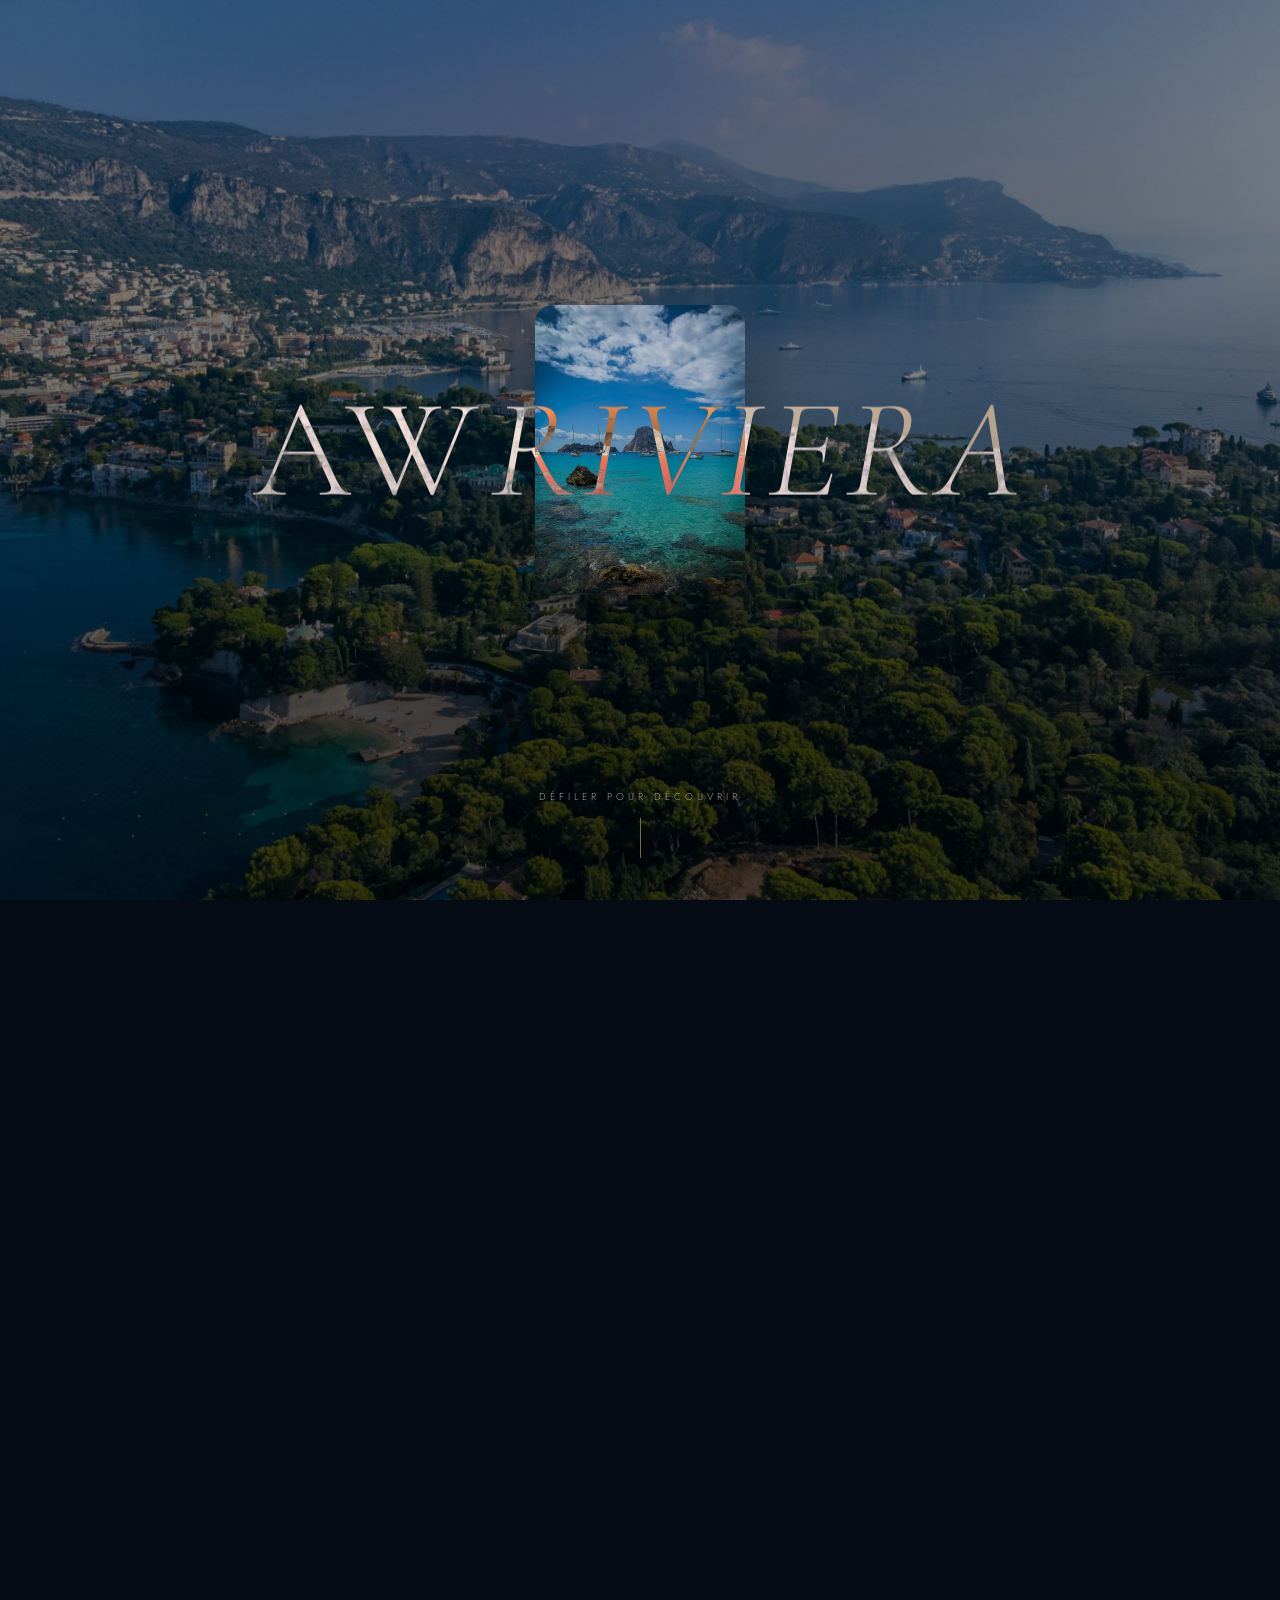
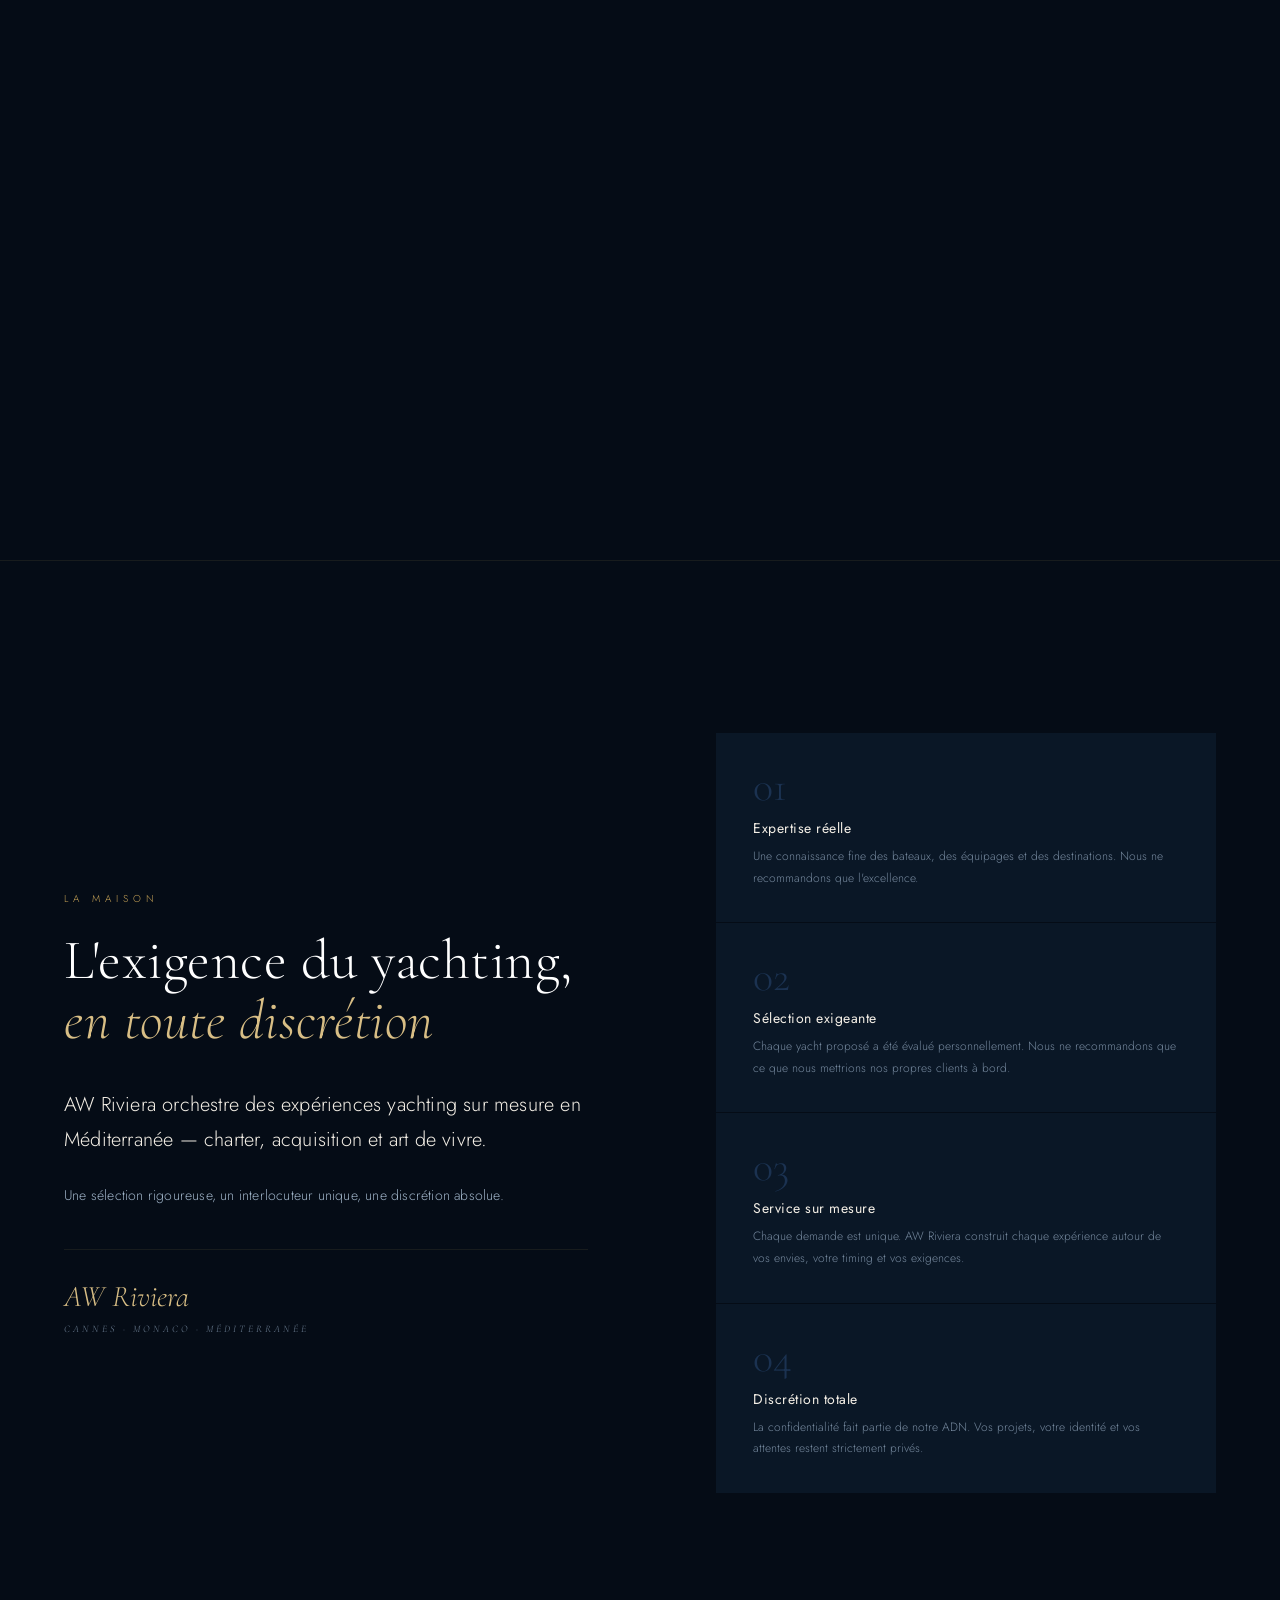
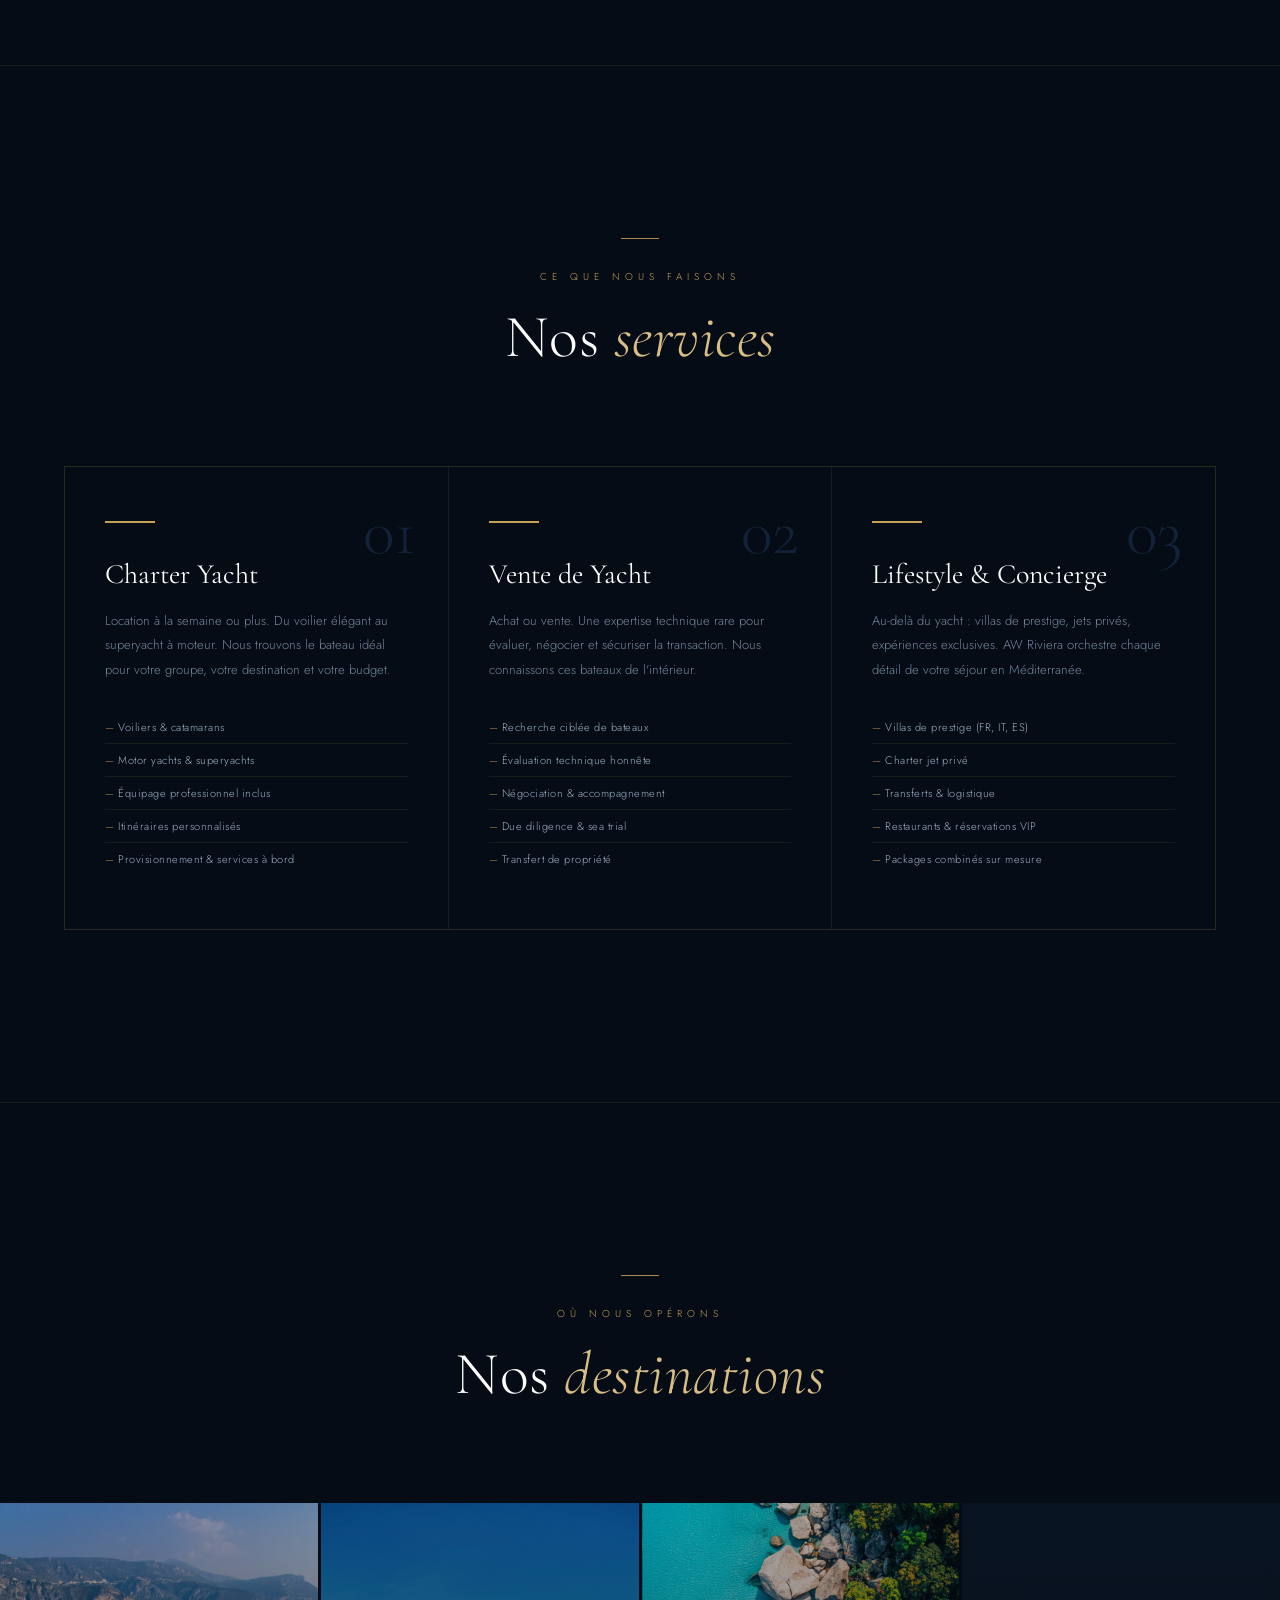
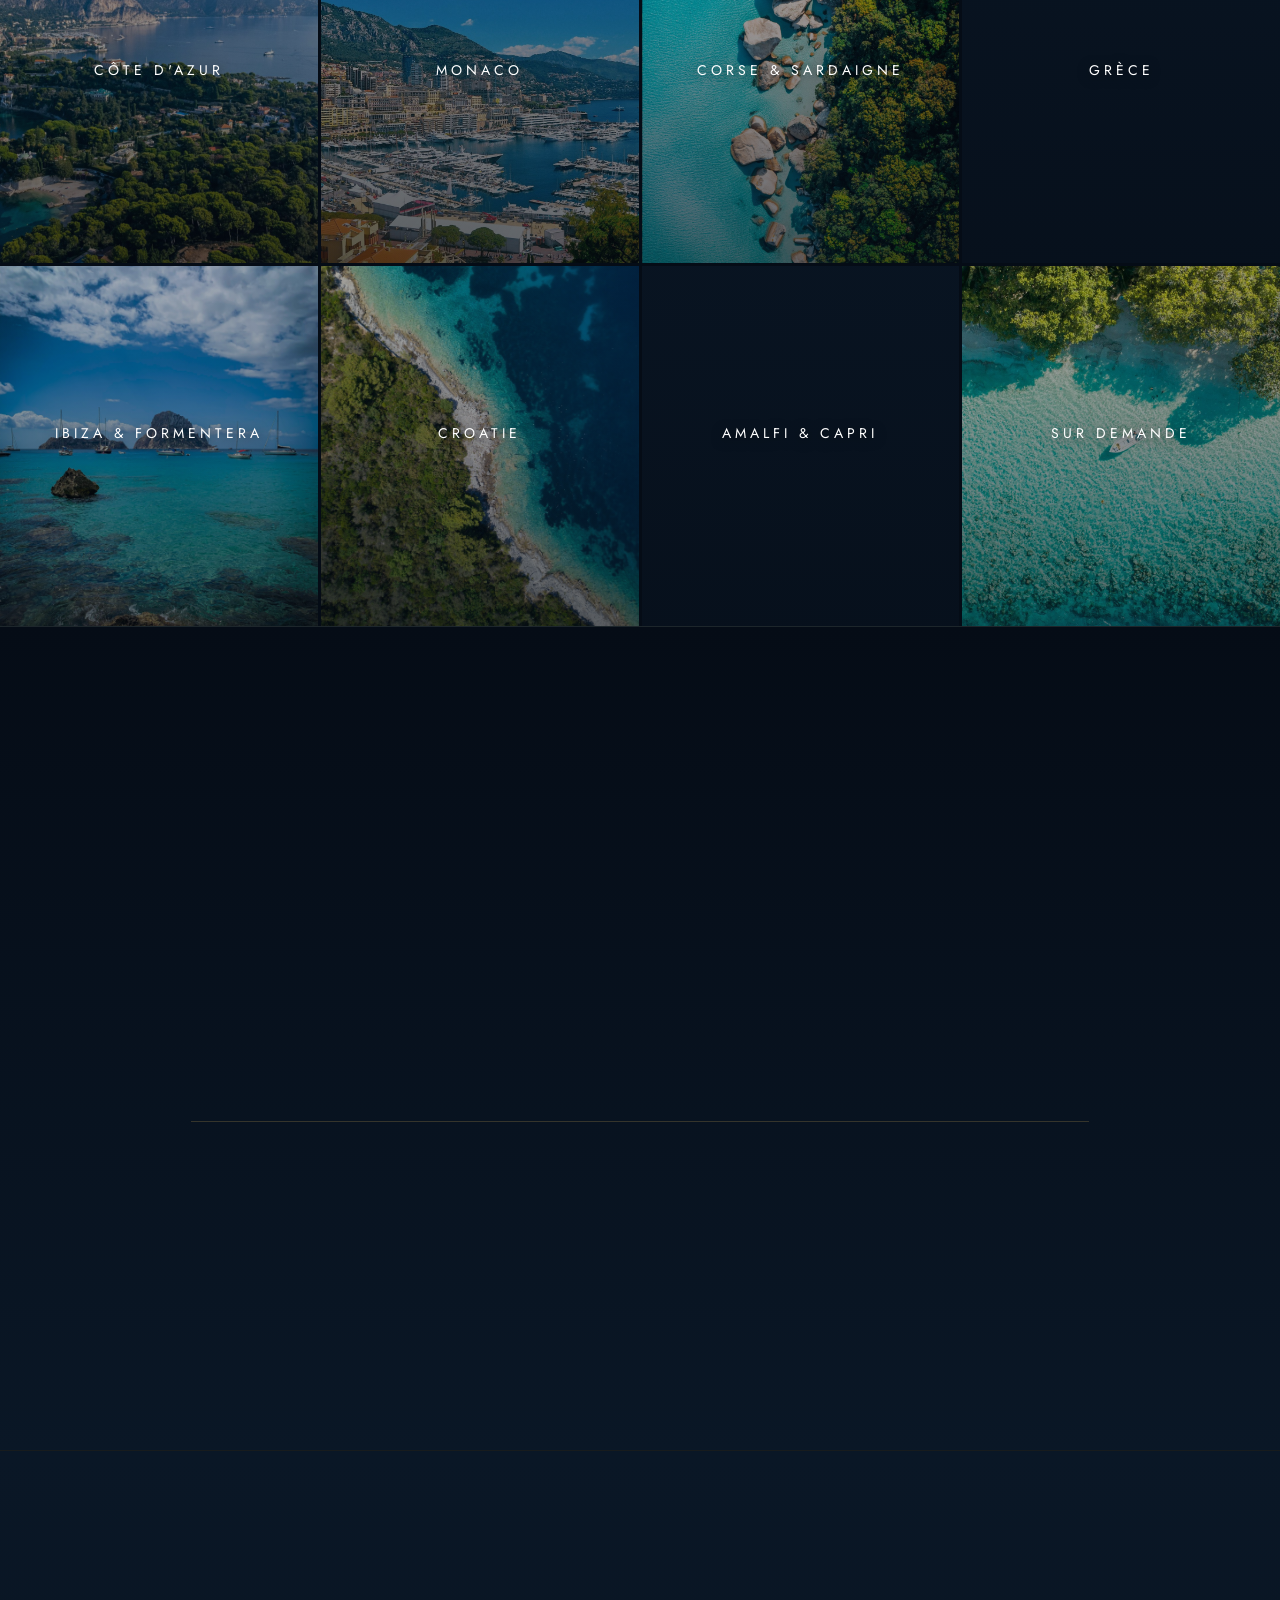
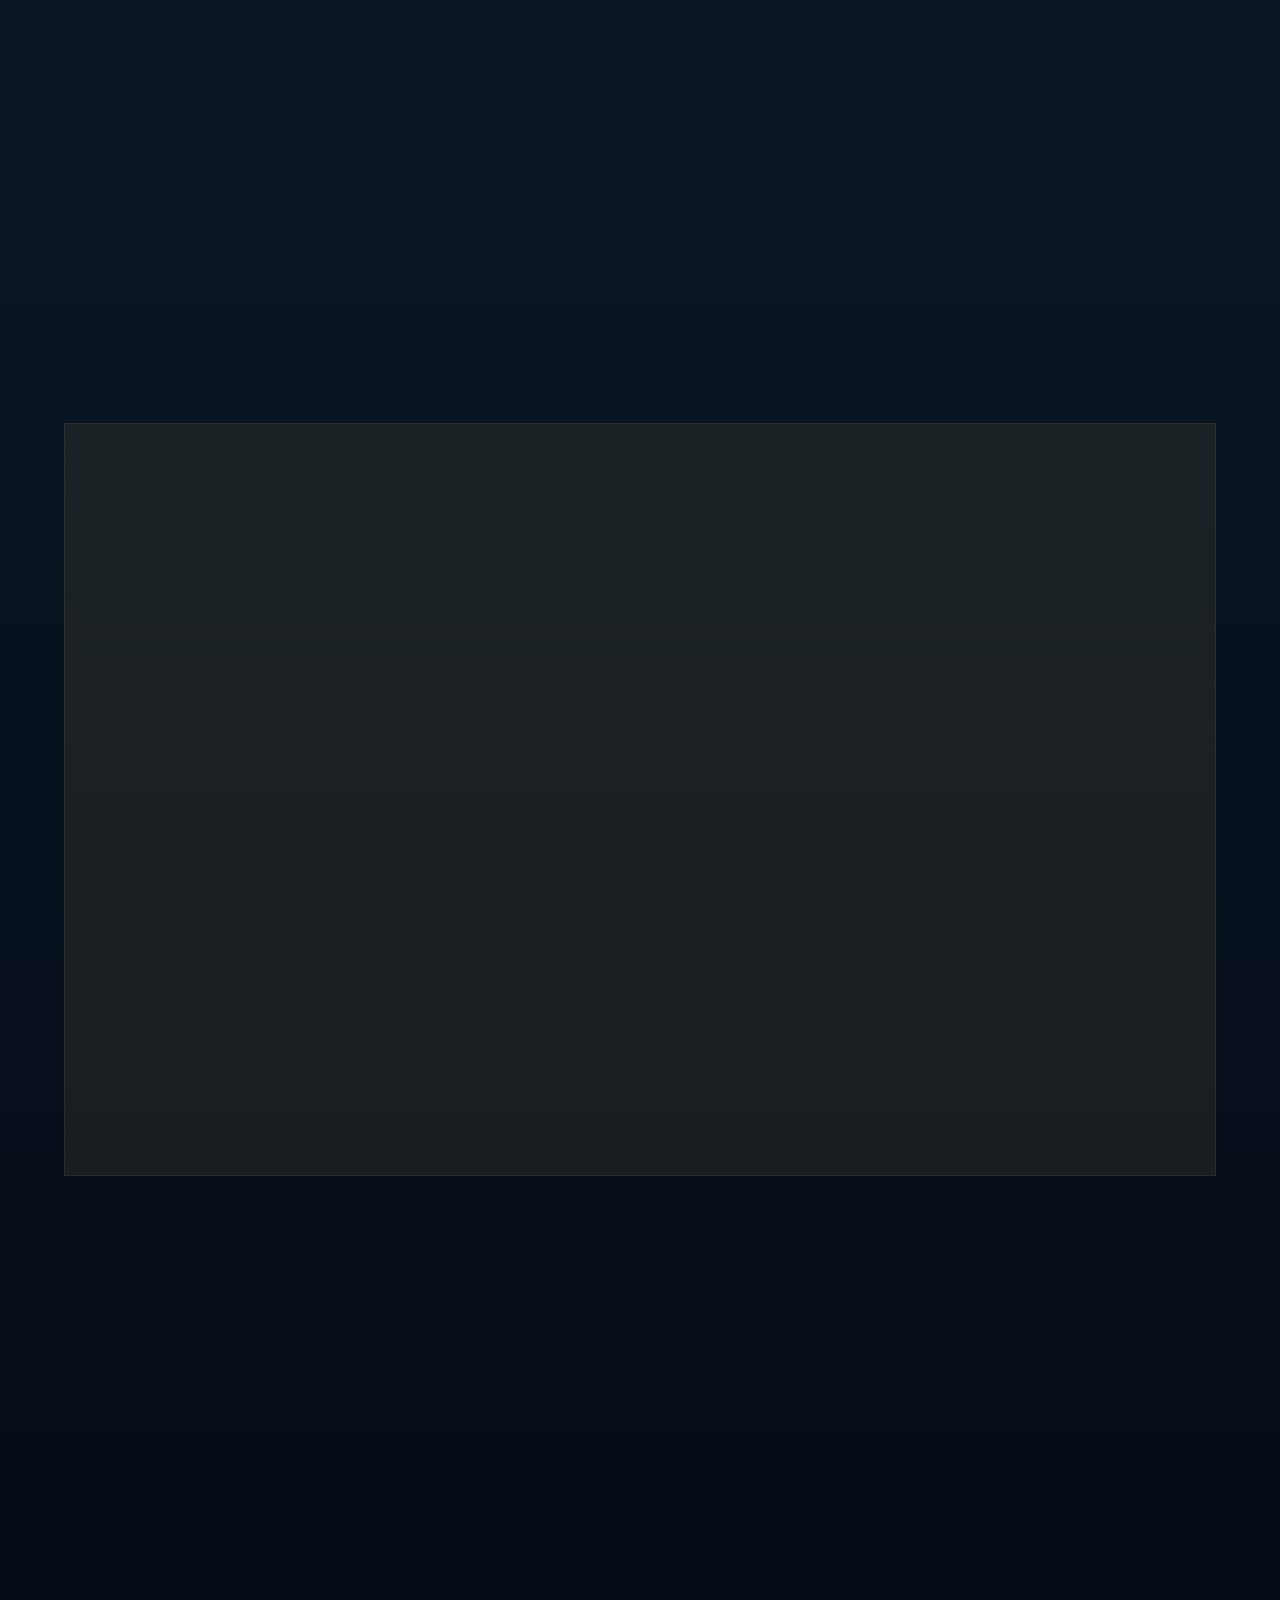
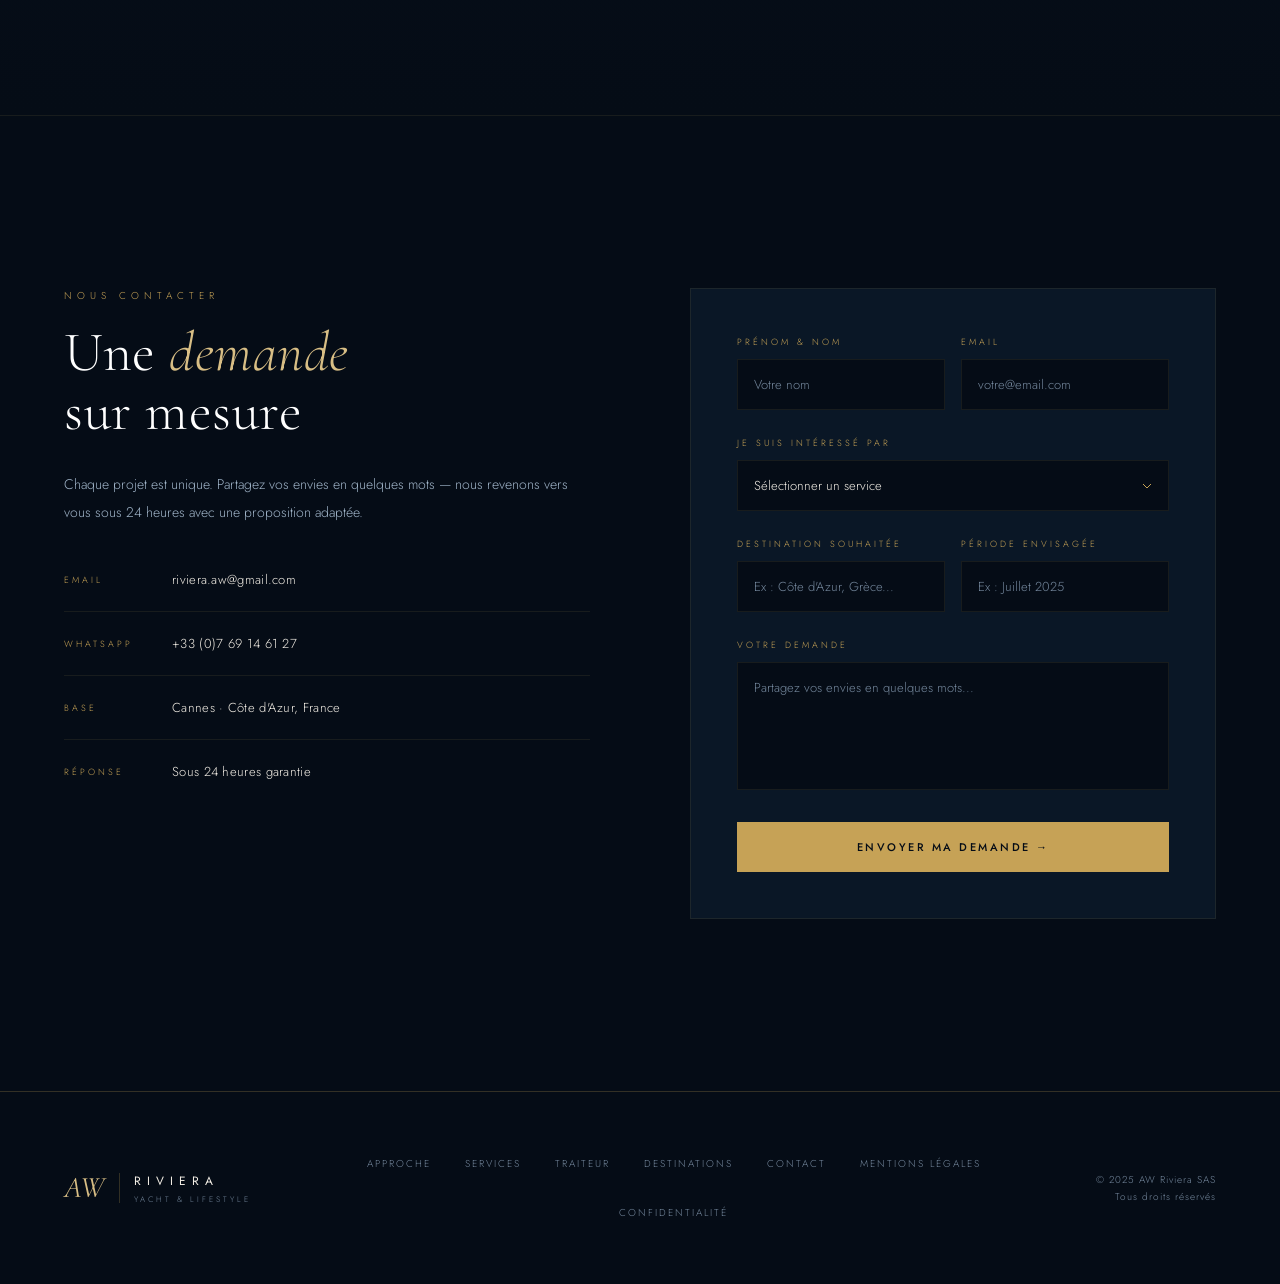
==== index.html @ b030236d "Intro : restaure l'animation du titre (écartement doux), garde le départ plus petit Le titre revient" ====
<!DOCTYPE html>
<html lang="fr">
<head>
<meta charset="UTF-8">
<meta name="viewport" content="width=device-width, initial-scale=1.0">
<meta name="google-site-verification" content="mkjD1HhRoHBJejcRZ4yfyB81dFIK0hQQwd6D2wPzvDU" />
<title>AW Riviera — Yacht Brokerage &amp; Luxury Charter</title>
<link rel="icon" type="image/svg+xml" href="data:image/svg+xml,%3Csvg xmlns='http://www.w3.org/2000/svg' viewBox='0 0 64 64'%3E%3Crect width='64' height='64' rx='12' fill='%23050C16'/%3E%3Ctext x='32' y='44' font-family='Georgia,serif' font-style='italic' font-size='32' fill='%23D8BE85' text-anchor='middle'%3EAW%3C/text%3E%3C/svg%3E">
<meta name="description" content="AW Riviera — sélection de yachts, villas et expériences d'exception en Méditerranée. Yacht brokerage, charter de luxe, traiteur à bord. Une recommandation de marin, pas de commercial.">
<meta name="keywords" content="AW Riviera, yacht charter, location yacht, yacht brokerage, charter de luxe, Côte d'Azur, Monaco, Cannes, Méditerranée, villa de prestige, traiteur yacht">
<meta name="author" content="AW Riviera">
<meta name="robots" content="index, follow">
<link rel="canonical" href="https://awriviera.com/">
<meta name="theme-color" content="#050C16">

<!-- Open Graph / réseaux sociaux -->
<meta property="og:type" content="website">
<meta property="og:locale" content="fr_FR">
<meta property="og:site_name" content="AW Riviera">
<meta property="og:title" content="AW Riviera — Yacht Brokerage &amp; Luxury Charter">
<meta property="og:description" content="Sélection de yachts, villas et expériences d'exception en Méditerranée. Une recommandation de marin, pas de commercial.">
<meta property="og:url" content="https://awriviera.com/">
<meta property="og:image" content="https://awriviera.com/images/cote-azur.jpg">
<meta name="twitter:card" content="summary_large_image">
<meta name="twitter:title" content="AW Riviera — Yacht Brokerage &amp; Luxury Charter">
<meta name="twitter:description" content="Sélection de yachts, villas et expériences d'exception en Méditerranée.">
<meta name="twitter:image" content="https://awriviera.com/images/cote-azur.jpg">

<!-- Données structurées (Google) -->
<script type="application/ld+json">
{
  "@context": "https://schema.org",
  "@type": "LocalBusiness",
  "name": "AW Riviera",
  "description": "Yacht brokerage, charter de luxe, villas de prestige et traiteur à bord en Méditerranée.",
  "url": "https://awriviera.com/",
  "email": "riviera.aw@gmail.com",
  "telephone": "+33769146127",
  "image": "https://awriviera.com/images/cote-azur.jpg",
  "priceRange": "€€€€",
  "areaServed": ["Côte d'Azur", "Monaco", "Corse", "Sardaigne", "Grèce", "Ibiza", "Croatie", "Amalfi", "Méditerranée"],
  "address": {
    "@type": "PostalAddress",
    "addressLocality": "Cannes",
    "addressRegion": "Côte d'Azur",
    "addressCountry": "FR"
  },
  "knowsLanguage": ["fr", "en"]
}
</script>

<!-- Fonts -->
<link rel="preconnect" href="https://fonts.googleapis.com">
<link rel="preconnect" href="https://fonts.gstatic.com" crossorigin>
<link href="https://fonts.googleapis.com/css2?family=Cormorant+Garamond:ital,wght@0,300;0,400;0,500;1,300;1,400;1,500&family=Jost:wght@200;300;400;500&family=Montserrat:wght@300;400;500&display=swap" rel="stylesheet">

<style>
:root{
  /* Marine plus profond, plus dense */
  --navy:#050C16;--navy2:#0A1726;--navy3:#122339;--navy4:#1B3251;
  /* Or champagne, plus raffiné et moins orangé */
  --gold:#C6A256;--gold2:#D8BE85;--gold3:#EAD6A6;--gold-pale:#F3E6C6;
  --cream:#F4EFE6;--white:#FFFFFF;
  --muted:#74879C;--muted2:#9FB3C7;
  --border:rgba(198,162,86,0.24);--border2:rgba(198,162,86,0.10);
  --ease:cubic-bezier(.22,.61,.36,1);
}
*{margin:0;padding:0;box-sizing:border-box;}
html{scroll-behavior:smooth;}
body{
  background:var(--navy);color:var(--cream);
  font-family:'Jost',sans-serif;font-weight:300;
  overflow-x:hidden;-webkit-font-smoothing:antialiased;
  text-rendering:optimizeLegibility;
}
::selection{background:var(--gold);color:var(--navy);}

/* Subtle grain / vignette to add depth — épuré but warm */
body::after{
  content:'';position:fixed;inset:0;pointer-events:none;z-index:1;
  background:radial-gradient(ellipse 120% 80% at 50% 0%,transparent 55%,rgba(0,0,0,0.35) 100%);
}

/* ── REVEAL ── */
.reveal{opacity:0;transform:translateY(30px);
  transition:opacity 1.1s var(--ease),transform 1.1s var(--ease);}
.reveal.in{opacity:1;transform:none;}
.reveal-d1{transition-delay:.08s;}
.reveal-d2{transition-delay:.16s;}
.reveal-d3{transition-delay:.24s;}

/* ── INTRO (média à expansion au scroll) ── */
.intro{position:relative;height:240vh;background:var(--navy);}
.intro-sticky{
  position:sticky;top:0;height:100vh;height:100dvh;overflow:hidden;
  display:flex;align-items:center;justify-content:center;background:var(--navy);
}
.intro-bg{position:absolute;inset:0;z-index:0;will-change:opacity;}
.intro-bg img{width:100%;height:100%;object-fit:cover;object-position:center;}
.intro-bg-overlay{position:absolute;inset:0;background:rgba(5,12,22,.5);}
.intro-media{
  position:absolute;top:50%;left:50%;z-index:2;
  transform:translate(-50%,-50%);
  width:210px;height:290px;max-width:92vw;
  overflow:hidden;border-radius:14px;
  box-shadow:0 40px 90px -25px rgba(0,0,0,.7);
  will-change:width,height,border-radius;
}
.intro-media img{width:100%;height:100%;object-fit:cover;object-position:center;display:block;}
.intro-media-shade{position:absolute;inset:0;background:rgba(5,12,22,.22);}
.intro-title{
  position:absolute;left:0;right:0;top:50%;transform:translateY(-50%);z-index:4;
  display:flex;align-items:center;justify-content:center;gap:.35em;
  mix-blend-mode:difference;color:#fff;pointer-events:none;
  font-family:'Cormorant Garamond',serif;font-weight:300;
  text-transform:uppercase;letter-spacing:6px;
  will-change:opacity;
}
.intro-word{font-size:clamp(46px,11vw,150px);line-height:1;display:inline-block;will-change:transform;}
.intro-word#introWordR{font-style:italic;}
.intro-hint{
  position:absolute;bottom:42px;left:0;right:0;z-index:4;text-align:center;
  font-size:10px;letter-spacing:4px;text-transform:uppercase;color:var(--cream);
  display:flex;flex-direction:column;align-items:center;gap:14px;will-change:opacity;
}
.intro-hint::after{content:'';width:1px;height:40px;background:var(--gold);animation:introPulse 2s ease-in-out infinite;}
@keyframes introPulse{0%,100%{opacity:.3;transform:scaleY(.6);}50%{opacity:1;transform:scaleY(1);}}
/* masque l'en-tête et le bouton WhatsApp pendant l'intro */
header.intro-hide,.wa-float.intro-hide{opacity:0;pointer-events:none;transition:opacity .4s var(--ease);}
@media(prefers-reduced-motion:reduce){
  .intro{height:100vh;}
  .intro-hint::after{animation:none;}
}

/* ── HEADER ── */
header{
  position:fixed;top:0;left:0;right:0;z-index:1000;
  padding:28px 64px;
  display:flex;align-items:center;justify-content:space-between;
  transition:padding .5s var(--ease),background .5s var(--ease),border-color .5s var(--ease);
  border-bottom:1px solid transparent;
}
header.scrolled{
  background:rgba(5,12,22,0.82);
  border-bottom:1px solid var(--border2);
  padding:16px 64px;
  backdrop-filter:blur(16px);-webkit-backdrop-filter:blur(16px);
}
.logo{display:flex;align-items:center;gap:14px;text-decoration:none;}
.logo-aw{font-family:'Cormorant Garamond',serif;font-size:34px;font-style:italic;font-weight:400;color:var(--gold2);line-height:1;}
.logo-sep{width:1px;height:30px;background:var(--border);}
.logo-right{display:flex;flex-direction:column;gap:3px;}
.logo-riviera{font-size:12px;letter-spacing:6px;color:var(--cream);font-weight:400;text-transform:uppercase;}
.logo-tag{font-size:8px;letter-spacing:3px;color:var(--muted);text-transform:uppercase;}
.logo-wave{margin-top:4px;}
.logo-wave svg{display:block;}

.header-right{display:flex;align-items:center;gap:30px;}
nav{display:flex;gap:40px;align-items:center;}
nav a{
  font-size:11px;letter-spacing:2.5px;text-transform:uppercase;
  color:var(--muted2);text-decoration:none;transition:color .3s var(--ease);
  font-weight:400;position:relative;
}
nav a:not(.nav-cta)::after{
  content:'';position:absolute;left:0;bottom:-6px;width:0;height:1px;
  background:var(--gold2);transition:width .35s var(--ease);
}
nav a:not(.nav-cta):hover{color:var(--gold2);}
nav a:not(.nav-cta):hover::after{width:100%;}
.nav-cta{
  font-size:10px;letter-spacing:2px;text-transform:uppercase;
  border:1px solid var(--border);color:var(--gold2);
  padding:10px 22px;text-decoration:none;transition:all .3s var(--ease);
  font-weight:400;
}
.nav-cta:hover{background:var(--gold);color:var(--navy);border-color:var(--gold);}

/* ── HERO ── */
.hero{
  min-height:100vh;
  display:flex;flex-direction:column;justify-content:center;
  padding:0 64px;
  position:relative;overflow:hidden;
}
.hero-bg{
  position:absolute;inset:0;
  background:
    radial-gradient(ellipse 80% 60% at 72% 38%, rgba(27,50,81,0.55) 0%, transparent 60%),
    radial-gradient(ellipse 60% 40% at 18% 82%, rgba(198,162,86,0.07) 0%, transparent 50%),
    linear-gradient(165deg, var(--navy) 0%, #071321 50%, #0A1A2E 100%);
}
.hero-grid{
  position:absolute;inset:0;opacity:.6;
  background-image:
    linear-gradient(rgba(198,162,86,0.025) 1px,transparent 1px),
    linear-gradient(90deg,rgba(198,162,86,0.025) 1px,transparent 1px);
  background-size:88px 88px;
  -webkit-mask-image:radial-gradient(ellipse 90% 90% at 50% 50%,#000 30%,transparent 80%);
          mask-image:radial-gradient(ellipse 90% 90% at 50% 50%,#000 30%,transparent 80%);
}
/* Oversized watermark — refined luxury touch */
.hero-watermark{
  position:absolute;right:-2%;bottom:-8%;z-index:0;
  font-family:'Cormorant Garamond',serif;font-style:italic;
  font-size:34vw;line-height:.7;color:rgba(255,255,255,0.018);
  pointer-events:none;user-select:none;
}
.hero-content{position:relative;z-index:2;max-width:760px;}
.hero-eyebrow{
  font-size:10px;letter-spacing:5px;color:var(--gold);text-transform:uppercase;
  margin-bottom:36px;display:flex;align-items:center;gap:18px;
}
.hero-eyebrow::after{content:'';flex:1;height:1px;background:var(--border);max-width:90px;}
.hero-h1{
  font-family:'Cormorant Garamond',serif;
  font-size:84px;font-weight:300;line-height:1.02;
  color:var(--white);margin-bottom:32px;letter-spacing:.5px;
}
.hero-h1 em{font-style:italic;color:var(--gold2);}
.hero-h1 span{display:block;}
.hero-sub{
  font-size:15px;color:var(--muted2);max-width:500px;
  line-height:2;margin-bottom:56px;font-weight:300;letter-spacing:.3px;
}
.hero-actions{display:flex;gap:24px;align-items:center;}
.btn-primary{
  background:var(--gold);color:var(--navy);
  font-size:11px;letter-spacing:2.5px;text-transform:uppercase;
  padding:17px 38px;text-decoration:none;font-weight:500;
  transition:all .3s var(--ease);border:1px solid var(--gold);
  position:relative;overflow:hidden;
}
.btn-primary:hover{background:var(--gold2);border-color:var(--gold2);transform:translateY(-2px);box-shadow:0 14px 34px -16px rgba(198,162,86,.7);}
.btn-ghost{
  color:var(--muted2);font-size:11px;letter-spacing:2px;text-transform:uppercase;
  text-decoration:none;display:flex;align-items:center;gap:12px;
  transition:color .3s var(--ease);font-weight:300;
}
.btn-ghost:hover{color:var(--cream);}
.btn-ghost::before{content:'';width:34px;height:1px;background:currentColor;transition:width .3s var(--ease);}
.btn-ghost:hover::before{width:50px;}
.hero-scroll{
  position:absolute;bottom:44px;left:64px;z-index:2;
  font-size:9px;letter-spacing:3px;color:var(--muted);text-transform:uppercase;
  display:flex;align-items:center;gap:14px;
}
.hero-scroll::before{content:'';width:1px;height:52px;background:var(--border);position:relative;}
.hero-line{
  position:absolute;right:0;top:0;bottom:0;width:1px;
  background:linear-gradient(180deg,transparent,var(--border) 30%,var(--border) 70%,transparent);
}
.hero-stats{
  position:absolute;right:84px;top:50%;transform:translateY(-50%);
  z-index:2;display:flex;flex-direction:column;gap:44px;
}
.hero-stat{text-align:right;}
.hero-stat-num{
  font-family:'Cormorant Garamond',serif;
  font-size:46px;font-weight:300;color:var(--white);line-height:1;
}
.hero-stat-num sup{font-size:18px;color:var(--gold);}
.hero-stat-label{font-size:9px;letter-spacing:3px;color:var(--muted);text-transform:uppercase;margin-top:6px;}

/* ── SECTION SHELL ── */
.section-header{text-align:center;margin-bottom:96px;}
.section-header::before{content:'';display:block;width:38px;height:1px;background:var(--gold);margin:0 auto 30px;opacity:.85;}
.section-eyebrow{font-size:10px;letter-spacing:5px;color:var(--gold);text-transform:uppercase;margin-bottom:20px;}
.section-title{
  font-family:'Cormorant Garamond',serif;
  font-size:60px;font-weight:300;color:var(--white);line-height:1.1;letter-spacing:.5px;
}
.section-title em{font-style:italic;color:var(--gold2);}

/* ── ABOUT ── */
.about{
  padding:172px 64px;
  display:grid;grid-template-columns:1.05fr 1fr;gap:128px;
  align-items:center;border-top:1px solid var(--border2);
}
.about-eyebrow{font-size:10px;letter-spacing:5px;color:var(--gold);text-transform:uppercase;margin-bottom:24px;}
.about-title{
  font-family:'Cormorant Garamond',serif;
  font-size:56px;font-weight:300;color:var(--white);
  line-height:1.08;margin-bottom:36px;letter-spacing:.5px;
}
.about-title em{font-style:italic;color:var(--gold2);}
.about-text{font-size:14px;color:var(--muted2);line-height:2;margin-bottom:22px;letter-spacing:.2px;}
.about-lead{font-size:20px;line-height:1.75;color:var(--cream);font-weight:300;margin-bottom:24px;}
.about-signature{
  font-family:'Cormorant Garamond',serif;
  font-size:30px;font-style:italic;color:var(--gold2);
  margin-top:40px;border-top:1px solid var(--border2);padding-top:28px;
}
.about-sign-sub{font-size:10px;letter-spacing:3px;color:var(--muted);text-transform:uppercase;margin-top:8px;}
.about-right{display:flex;flex-direction:column;gap:1px;}
.about-pillar{
  padding:32px 36px;background:var(--navy2);
  border:1px solid transparent;
  transition:border-color .4s var(--ease),background .4s var(--ease),transform .4s var(--ease);
  cursor:default;
}
.about-pillar:hover{border-color:var(--border);background:var(--navy3);transform:translateX(6px);}
.about-pillar-num{font-family:'Cormorant Garamond',serif;font-size:42px;color:var(--navy4);font-weight:300;line-height:1;margin-bottom:10px;transition:color .4s var(--ease);}
.about-pillar:hover .about-pillar-num{color:var(--gold);}
.about-pillar-title{font-size:14px;color:var(--cream);margin-bottom:8px;font-weight:400;letter-spacing:.5px;}
.about-pillar-text{font-size:12px;color:var(--muted);line-height:1.8;}

/* ── SERVICES ── */
.services{padding:172px 64px;border-top:1px solid var(--border2);}
.services-grid{display:grid;grid-template-columns:repeat(3,1fr);gap:1px;background:var(--border2);border:1px solid var(--border2);}
.service{
  background:var(--navy);padding:54px 40px;
  position:relative;overflow:hidden;transition:background .4s var(--ease);
}
.service:hover{background:var(--navy2);}
.service-num{
  position:absolute;top:32px;right:32px;
  font-family:'Cormorant Garamond',serif;font-size:66px;
  color:var(--navy3);font-weight:300;line-height:1;transition:color .4s var(--ease);
}
.service:hover .service-num{color:var(--navy4);}
.service-icon{width:50px;height:2px;background:var(--gold);margin-bottom:34px;transition:width .4s var(--ease);}
.service:hover .service-icon{width:74px;}
.service-title{font-family:'Cormorant Garamond',serif;font-size:28px;color:var(--white);margin-bottom:18px;font-weight:400;}
.service-text{font-size:13px;color:var(--muted);line-height:1.9;margin-bottom:28px;}
.service-items{list-style:none;}
.service-items li{
  font-size:11px;color:var(--muted2);padding:8px 0;
  border-bottom:1px solid var(--border2);letter-spacing:.5px;
}
.service-items li:last-child{border-bottom:none;}
.service-items li::before{content:'—  ';color:var(--gold);font-size:10px;}

/* ── DESTINATIONS ── */
.destinations{padding:172px 0 0;border-top:1px solid var(--border2);}
.destinations .section-header{padding:0 64px;}
.dest-grid{display:grid;grid-template-columns:repeat(4,1fr);grid-template-rows:repeat(2,360px);gap:3px;}
.dest{position:relative;overflow:hidden;cursor:pointer;background:var(--navy2);}
.dest-photo{
  position:absolute;inset:0;background-image:var(--dest-img);
  background-size:cover;background-position:center;
  transition:transform .9s var(--ease);
}
.dest-overlay{
  position:absolute;inset:0;
  background:linear-gradient(180deg,rgba(5,12,22,.30) 0%,rgba(5,12,22,.62) 100%);
  transition:background .6s var(--ease);z-index:1;
}
.dest:hover .dest-overlay{background:linear-gradient(180deg,rgba(5,12,22,.12) 0%,rgba(5,12,22,.40) 100%);}
.dest:hover .dest-photo{transform:scale(1.07);}
.dest-content{
  position:absolute;inset:0;display:flex;flex-direction:column;
  align-items:center;justify-content:center;z-index:2;padding:24px;text-align:center;
}
.dest-label{
  font-size:14px;letter-spacing:4px;text-transform:uppercase;color:var(--white);
  font-weight:400;line-height:1.5;text-shadow:0 2px 12px rgba(0,0,0,.6);
  transition:letter-spacing .5s var(--ease);
}
.dest:hover .dest-label{letter-spacing:6px;}
.dest-sub{
  font-size:9px;letter-spacing:2px;text-transform:uppercase;
  color:rgba(216,190,133,0);margin-top:12px;
  transition:color .5s var(--ease) .05s,margin .5s var(--ease);
}
.dest:hover .dest-sub{color:var(--gold2);}
.dest-photo-replace{
  position:absolute;top:12px;right:12px;z-index:10;width:30px;height:30px;
  background:rgba(5,12,22,.7);border:1px solid var(--border);
  display:flex;align-items:center;justify-content:center;
  color:var(--muted2);cursor:pointer;opacity:0;transition:opacity .25s,background .25s,color .25s;
  backdrop-filter:blur(4px);
}
.dest:hover .dest-photo-replace{opacity:1;}
.dest-photo-replace:hover{background:var(--gold);color:var(--navy);border-color:var(--gold);}

/* ── PROCESS ── */
.process{padding:172px 64px;border-top:1px solid var(--border2);background:linear-gradient(180deg,var(--navy) 0%,var(--navy2) 100%);}
.process-steps{display:grid;grid-template-columns:repeat(4,1fr);gap:0;margin-top:80px;position:relative;}
.process-steps::before{content:'';position:absolute;top:28px;left:11%;right:11%;height:1px;background:var(--border);z-index:0;}
.process-step{text-align:center;padding:0 22px;position:relative;z-index:1;}
.process-dot{
  width:58px;height:58px;border:1px solid var(--border);
  display:flex;align-items:center;justify-content:center;margin:0 auto 30px;
  background:var(--navy2);font-family:'Cormorant Garamond',serif;font-size:21px;color:var(--gold2);
  transition:border-color .4s var(--ease),background .4s var(--ease);
}
.process-step:hover .process-dot{border-color:var(--gold);background:var(--navy3);}
.process-title{font-size:14px;color:var(--white);margin-bottom:12px;font-weight:400;letter-spacing:.5px;}
.process-text{font-size:12px;color:var(--muted);line-height:1.8;}

/* ── CATERING ── */
.catering{padding:172px 64px;border-top:1px solid var(--border2);background:linear-gradient(180deg,var(--navy2) 0%,var(--navy) 100%);}
.catering-intro{max-width:640px;margin:0 auto 88px;text-align:center;}
.catering-intro p{font-size:14px;color:var(--muted2);line-height:2;}
.catering-grid{display:grid;grid-template-columns:repeat(3,1fr);gap:1px;background:var(--border2);border:1px solid var(--border2);margin-bottom:88px;}
.catering-card{background:var(--navy);padding:0 0 52px;position:relative;overflow:hidden;transition:background .4s var(--ease);display:flex;flex-direction:column;}
.catering-card:hover{background:var(--navy2);}
.catering-card-photo-wrap{position:relative;width:100%;height:200px;overflow:hidden;margin-bottom:34px;flex-shrink:0;}
.catering-card-photo{width:100%;height:100%;background-size:cover;background-position:center;transition:transform .7s var(--ease);}
.catering-card:hover .catering-card-photo{transform:scale(1.06);}
.catering-photo-replace{
  position:absolute;top:12px;right:12px;width:30px;height:30px;
  background:rgba(5,12,22,.7);border:1px solid var(--border);
  display:flex;align-items:center;justify-content:center;
  color:var(--muted2);cursor:pointer;opacity:0;transition:opacity .25s,background .25s,color .25s;backdrop-filter:blur(4px);
}
.catering-card:hover .catering-photo-replace{opacity:1;}
.catering-photo-replace:hover{background:var(--gold);color:var(--navy);border-color:var(--gold);}
.catering-card-num{
  position:absolute;top:212px;right:32px;
  font-family:'Cormorant Garamond',serif;font-size:74px;color:var(--navy3);font-weight:300;line-height:1;
  transition:color .4s var(--ease);pointer-events:none;
}
.catering-card:hover .catering-card-num{color:var(--navy4);}
.catering-card-bar{width:42px;height:1px;background:var(--gold);margin:0 40px 28px;}
.catering-card-title{font-family:'Cormorant Garamond',serif;font-size:32px;color:var(--white);margin:0 40px 8px;font-weight:400;}
.catering-card-subtitle{font-size:10px;letter-spacing:3px;color:var(--gold);text-transform:uppercase;margin:0 40px 22px;}
.catering-card-text{font-size:13px;color:var(--muted);line-height:1.9;margin:0 40px 30px;}
.catering-card-items{list-style:none;margin:0 40px 38px;flex:1;}
.catering-card-items li{font-size:11px;color:var(--muted2);padding:8px 0;border-bottom:1px solid var(--border2);letter-spacing:.5px;}
.catering-card-items li:last-child{border-bottom:none;}
.catering-card-items li::before{content:'—  ';color:var(--gold);font-size:10px;}
.pdf-zone{margin:0 40px;}
.catering-menu-btn{
  display:inline-flex;align-items:center;justify-content:center;gap:12px;width:100%;
  border:1px solid var(--border);color:var(--gold2);background:transparent;cursor:pointer;
  font-family:'Jost',sans-serif;font-size:10px;letter-spacing:2px;text-transform:uppercase;
  padding:14px 20px;transition:all .3s var(--ease);font-weight:400;
}
.catering-menu-btn:hover{background:var(--gold);color:var(--navy);border-color:var(--gold);}
.catering-menu-btn svg{flex-shrink:0;}

/* ── PDF MENU MODAL (lightbox) ── */
.menu-modal{
  position:fixed;inset:0;z-index:2000;display:flex;flex-direction:column;
  align-items:center;justify-content:center;padding:32px;
  background:rgba(5,12,22,0.88);backdrop-filter:blur(8px);-webkit-backdrop-filter:blur(8px);
  opacity:0;visibility:hidden;transition:opacity .35s var(--ease),visibility .35s var(--ease);
}
.menu-modal.open{opacity:1;visibility:visible;}
.menu-modal-bar{width:100%;max-width:920px;display:flex;align-items:center;justify-content:space-between;margin-bottom:14px;gap:20px;}
.menu-modal-title{font-family:'Cormorant Garamond',serif;font-size:25px;color:var(--cream);font-weight:400;letter-spacing:.5px;}
.menu-modal-close{
  width:42px;height:42px;flex-shrink:0;
  border:1px solid var(--border);background:transparent;color:var(--gold2);
  display:flex;align-items:center;justify-content:center;cursor:pointer;transition:all .25s var(--ease);
}
.menu-modal-close:hover{background:var(--gold);color:var(--navy);border-color:var(--gold);}
.menu-modal-frame{
  width:100%;max-width:920px;flex:1;max-height:82vh;background:#fff;
  border:1px solid var(--border);box-shadow:0 30px 80px -30px rgba(0,0,0,.8);
  transform:translateY(18px) scale(.985);transition:transform .35s var(--ease);
}
.menu-modal.open .menu-modal-frame{transform:none;}
.menu-modal-frame iframe{width:100%;height:100%;border:none;display:block;}
.menu-modal-hint{margin-top:14px;font-size:10px;letter-spacing:2px;text-transform:uppercase;color:var(--muted);}
@media(max-width:640px){
  .menu-modal{padding:14px;}
  .menu-modal-frame{max-height:80vh;}
  .menu-modal-title{font-size:19px;}
}
.catering-note{text-align:center;border:1px solid var(--border2);padding:52px 60px;background:var(--navy2);}
.catering-note-title{font-family:'Cormorant Garamond',serif;font-size:30px;color:var(--white);margin-bottom:14px;font-weight:300;}
.catering-note-title em{font-style:italic;color:var(--gold2);}
.catering-note-text{font-size:13px;color:var(--muted2);line-height:1.9;max-width:560px;margin:0 auto 28px;}
.catering-note-cta{
  display:inline-flex;align-items:center;gap:10px;background:var(--gold);color:var(--navy);
  font-size:10px;letter-spacing:2.5px;text-transform:uppercase;
  padding:15px 34px;text-decoration:none;font-weight:500;transition:all .3s var(--ease);
}
.catering-note-cta:hover{background:var(--gold2);transform:translateY(-2px);box-shadow:0 14px 34px -16px rgba(198,162,86,.7);}

/* ── CONTACT ── */
.contact{padding:172px 64px;border-top:1px solid var(--border2);display:grid;grid-template-columns:1fr 1fr;gap:100px;align-items:start;}
.contact-title{font-family:'Cormorant Garamond',serif;font-size:56px;font-weight:300;color:var(--white);line-height:1.06;margin-bottom:28px;letter-spacing:.5px;}
.contact-title em{font-style:italic;color:var(--gold2);}
.contact-text{font-size:14px;color:var(--muted2);line-height:2;margin-bottom:44px;}
.contact-info{display:flex;flex-direction:column;gap:22px;}
.contact-item{display:flex;gap:22px;align-items:flex-start;padding-bottom:22px;border-bottom:1px solid var(--border2);}
.contact-item:last-child{border-bottom:none;}
.contact-item-label{font-size:9px;letter-spacing:3px;color:var(--gold);text-transform:uppercase;min-width:86px;padding-top:3px;}
.contact-item-val{font-size:13px;color:var(--cream);letter-spacing:.3px;}
.contact-item-val a{color:var(--cream);text-decoration:none;transition:color .25s var(--ease);border-bottom:1px solid transparent;}
.contact-item-val a:hover{color:var(--gold2);border-bottom-color:var(--border);}

/* ── WHATSAPP FLOTTANT ── */
.wa-float{
  position:fixed;right:28px;bottom:28px;z-index:1500;
  width:56px;height:56px;border-radius:50%;
  background:#25D366;display:flex;align-items:center;justify-content:center;
  box-shadow:0 12px 30px -8px rgba(0,0,0,.55);
  transition:transform .25s var(--ease),box-shadow .25s var(--ease);
}
.wa-float:hover{transform:translateY(-3px) scale(1.05);box-shadow:0 18px 38px -10px rgba(37,211,102,.6);}
.wa-float svg{width:30px;height:30px;display:block;}
@media(max-width:640px){.wa-float{right:18px;bottom:18px;width:52px;height:52px;}.wa-float svg{width:28px;height:28px;}}
.contact-form{background:var(--navy2);border:1px solid var(--border2);padding:46px;}
.form-group{margin-bottom:26px;}
.form-label{font-size:9px;letter-spacing:3px;color:var(--gold);text-transform:uppercase;display:block;margin-bottom:11px;}
.form-input,.form-select,.form-textarea{
  width:100%;background:var(--navy);border:1px solid var(--border2);
  color:var(--cream);font-family:'Jost',sans-serif;font-size:13px;
  padding:15px 16px;outline:none;transition:border-color .3s var(--ease);font-weight:300;
}
.form-input::placeholder,.form-textarea::placeholder{color:var(--muted);}
.form-input:focus,.form-select:focus,.form-textarea:focus{border-color:var(--gold);}
.form-textarea{height:128px;resize:none;}
.form-select{appearance:none;cursor:pointer;background-image:url("data:image/svg+xml,%3Csvg xmlns='http://www.w3.org/2000/svg' width='10' height='6' viewBox='0 0 10 6'%3E%3Cpath d='M1 1l4 4 4-4' stroke='%23C6A256' fill='none'/%3E%3C/svg%3E");background-repeat:no-repeat;background-position:right 16px center;}
.form-select option{background:var(--navy);color:var(--cream);}
.form-row{display:grid;grid-template-columns:1fr 1fr;gap:16px;}
.form-submit{
  width:100%;background:var(--gold);border:none;color:var(--navy);
  font-family:'Jost',sans-serif;font-size:11px;letter-spacing:2.5px;text-transform:uppercase;
  padding:17px;cursor:pointer;font-weight:500;transition:background .3s var(--ease);
}
.form-submit:hover{background:var(--gold2);}

/* ── FOOTER ── */
footer{padding:64px;border-top:1px solid var(--border);display:grid;grid-template-columns:auto 1fr auto;gap:64px;align-items:center;}
.footer-logo .logo-aw{font-size:30px;}
.footer-links{display:flex;gap:34px;justify-content:center;flex-wrap:wrap;}
.footer-links a{font-size:10px;letter-spacing:2px;color:var(--muted);text-decoration:none;text-transform:uppercase;transition:color .3s var(--ease);}
.footer-links a:hover{color:var(--gold2);}
.footer-copy{font-size:10px;letter-spacing:1px;color:var(--muted);text-align:right;line-height:1.7;}

/* ── LANGUAGE TOGGLE ── */
#lang-toggle{
  display:flex;align-items:center;background:transparent;
  border:1px solid var(--border);overflow:hidden;flex-shrink:0;
  font-family:'Montserrat',sans-serif;font-size:10px;letter-spacing:2px;text-transform:uppercase;
}
#lang-toggle button{
  background:transparent;border:none;color:var(--gold2);
  padding:7px 13px;cursor:pointer;font-family:inherit;font-size:inherit;letter-spacing:inherit;text-transform:inherit;
  transition:background .25s var(--ease),color .25s var(--ease);
}
#lang-toggle button.active{background:var(--gold);color:var(--navy);}
#lang-toggle button:hover:not(.active){background:rgba(198,162,86,.15);}

/* ── RESPONSIVE ── */
@media(max-width:1024px){
  header,footer{padding:18px 30px;}
  header.scrolled{padding:14px 30px;}
  .hero,.about,.services,.process,.catering,.contact{padding-left:30px;padding-right:30px;}
  .destinations .section-header{padding:0 30px;}
  .hero-scroll{left:30px;}
  .hero-stats{display:none;}
  .hero-h1{font-size:58px;}
  .about{grid-template-columns:1fr;gap:64px;}
  .services-grid{grid-template-columns:1fr;}
  .dest-grid{grid-template-columns:repeat(2,1fr);grid-template-rows:repeat(4,300px);}
  .process-steps{grid-template-columns:1fr 1fr;gap:48px;}
  .process-steps::before{display:none;}
  .catering-grid{grid-template-columns:1fr;}
  .catering-note{padding:44px 30px;}
  .contact{grid-template-columns:1fr;gap:52px;}
  footer{grid-template-columns:1fr;text-align:center;gap:32px;}
  .footer-copy{text-align:center;}
}
@media(max-width:640px){
  .hero-h1{font-size:42px;}
  .section-title{font-size:38px;}
  .contact-title{font-size:42px;}
  .hero-actions{flex-direction:column;align-items:flex-start;gap:20px;}
  nav{display:none;}
  .form-row{grid-template-columns:1fr;}
  .dest-grid{grid-template-columns:1fr 1fr;grid-template-rows:repeat(4,230px);}
  .process-steps{grid-template-columns:1fr;}
}
</style>
</head>
<body>

<!-- HEADER -->
<header id="header">
  <a href="#intro" class="logo">
    <span class="logo-aw">AW</span>
    <div class="logo-sep"></div>
    <div class="logo-right">
      <span class="logo-riviera">Riviera</span>
      <span class="logo-tag">Yacht &amp; Lifestyle</span>
      <div class="logo-wave">
        <svg width="72" height="6" viewBox="0 0 72 6" fill="none">
          <path d="M0 3 Q9 0 18 3 Q27 6 36 3 Q45 0 54 3 Q63 6 72 3" stroke="#C6A256" stroke-width="0.7" fill="none"></path>
        </svg>
      </div>
    </div>
  </a>
  <div class="header-right">
    <nav>
      <a href="#about">Approche</a>
      <a href="#services">Services</a>
      <a href="#catering">Traiteur</a>
      <a href="#destinations">Destinations</a>
      <a href="#contact">Contact</a>
      <a href="#contact" class="nav-cta">Demande privée</a>
    </nav>
    <div id="lang-toggle">
      <button id="btn-fr" class="active" onclick="setLang('fr')">FR</button>
      <button id="btn-en" onclick="setLang('en')">EN</button>
    </div>
  </div>
</header>

<!-- INTRO — MÉDIA À EXPANSION AU SCROLL -->
<section class="intro" id="intro">
  <div class="intro-sticky">
    <div class="intro-bg" id="introBg">
      <img src="images/cote-azur.jpg" alt="" aria-hidden="true">
      <div class="intro-bg-overlay"></div>
    </div>

    <div class="intro-media" id="introMedia">
      <!-- PLACEHOLDER yacht — à remplacer par votre photo/vidéo -->
      <img src="images/ibiza.jpg" alt="Yacht en navigation">
      <div class="intro-media-shade"></div>
    </div>

    <div class="intro-title" id="introTitle">
      <span class="intro-word" id="introWordL">AW</span>
      <span class="intro-word" id="introWordR">Riviera</span>
    </div>

    <div class="intro-hint" id="introHint">Défiler pour découvrir</div>
  </div>
</section>

<!-- ABOUT -->
<section class="about" id="about">
  <div class="about-left reveal">
    <div class="about-eyebrow">La Maison</div>
    <h2 class="about-title">L'exigence du yachting,<br><em>en toute discrétion</em></h2>
    <p class="about-text about-lead">AW Riviera orchestre des expériences yachting sur mesure en Méditerranée — charter, acquisition et art de vivre.</p>
    <p class="about-text">Une sélection rigoureuse, un interlocuteur unique, une discrétion absolue.</p>
    <div class="about-signature">
      AW Riviera
      <div class="about-sign-sub">Cannes · Monaco · Méditerranée</div>
    </div>
  </div>
  <div class="about-right">
    <div class="about-pillar reveal">
      <div class="about-pillar-num">01</div>
      <div class="about-pillar-title">Expertise réelle</div>
      <div class="about-pillar-text">Une connaissance fine des bateaux, des équipages et des destinations. Nous ne recommandons que l'excellence.</div>
    </div>
    <div class="about-pillar reveal reveal-d1">
      <div class="about-pillar-num">02</div>
      <div class="about-pillar-title">Sélection exigeante</div>
      <div class="about-pillar-text">Chaque yacht proposé a été évalué personnellement. Nous ne recommandons que ce que nous mettrions nos propres clients à bord.</div>
    </div>
    <div class="about-pillar reveal reveal-d2">
      <div class="about-pillar-num">03</div>
      <div class="about-pillar-title">Service sur mesure</div>
      <div class="about-pillar-text">Chaque demande est unique. AW Riviera construit chaque expérience autour de vos envies, votre timing et vos exigences.</div>
    </div>
    <div class="about-pillar reveal reveal-d3">
      <div class="about-pillar-num">04</div>
      <div class="about-pillar-title">Discrétion totale</div>
      <div class="about-pillar-text">La confidentialité fait partie de notre ADN. Vos projets, votre identité et vos attentes restent strictement privés.</div>
    </div>
  </div>
</section>

<!-- SERVICES -->
<section class="services" id="services">
  <div class="section-header reveal">
    <div class="section-eyebrow">Ce que nous faisons</div>
    <h2 class="section-title">Nos <em>services</em></h2>
  </div>
  <div class="services-grid">
    <div class="service reveal">
      <div class="service-num">01</div>
      <div class="service-icon"></div>
      <h3 class="service-title">Charter Yacht</h3>
      <p class="service-text">Location à la semaine ou plus. Du voilier élégant au superyacht à moteur. Nous trouvons le bateau idéal pour votre groupe, votre destination et votre budget.</p>
      <ul class="service-items">
        <li>Voiliers &amp; catamarans</li>
        <li>Motor yachts &amp; superyachts</li>
        <li>Équipage professionnel inclus</li>
        <li>Itinéraires personnalisés</li>
        <li>Provisionnement &amp; services à bord</li>
      </ul>
    </div>
    <div class="service reveal reveal-d1">
      <div class="service-num">02</div>
      <div class="service-icon"></div>
      <h3 class="service-title">Vente de Yacht</h3>
      <p class="service-text">Achat ou vente. Une expertise technique rare pour évaluer, négocier et sécuriser la transaction. Nous connaissons ces bateaux de l'intérieur.</p>
      <ul class="service-items">
        <li>Recherche ciblée de bateaux</li>
        <li>Évaluation technique honnête</li>
        <li>Négociation &amp; accompagnement</li>
        <li>Due diligence &amp; sea trial</li>
        <li>Transfert de propriété</li>
      </ul>
    </div>
    <div class="service reveal reveal-d2">
      <div class="service-num">03</div>
      <div class="service-icon"></div>
      <h3 class="service-title">Lifestyle &amp; Concierge</h3>
      <p class="service-text">Au-delà du yacht : villas de prestige, jets privés, expériences exclusives. AW Riviera orchestre chaque détail de votre séjour en Méditerranée.</p>
      <ul class="service-items">
        <li>Villas de prestige (FR, IT, ES)</li>
        <li>Charter jet privé</li>
        <li>Transferts &amp; logistique</li>
        <li>Restaurants &amp; réservations VIP</li>
        <li>Packages combinés sur mesure</li>
      </ul>
    </div>
  </div>
</section>

<!-- DESTINATIONS -->
<section class="destinations" id="destinations">
  <div class="section-header reveal">
    <div class="section-eyebrow">Où nous opérons</div>
    <h2 class="section-title">Nos <em>destinations</em></h2>
  </div>
  <div class="dest-grid">

    <div class="dest reveal" style="--dest-img:url('images/cote-azur.jpg')">
      <div class="dest-photo"></div>
      <div class="dest-overlay"></div>
      <div class="dest-content">
        <div class="dest-label">Côte d'Azur</div>
        <div class="dest-sub">France · Mai – Octobre</div>
      </div>
      <label class="dest-photo-replace" title="Remplacer la photo">
        <input type="file" accept="image/*" onchange="replaceDestPhoto(this,0)" style="display:none">
        <svg width="13" height="13" viewBox="0 0 14 14" fill="none"><path d="M7 1v8M3 5l4-4 4 4" stroke="currentColor" stroke-width="1.3"></path><rect x="1" y="11" width="12" height="2" rx="0.5" fill="currentColor" opacity=".4"></rect></svg>
      </label>
    </div>

    <div class="dest reveal reveal-d1" style="--dest-img:url('images/monaco.jpg')">
      <div class="dest-photo"></div>
      <div class="dest-overlay"></div>
      <div class="dest-content">
        <div class="dest-label">Monaco</div>
        <div class="dest-sub">Principauté · Année entière</div>
      </div>
      <label class="dest-photo-replace" title="Remplacer la photo">
        <input type="file" accept="image/*" onchange="replaceDestPhoto(this,1)" style="display:none">
        <svg width="13" height="13" viewBox="0 0 14 14" fill="none"><path d="M7 1v8M3 5l4-4 4 4" stroke="currentColor" stroke-width="1.3"></path><rect x="1" y="11" width="12" height="2" rx="0.5" fill="currentColor" opacity=".4"></rect></svg>
      </label>
    </div>

    <div class="dest reveal reveal-d2" style="--dest-img:url('images/corse.jpg')">
      <div class="dest-photo"></div>
      <div class="dest-overlay"></div>
      <div class="dest-content">
        <div class="dest-label">Corse &amp; Sardaigne</div>
        <div class="dest-sub">France · Italie · Mai – Septembre</div>
      </div>
      <label class="dest-photo-replace" title="Remplacer la photo">
        <input type="file" accept="image/*" onchange="replaceDestPhoto(this,2)" style="display:none">
        <svg width="13" height="13" viewBox="0 0 14 14" fill="none"><path d="M7 1v8M3 5l4-4 4 4" stroke="currentColor" stroke-width="1.3"></path><rect x="1" y="11" width="12" height="2" rx="0.5" fill="currentColor" opacity=".4"></rect></svg>
      </label>
    </div>

    <div class="dest reveal reveal-d3" style="--dest-img:url('https://images.unsplash.com/photo-1533105079780-92b9be482077?w=1600&q=90')">
      <div class="dest-photo"></div>
      <div class="dest-overlay"></div>
      <div class="dest-content">
        <div class="dest-label">Grèce</div>
        <div class="dest-sub">Cyclades · Ioniennes · Avril – Novembre</div>
      </div>
      <label class="dest-photo-replace" title="Remplacer la photo">
        <input type="file" accept="image/*" onchange="replaceDestPhoto(this,3)" style="display:none">
        <svg width="13" height="13" viewBox="0 0 14 14" fill="none"><path d="M7 1v8M3 5l4-4 4 4" stroke="currentColor" stroke-width="1.3"></path><rect x="1" y="11" width="12" height="2" rx="0.5" fill="currentColor" opacity=".4"></rect></svg>
      </label>
    </div>

    <div class="dest reveal" style="--dest-img:url('images/ibiza.jpg')">
      <div class="dest-photo"></div>
      <div class="dest-overlay"></div>
      <div class="dest-content">
        <div class="dest-label">Ibiza &amp; Formentera</div>
        <div class="dest-sub">Espagne · Juin – Septembre</div>
      </div>
      <label class="dest-photo-replace" title="Remplacer la photo">
        <input type="file" accept="image/*" onchange="replaceDestPhoto(this,4)" style="display:none">
        <svg width="13" height="13" viewBox="0 0 14 14" fill="none"><path d="M7 1v8M3 5l4-4 4 4" stroke="currentColor" stroke-width="1.3"></path><rect x="1" y="11" width="12" height="2" rx="0.5" fill="currentColor" opacity=".4"></rect></svg>
      </label>
    </div>

    <div class="dest reveal reveal-d1" style="--dest-img:url('images/croatie.jpg')">
      <div class="dest-photo"></div>
      <div class="dest-overlay"></div>
      <div class="dest-content">
        <div class="dest-label">Croatie</div>
        <div class="dest-sub">Adriatique · Mai – Octobre</div>
      </div>
      <label class="dest-photo-replace" title="Remplacer la photo">
        <input type="file" accept="image/*" onchange="replaceDestPhoto(this,5)" style="display:none">
        <svg width="13" height="13" viewBox="0 0 14 14" fill="none"><path d="M7 1v8M3 5l4-4 4 4" stroke="currentColor" stroke-width="1.3"></path><rect x="1" y="11" width="12" height="2" rx="0.5" fill="currentColor" opacity=".4"></rect></svg>
      </label>
    </div>

    <div class="dest reveal reveal-d2" style="--dest-img:url('images/amalfi.jpg')">
      <div class="dest-photo"></div>
      <div class="dest-overlay"></div>
      <div class="dest-content">
        <div class="dest-label">Amalfi &amp; Capri</div>
        <div class="dest-sub">Italie · Mai – Octobre</div>
      </div>
      <label class="dest-photo-replace" title="Remplacer la photo">
        <input type="file" accept="image/*" onchange="replaceDestPhoto(this,6)" style="display:none">
        <svg width="13" height="13" viewBox="0 0 14 14" fill="none"><path d="M7 1v8M3 5l4-4 4 4" stroke="currentColor" stroke-width="1.3"></path><rect x="1" y="11" width="12" height="2" rx="0.5" fill="currentColor" opacity=".4"></rect></svg>
      </label>
    </div>

    <div class="dest reveal reveal-d3" style="--dest-img:url('images/maldives.jpg')">
      <div class="dest-photo"></div>
      <div class="dest-overlay"></div>
      <div class="dest-content">
        <div class="dest-label">Sur demande</div>
        <div class="dest-sub">Caraïbes · Maldives · Dubai</div>
      </div>
      <label class="dest-photo-replace" title="Remplacer la photo">
        <input type="file" accept="image/*" onchange="replaceDestPhoto(this,7)" style="display:none">
        <svg width="13" height="13" viewBox="0 0 14 14" fill="none"><path d="M7 1v8M3 5l4-4 4 4" stroke="currentColor" stroke-width="1.3"></path><rect x="1" y="11" width="12" height="2" rx="0.5" fill="currentColor" opacity=".4"></rect></svg>
      </label>
    </div>

  </div>
</section>

<!-- PROCESS -->
<section class="process" id="process">
  <div class="section-header reveal">
    <div class="section-eyebrow">Comment ça fonctionne</div>
    <h2 class="section-title">De votre envie<br>à votre <em>expérience</em></h2>
  </div>
  <div class="process-steps">
    <div class="process-step reveal">
      <div class="process-dot">01</div>
      <div class="process-title">Votre demande</div>
      <div class="process-text">Contactez-nous par formulaire ou directement. Nous écoutons vos envies sans engagement, en toute discrétion.</div>
    </div>
    <div class="process-step reveal reveal-d1">
      <div class="process-dot">02</div>
      <div class="process-title">Notre sélection</div>
      <div class="process-text">Sous 24h, nous vous proposons une sélection personnalisée basée sur notre connaissance terrain réelle des bateaux.</div>
    </div>
    <div class="process-step reveal reveal-d2">
      <div class="process-dot">03</div>
      <div class="process-title">Votre validation</div>
      <div class="process-text">Nous affinons ensemble jusqu'à ce que la proposition soit parfaite. Aucune pression, aucun compromis.</div>
    </div>
    <div class="process-step reveal reveal-d3">
      <div class="process-dot">04</div>
      <div class="process-title">À bord</div>
      <div class="process-text">Nous restons disponibles pendant votre expérience. AW Riviera gère chaque détail logistique pour vous.</div>
    </div>
  </div>
</section>

<!-- CATERING -->
<section class="catering" id="catering">
  <div class="section-header reveal">
    <div class="section-eyebrow">Gastronomie à bord</div>
    <h2 class="section-title">Traiteur <em>sur mesure</em></h2>
  </div>
  <div class="catering-intro reveal">
    <p>AW Riviera orchestre chaque repas comme une expérience à part entière. Déjeuners légers en mer, dîners gastronomiques au coucher du soleil — nos menus sont conçus pour le cadre unique d'un yacht en Méditerranée.</p>
  </div>

  <div class="catering-grid">
    <!-- LUNCH -->
    <div class="catering-card reveal">
      <div class="catering-card-photo-wrap">
        <div class="catering-card-photo" id="photo-lunch" style="background-image:url('images/dejeuner.jpg')"></div>
        <label class="catering-photo-replace" title="Remplacer la photo">
          <input type="file" accept="image/*" onchange="replaceCateringPhoto(this,'lunch')" style="display:none">
          <svg width="14" height="14" viewBox="0 0 14 14" fill="none"><path d="M7 1v8M3 5l4-4 4 4" stroke="currentColor" stroke-width="1.3"></path><rect x="1" y="11" width="12" height="2" rx="0.5" fill="currentColor" opacity=".4"></rect></svg>
        </label>
      </div>
      <div class="catering-card-num">01</div>
      <div class="catering-card-bar"></div>
      <h3 class="catering-card-title">Déjeuner</h3>
      <div class="catering-card-subtitle">Lunch · À bord</div>
      <p class="catering-card-text">Des formules fraîches et légères pensées pour profiter pleinement de la journée en mer. Produits locaux, préparations soignées.</p>
      <ul class="catering-card-items">
        <li>Plateaux méditerranéens</li>
        <li>Salades &amp; carpaccios</li>
        <li>Tartares &amp; sashimis</li>
        <li>Sandwichs gastronomiques</li>
        <li>Desserts &amp; fruits de saison</li>
      </ul>
      <div class="pdf-zone">
        <button type="button" class="catering-menu-btn" onclick="openMenu('menus/menu-dejeuner.pdf','Menu Déjeuner')">
          <svg width="14" height="16" viewBox="0 0 14 16" fill="none"><path d="M1 1h8l4 4v10H1V1z" stroke="currentColor" stroke-width="1" fill="none"></path><path d="M9 1v4h4" stroke="currentColor" stroke-width="1" fill="none"></path><path d="M4 9h6M7 7v4" stroke="currentColor" stroke-width="1"></path></svg>
          <span>Voir le menu</span>
        </button>
      </div>
    </div>

    <!-- BEVERAGES -->
    <div class="catering-card reveal reveal-d1">
      <div class="catering-card-photo-wrap">
        <div class="catering-card-photo" id="photo-beverages" style="background-image:url('https://images.unsplash.com/photo-1510812431401-41d2bd2722f3?w=800&q=80')"></div>
        <label class="catering-photo-replace" title="Remplacer la photo">
          <input type="file" accept="image/*" onchange="replaceCateringPhoto(this,'beverages')" style="display:none">
          <svg width="14" height="14" viewBox="0 0 14 14" fill="none"><path d="M7 1v8M3 5l4-4 4 4" stroke="currentColor" stroke-width="1.3"></path><rect x="1" y="11" width="12" height="2" rx="0.5" fill="currentColor" opacity=".4"></rect></svg>
        </label>
      </div>
      <div class="catering-card-num">02</div>
      <div class="catering-card-bar"></div>
      <h3 class="catering-card-title">Boissons</h3>
      <div class="catering-card-subtitle">Beverages · Bar à bord</div>
      <p class="catering-card-text">Une sélection de vins, champagnes, cocktails et softs adaptée à chaque moment de la journée. Du rosé de Provence au champagne millésimé.</p>
      <ul class="catering-card-items">
        <li>Champagnes &amp; pétillants</li>
        <li>Vins blancs &amp; rosés de Provence</li>
        <li>Cocktails signature &amp; mocktails</li>
        <li>Eaux premium &amp; softs</li>
        <li>Sélection spiritueux</li>
      </ul>
      <div class="pdf-zone">
        <button type="button" class="catering-menu-btn" onclick="openMenu('menus/menu-boissons.pdf','Carte Boissons')">
          <svg width="14" height="16" viewBox="0 0 14 16" fill="none"><path d="M1 1h8l4 4v10H1V1z" stroke="currentColor" stroke-width="1" fill="none"></path><path d="M9 1v4h4" stroke="currentColor" stroke-width="1" fill="none"></path><path d="M4 9h6M7 7v4" stroke="currentColor" stroke-width="1"></path></svg>
          <span>Voir la carte</span>
        </button>
      </div>
    </div>

    <!-- DINNER -->
    <div class="catering-card reveal reveal-d2">
      <div class="catering-card-photo-wrap">
        <div class="catering-card-photo" id="photo-dinner" style="background-image:url('https://images.unsplash.com/photo-1414235077428-338989a2e8c0?w=800&q=80')"></div>
        <label class="catering-photo-replace" title="Remplacer la photo">
          <input type="file" accept="image/*" onchange="replaceCateringPhoto(this,'dinner')" style="display:none">
          <svg width="14" height="14" viewBox="0 0 14 14" fill="none"><path d="M7 1v8M3 5l4-4 4 4" stroke="currentColor" stroke-width="1.3"></path><rect x="1" y="11" width="12" height="2" rx="0.5" fill="currentColor" opacity=".4"></rect></svg>
        </label>
      </div>
      <div class="catering-card-num">03</div>
      <div class="catering-card-bar"></div>
      <h3 class="catering-card-title">Dîner</h3>
      <div class="catering-card-subtitle">Dinner · Gastronomique</div>
      <p class="catering-card-text">L'expérience gastronomique complète au fil de l'eau. Des menus élaborés pour les soirées d'exception, à l'ancre ou au ponton.</p>
      <ul class="catering-card-items">
        <li>Menus dégustation 4 ou 6 services</li>
        <li>Accord mets &amp; vins sur demande</li>
        <li>Poissons &amp; fruits de mer du jour</li>
        <li>Viandes &amp; spécialités régionales</li>
        <li>Finitions &amp; mignardises</li>
      </ul>
      <div class="pdf-zone">
        <button type="button" class="catering-menu-btn" onclick="openMenu('menus/menu-diner.pdf','Menu Dîner')">
          <svg width="14" height="16" viewBox="0 0 14 16" fill="none"><path d="M1 1h8l4 4v10H1V1z" stroke="currentColor" stroke-width="1" fill="none"></path><path d="M9 1v4h4" stroke="currentColor" stroke-width="1" fill="none"></path><path d="M4 9h6M7 7v4" stroke="currentColor" stroke-width="1"></path></svg>
          <span>Voir le menu</span>
        </button>
      </div>
    </div>
  </div>

  <!-- Note sur mesure -->
  <div class="catering-note reveal">
    <h3 class="catering-note-title">Une demande <em>spécifique</em> ?</h3>
    <p class="catering-note-text">Allergies, régimes particuliers, menu thématique, anniversaire en mer — chaque détail compte. Contactez-nous pour un service entièrement personnalisé.</p>
    <a href="#contact" class="catering-note-cta">Faire une demande traiteur →</a>
  </div>
</section>

<!-- CONTACT -->
<section class="contact" id="contact">
  <div class="contact-left reveal">
    <div class="section-eyebrow">Nous contacter</div>
    <h2 class="contact-title">Une <em>demande</em><br>sur mesure</h2>
    <p class="contact-text">Chaque projet est unique. Partagez vos envies en quelques mots — nous revenons vers vous sous 24 heures avec une proposition adaptée.</p>
    <div class="contact-info">
      <div class="contact-item">
        <span class="contact-item-label">Email</span>
        <span class="contact-item-val"><a href="mailto:riviera.aw@gmail.com">riviera.aw@gmail.com</a></span>
      </div>
      <div class="contact-item">
        <span class="contact-item-label">WhatsApp</span>
        <span class="contact-item-val"><a href="https://wa.me/33769146127" target="_blank" rel="noopener">+33 (0)7 69 14 61 27</a></span>
      </div>
      <div class="contact-item">
        <span class="contact-item-label">Base</span>
        <span class="contact-item-val">Cannes · Côte d'Azur, France</span>
      </div>
      <div class="contact-item">
        <span class="contact-item-label">Réponse</span>
        <span class="contact-item-val">Sous 24 heures garantie</span>
      </div>
    </div>
  </div>
  <div class="contact-right reveal reveal-d1">
    <form class="contact-form" id="aw-form" method="POST" action="https://formspree.io/f/xlgywpge">
      <input type="hidden" name="_subject" value="Nouvelle demande — AW Riviera">
      <div class="form-row">
        <div class="form-group">
          <label class="form-label">Prénom &amp; Nom</label>
          <input type="text" name="nom" class="form-input" placeholder="Votre nom" required>
        </div>
        <div class="form-group">
          <label class="form-label">Email</label>
          <input type="email" name="email" class="form-input" placeholder="votre@email.com" required>
        </div>
      </div>
      <div class="form-group">
        <label class="form-label">Je suis intéressé par</label>
        <select name="service" class="form-select form-input">
          <option value="">Sélectionner un service</option>
          <option>Charter yacht — location à la semaine</option>
          <option>Achat de yacht</option>
          <option>Vente de yacht</option>
          <option>Villa de prestige</option>
          <option>Charter jet privé</option>
          <option>Package lifestyle complet</option>
        </select>
      </div>
      <div class="form-row">
        <div class="form-group">
          <label class="form-label">Destination souhaitée</label>
          <input type="text" name="destination" class="form-input" placeholder="Ex : Côte d'Azur, Grèce...">
        </div>
        <div class="form-group">
          <label class="form-label">Période envisagée</label>
          <input type="text" name="periode" class="form-input" placeholder="Ex : Juillet 2025">
        </div>
      </div>
      <div class="form-group">
        <label class="form-label">Votre demande</label>
        <textarea name="message" class="form-textarea" placeholder="Partagez vos envies en quelques mots..."></textarea>
      </div>
      <button type="submit" class="form-submit">Envoyer ma demande →</button>
    </form>
  </div>
</section>

<!-- BOUTON WHATSAPP FLOTTANT -->
<a class="wa-float" href="https://wa.me/33769146127" target="_blank" rel="noopener" aria-label="Contacter AW Riviera sur WhatsApp">
  <svg viewBox="0 0 24 24" fill="#fff"><path d="M.057 24l1.687-6.163a11.867 11.867 0 01-1.587-5.946C.16 5.335 5.495 0 12.05 0a11.817 11.817 0 018.413 3.488 11.824 11.824 0 013.48 8.414c-.003 6.557-5.338 11.892-11.893 11.892a11.9 11.9 0 01-5.688-1.448L.057 24zm6.597-3.807c1.676.995 3.276 1.591 5.392 1.592 5.448 0 9.886-4.434 9.889-9.885.002-5.462-4.415-9.89-9.881-9.892-5.452 0-9.887 4.434-9.889 9.884a9.86 9.86 0 001.51 5.26l-.999 3.648 3.978-1.115zm11.387-5.464c-.074-.124-.272-.198-.57-.347-.297-.149-1.758-.868-2.031-.967-.272-.099-.47-.149-.669.149-.198.297-.768.967-.941 1.165-.173.198-.347.223-.644.074-.297-.149-1.255-.462-2.39-1.475-.883-.788-1.48-1.761-1.653-2.059-.173-.297-.018-.458.13-.606.134-.133.297-.347.446-.521.151-.172.2-.296.3-.495.099-.198.05-.372-.025-.521-.075-.148-.669-1.611-.916-2.206-.242-.579-.487-.501-.669-.51l-.57-.01c-.198 0-.52.074-.792.372s-1.04 1.016-1.04 2.479 1.065 2.876 1.213 3.074c.149.198 2.095 3.2 5.076 4.487.709.306 1.263.489 1.694.626.712.226 1.36.194 1.872.118.571-.085 1.758-.719 2.006-1.413.248-.695.248-1.29.173-1.414z"></path></svg>
</a>

<!-- PDF MENU MODAL (lightbox) -->
<div class="menu-modal" id="menu-modal" role="dialog" aria-modal="true" aria-hidden="true">
  <div class="menu-modal-bar">
    <div class="menu-modal-title" id="menu-modal-title">Menu</div>
    <button type="button" class="menu-modal-close" id="menu-modal-close" aria-label="Fermer">
      <svg width="16" height="16" viewBox="0 0 16 16" fill="none"><path d="M2 2l12 12M14 2L2 14" stroke="currentColor" stroke-width="1.4"></path></svg>
    </button>
  </div>
  <div class="menu-modal-frame"><iframe id="menu-modal-iframe" title="Menu PDF" src="about:blank"></iframe></div>
  <div class="menu-modal-hint" id="menu-modal-hint">Échap ou cliquez à l'extérieur pour fermer</div>
</div>

<!-- FOOTER -->
<footer>
  <a href="#intro" class="logo footer-logo">
    <span class="logo-aw">AW</span>
    <div class="logo-sep"></div>
    <div class="logo-right">
      <span class="logo-riviera">Riviera</span>
      <span class="logo-tag">Yacht &amp; Lifestyle</span>
    </div>
  </a>
  <div class="footer-links">
    <a href="#about">Approche</a>
    <a href="#services">Services</a>
    <a href="#catering">Traiteur</a>
    <a href="#destinations">Destinations</a>
    <a href="#contact">Contact</a>
    <a href="#">Mentions légales</a>
    <a href="#">Confidentialité</a>
  </div>
  <div class="footer-copy">© 2025 AW Riviera SAS<br>Tous droits réservés</div>
</footer>

<script>
// ── HEADER SCROLL ──
const header = document.getElementById('header');
window.addEventListener('scroll', () => {
  header.classList.toggle('scrolled', window.scrollY > 60);
});

// ── INTRO : média à expansion au scroll ──
(function(){
  const intro = document.getElementById('intro');
  if (!intro) return;
  const media = document.getElementById('introMedia');
  const bg    = document.getElementById('introBg');
  const title = document.getElementById('introTitle');
  const wordL = document.getElementById('introWordL');
  const wordR = document.getElementById('introWordR');
  const hint  = document.getElementById('introHint');
  const wa    = document.querySelector('.wa-float');
  const minW = 210, minH = 290;
  let ticking = false;

  const smoothstep = (a, b, x) => { const t = Math.min(Math.max((x - a) / (b - a), 0), 1); return t * t * (3 - 2 * t); };

  function apply(){
    ticking = false;
    const total = intro.offsetHeight - window.innerHeight;
    const scrolled = Math.min(Math.max(-intro.getBoundingClientRect().top, 0), Math.max(total, 0));
    const raw = total > 0 ? scrolled / total : 1;
    // le média atteint le plein écran à 80% du parcours, puis se maintient
    const p = Math.min(raw / 0.8, 1);

    media.style.maxWidth = 'none';
    media.style.width  = (minW + p * (window.innerWidth  - minW)) + 'px';
    media.style.height = (minH + p * (window.innerHeight - minH)) + 'px';
    media.style.borderRadius = (18 * (1 - p)) + 'px';

    bg.style.opacity = String(1 - p);

    const tx = p * 26;
    wordL.style.transform = 'translateX(-' + tx + 'vw)';
    wordR.style.transform = 'translateX('  + tx + 'vw)';
    title.style.opacity = String(1 - smoothstep(0.45, 0.9, p));
    hint.style.opacity  = String(1 - smoothstep(0, 0.12, raw));

    const hidden = p < 0.98;
    header.classList.toggle('intro-hide', hidden);
    if (wa) wa.classList.toggle('intro-hide', hidden);
  }

  function onScroll(){ if (!ticking){ ticking = true; requestAnimationFrame(apply); } }
  window.addEventListener('scroll', onScroll, { passive: true });
  window.addEventListener('resize', apply);
  apply();
})();

// ── REVEAL ON SCROLL ──
const _io = new IntersectionObserver((entries) => {
  entries.forEach(e => {
    if (e.isIntersecting) { e.target.classList.add('in'); _io.unobserve(e.target); }
  });
}, { threshold: 0.12, rootMargin: '0px 0px -8% 0px' });
document.querySelectorAll('.reveal').forEach(el => _io.observe(el));

// ── CONTACT FORM (Formspree) ──
const _awForm = document.getElementById('aw-form');
if (_awForm) {
  _awForm.addEventListener('submit', async function(e){
    e.preventDefault();
    const btn = this.querySelector('.form-submit');
    const original = btn.textContent;
    const notConfigured = this.action.includes('YOUR_FORM_ID');

    // Tant que l'ID Formspree n'est pas renseigné : démo visuelle uniquement.
    if (notConfigured) {
      btn.textContent = 'Message envoyé ✓';
      btn.style.background = '#2D6A4F'; btn.style.color = '#fff';
      setTimeout(() => { btn.textContent = original; btn.style.background = ''; btn.style.color = ''; }, 3000);
      return;
    }

    btn.disabled = true;
    btn.textContent = 'Envoi…';
    try {
      const res = await fetch(this.action, {
        method: 'POST',
        body: new FormData(this),
        headers: { 'Accept': 'application/json' }
      });
      if (res.ok) {
        btn.textContent = 'Message envoyé ✓';
        btn.style.background = '#2D6A4F'; btn.style.color = '#fff';
        this.reset();
      } else {
        throw new Error('submit failed');
      }
    } catch (err) {
      btn.textContent = 'Erreur — réessayez';
      btn.style.background = '#8A2D2D'; btn.style.color = '#fff';
    } finally {
      setTimeout(() => {
        btn.disabled = false; btn.textContent = original;
        btn.style.background = ''; btn.style.color = '';
      }, 3500);
    }
  });
}

// ── PHOTO REPLACEMENT ──
function replaceDestPhoto(input, index) {
  const file = input.files[0];
  if (!file) return;
  const reader = new FileReader();
  reader.onload = e => {
    const destCards = document.querySelectorAll('.dest');
    if (destCards[index]) {
      destCards[index].querySelector('.dest-photo').style.backgroundImage = `url('${e.target.result}')`;
    }
  };
  reader.readAsDataURL(file);
}

function replaceCateringPhoto(input, key) {
  const file = input.files[0];
  if (!file) return;
  const reader = new FileReader();
  reader.onload = e => {
    const el = document.getElementById('photo-' + key);
    if (el) el.style.backgroundImage = `url('${e.target.result}')`;
  };
  reader.readAsDataURL(file);
}

// ── PDF MENU MODAL (lightbox) ──
const MENU_TITLES = {
  'menus/menu-dejeuner.pdf': { fr: 'Menu Déjeuner', en: 'Lunch Menu' },
  'menus/menu-boissons.pdf': { fr: 'Carte Boissons', en: 'Beverage List' },
  'menus/menu-diner.pdf':    { fr: 'Menu Dîner', en: 'Dinner Menu' }
};
const _menuModal  = document.getElementById('menu-modal');
const _menuIframe = document.getElementById('menu-modal-iframe');
const _menuTitle  = document.getElementById('menu-modal-title');

function openMenu(src, fallbackTitle) {
  const lang = document.documentElement.lang === 'en' ? 'en' : 'fr';
  const t = MENU_TITLES[src];
  if (_menuTitle) _menuTitle.textContent = t ? t[lang] : (fallbackTitle || 'Menu');
  if (_menuIframe) _menuIframe.src = src + '#view=FitH';
  _menuModal.classList.add('open');
  _menuModal.setAttribute('aria-hidden', 'false');
  document.body.style.overflow = 'hidden';
}
function closeMenu() {
  _menuModal.classList.remove('open');
  _menuModal.setAttribute('aria-hidden', 'true');
  document.body.style.overflow = '';
  setTimeout(() => {
    if (!_menuModal.classList.contains('open') && _menuIframe) _menuIframe.src = 'about:blank';
  }, 360);
}
document.getElementById('menu-modal-close').addEventListener('click', closeMenu);
_menuModal.addEventListener('click', (e) => { if (e.target === _menuModal) closeMenu(); });
document.addEventListener('keydown', (e) => {
  if (e.key === 'Escape' && _menuModal.classList.contains('open')) closeMenu();
});

// ── LANGUAGE (FR / EN) ──
const _T = {
  fr: {
    nav: ['Approche','Services','Traiteur','Destinations','Contact'],
    navCta: 'Demande privée',
    introHint: 'Défiler pour découvrir',
    heroEyebrow: 'Yacht Brokerage &amp; Luxury Charter · Méditerranée',
    heroH1: ["L'expertise", '<em>maritime</em>', 'à votre service'],
    heroSub: "AW Riviera sélectionne pour vous les meilleurs yachts, villas et expériences en Méditerranée. Une recommandation de marin, pas de commercial.",
    heroBtnP: 'Votre demande sur mesure',
    heroBtnG: 'Découvrir',
    heroStats: ['Destinations','Yachts sélectionnés','Réponse garantie'],
    aboutEyebrow: 'La Maison',
    aboutTitle: "L'exigence du yachting,<br><em>en toute discrétion</em>",
    aboutTexts: [
      'AW Riviera orchestre des expériences yachting sur mesure en Méditerranée — charter, acquisition et art de vivre.',
      'Une sélection rigoureuse, un interlocuteur unique, une discrétion absolue.'
    ],
    aboutSignSub: 'Cannes · Monaco · Méditerranée',
    pillarTitles: ['Expertise réelle','Sélection exigeante','Service sur mesure','Discrétion totale'],
    pillarTexts: [
      "Une connaissance fine des bateaux, des équipages et des destinations. Nous ne recommandons que l'excellence.",
      'Chaque yacht proposé a été évalué personnellement. Nous ne recommandons que ce que nous mettrions nos propres clients à bord.',
      'Chaque demande est unique. AW Riviera construit chaque expérience autour de vos envies, votre timing et vos exigences.',
      'La confidentialité fait partie de notre ADN. Vos projets, votre identité et vos attentes restent strictement privés.'
    ],
    srvEyebrow: 'Ce que nous faisons',
    srvTitle: 'Nos <em>services</em>',
    srvTitles: ['Charter Yacht','Vente de Yacht','Lifestyle &amp; Concierge'],
    srvTexts: [
      'Location à la semaine ou plus. Du voilier élégant au superyacht à moteur. Nous trouvons le bateau idéal pour votre groupe, votre destination et votre budget.',
      "Achat ou vente. Une expertise technique rare pour évaluer, négocier et sécuriser la transaction. Nous connaissons ces bateaux de l'intérieur.",
      'Au-delà du yacht : villas de prestige, jets privés, expériences exclusives. AW Riviera orchestre chaque détail de votre séjour en Méditerranée.'
    ],
    srvItems: [
      ['Voiliers &amp; catamarans','Motor yachts &amp; superyachts','Équipage professionnel inclus','Itinéraires personnalisés','Provisionnement &amp; services à bord'],
      ['Recherche ciblée de bateaux','Évaluation technique honnête','Négociation &amp; accompagnement','Due diligence &amp; sea trial','Transfert de propriété'],
      ['Villas de prestige (FR, IT, ES)','Charter jet privé','Transferts &amp; logistique','Restaurants &amp; réservations VIP','Packages combinés sur mesure']
    ],
    destEyebrow: 'Où nous opérons',
    destTitle: 'Nos <em>destinations</em>',
    destSubs: [
      'France · Mai – Octobre',
      'Principauté · Année entière',
      'France · Italie · Mai – Septembre',
      'Cyclades · Ioniennes · Avril – Novembre',
      'Espagne · Juin – Septembre',
      'Adriatique · Mai – Octobre',
      'Italie · Mai – Octobre',
      'Caraïbes · Maldives · Dubai'
    ],
    stepsEyebrow: 'Comment ça fonctionne',
    stepsTitle: 'De votre envie<br>à votre <em>expérience</em>',
    stepTitles: ['Votre demande','Notre sélection','Votre validation','À bord'],
    stepTexts: [
      'Contactez-nous par formulaire ou directement. Nous écoutons vos envies sans engagement, en toute discrétion.',
      'Sous 24h, nous vous proposons une sélection personnalisée basée sur notre connaissance terrain réelle des bateaux.',
      "Nous affinons ensemble jusqu'à ce que la proposition soit parfaite. Aucune pression, aucun compromis.",
      'Nous restons disponibles pendant votre expérience. AW Riviera gère chaque détail logistique pour vous.'
    ],
    catEyebrow: 'Gastronomie à bord',
    catTitle: 'Traiteur <em>sur mesure</em>',
    catIntro: "AW Riviera orchestre chaque repas comme une expérience à part entière. Déjeuners légers en mer, dîners gastronomiques au coucher du soleil — nos menus sont conçus pour le cadre unique d'un yacht en Méditerranée.",
    catCardTitles: ['Déjeuner','Boissons','Dîner'],
    catCardSubs: ['Lunch · À bord','Beverages · Bar à bord','Dinner · Gastronomique'],
    catCardTexts: [
      'Des formules fraîches et légères pensées pour profiter pleinement de la journée en mer. Produits locaux, préparations soignées.',
      'Une sélection de vins, champagnes, cocktails et softs adaptée à chaque moment de la journée. Du rosé de Provence au champagne millésimé.',
      "L'expérience gastronomique complète au fil de l'eau. Des menus élaborés pour les soirées d'exception, à l'ancre ou au ponton."
    ],
    catItems: [
      ['Plateaux méditerranéens','Salades &amp; carpaccios','Tartares &amp; sashimis','Sandwichs gastronomiques','Desserts &amp; fruits de saison'],
      ['Champagnes &amp; pétillants','Vins blancs &amp; rosés de Provence','Cocktails signature &amp; mocktails','Eaux premium &amp; softs','Sélection spiritueux'],
      ['Menus dégustation 4 ou 6 services','Accord mets &amp; vins sur demande','Poissons &amp; fruits de mer du jour','Viandes &amp; spécialités régionales','Finitions &amp; mignardises']
    ],
    catNoteTitle: 'Une demande <em>spécifique</em> ?',
    catNoteText: 'Allergies, régimes particuliers, menu thématique, anniversaire en mer — chaque détail compte. Contactez-nous pour un service entièrement personnalisé.',
    catNoteCta: 'Faire une demande traiteur →',
    catMenuBtns: ['Voir le menu','Voir la carte','Voir le menu'],
    menuHint: "Échap ou cliquez à l'extérieur pour fermer",
    contactEyebrow: 'Nous contacter',
    contactTitle: 'Une <em>demande</em><br>sur mesure',
    contactText: 'Chaque projet est unique. Partagez vos envies en quelques mots — nous revenons vers vous sous 24 heures avec une proposition adaptée.',
    ciLabels: ['Email','WhatsApp','Base','Réponse'],
    ciReponseVal: 'Sous 24 heures garantie',
    formLabels: ['Prénom &amp; Nom','Email','Je suis intéressé par','Destination souhaitée','Période envisagée','Votre demande'],
    formPHs: ['Votre nom','votre@email.com',"Ex : Côte d'Azur, Grèce...",'Ex : Juillet 2025','Partagez vos envies en quelques mots...'],
    formOpts: ['Sélectionner un service','Charter yacht — location à la semaine','Achat de yacht','Vente de yacht','Villa de prestige','Charter jet privé','Package lifestyle complet'],
    formSubmit: 'Envoyer ma demande →',
    footerNav: ['Approche','Services','Traiteur','Destinations','Contact','Mentions légales','Confidentialité'],
    footerCopy: '© 2025 AW Riviera SAS<br>Tous droits réservés'
  },
  en: {
    nav: ['Approach','Services','Catering','Destinations','Contact'],
    navCta: 'Private Enquiry',
    introHint: 'Scroll to discover',
    heroEyebrow: 'Yacht Brokerage &amp; Luxury Charter · Mediterranean',
    heroH1: ['Maritime', '<em>expertise</em>', 'at your service'],
    heroSub: "AW Riviera handpicks the finest yachts, villas and experiences across the Mediterranean. A sailor's recommendation, not a salesperson's.",
    heroBtnP: 'Your bespoke enquiry',
    heroBtnG: 'Discover',
    heroStats: ['Destinations','Curated yachts','Guaranteed response'],
    aboutEyebrow: 'The House',
    aboutTitle: 'Yachting at its finest,<br><em>in absolute discretion</em>',
    aboutTexts: [
      'AW Riviera curates bespoke yachting experiences across the Mediterranean — charter, acquisition and the art of living.',
      'A rigorous selection, a single point of contact, absolute discretion.'
    ],
    aboutSignSub: 'Cannes · Monaco · Mediterranean',
    pillarTitles: ['Real Expertise','Rigorous Selection','Bespoke Service','Total Discretion'],
    pillarTexts: [
      'A keen knowledge of the boats, the crews and the destinations. We recommend only excellence.',
      'Every yacht proposed has been personally evaluated. We only recommend what we would put our own clients aboard.',
      'Every request is unique. AW Riviera builds each experience around your desires, your timing and your requirements.',
      'Confidentiality is part of our DNA. Your projects, your identity and your expectations remain strictly private.'
    ],
    srvEyebrow: 'What we do',
    srvTitle: 'Our <em>services</em>',
    srvTitles: ['Yacht Charter','Yacht Sales','Lifestyle &amp; Concierge'],
    srvTexts: [
      'Weekly charter or longer. From elegant sailing yachts to motor superyachts. We find the ideal boat for your group, destination and budget.',
      'Buying or selling. Rare technical expertise to evaluate, negotiate and secure the transaction. We know these boats from the inside.',
      'Beyond the yacht: prestige villas, private jets, exclusive experiences. AW Riviera orchestrates every detail of your Mediterranean stay.'
    ],
    srvItems: [
      ['Sailing yachts &amp; catamarans','Motor yachts &amp; superyachts','Professional crew included','Customised itineraries','Provisioning &amp; on-board services'],
      ['Targeted vessel search','Honest technical appraisal','Negotiation &amp; guidance','Due diligence &amp; sea trial','Title transfer'],
      ['Prestige villas (FR, IT, ES)','Private jet charter','Transfers &amp; logistics','Restaurants &amp; VIP reservations','Bespoke combined packages']
    ],
    destEyebrow: 'Where we operate',
    destTitle: 'Our <em>destinations</em>',
    destSubs: [
      'France · May – October',
      'Principality · Year-round',
      'France · Italy · May – September',
      'Cyclades · Ionian · April – November',
      'Spain · June – September',
      'Adriatic · May – October',
      'Italy · May – October',
      'Caribbean · Maldives · Dubai'
    ],
    stepsEyebrow: 'How it works',
    stepsTitle: 'From your wish<br>to your <em>experience</em>',
    stepTitles: ['Your request','Our selection','Your approval','On board'],
    stepTexts: [
      'Contact us via form or directly. We listen to your wishes with no commitment and in complete confidence.',
      'Within 24h, we propose a personalised selection based on our real field knowledge of the vessels.',
      'We refine together until the proposal is perfect. No pressure, no compromise.',
      'We remain available throughout your experience. AW Riviera handles every logistical detail for you.'
    ],
    catEyebrow: 'Gastronomy on board',
    catTitle: 'Bespoke <em>catering</em>',
    catIntro: 'AW Riviera orchestrates each meal as a full experience in its own right. Light lunches at sea, gastronomic dinners at sunset — our menus are designed for the unique setting of a yacht in the Mediterranean.',
    catCardTitles: ['Lunch','Beverages','Dinner'],
    catCardSubs: ['Lunch · On board','Beverages · Boat bar','Dinner · Gastronomic'],
    catCardTexts: [
      'Fresh, light menus designed to fully enjoy the day at sea. Local produce, carefully prepared.',
      'A selection of wines, champagnes, cocktails and soft drinks suited to every moment of the day. From Provence rosé to vintage champagne.',
      'The complete gastronomic experience on the water. Elaborate menus for exceptional evenings, at anchor or at the quay.'
    ],
    catItems: [
      ['Mediterranean platters','Salads &amp; carpaccios','Tartare &amp; sashimi','Gourmet sandwiches','Seasonal desserts &amp; fruits'],
      ['Champagnes &amp; sparkling wines','White wines &amp; Provence rosés','Signature cocktails &amp; mocktails','Premium waters &amp; soft drinks','Spirits selection'],
      ['4 or 6-course tasting menus','Food &amp; wine pairing on request','Daily fresh fish &amp; seafood','Meat &amp; regional specialities','Petit fours &amp; mignardises']
    ],
    catNoteTitle: 'A <em>specific</em> request?',
    catNoteText: 'Allergies, special diets, themed menu, birthday at sea — every detail matters. Contact us for a fully personalised service.',
    catNoteCta: 'Submit a catering request →',
    catMenuBtns: ['View menu','View list','View menu'],
    menuHint: 'Esc or click outside to close',
    contactEyebrow: 'Contact us',
    contactTitle: 'A bespoke <em>request</em>',
    contactText: 'Every project is unique. Share your wishes in a few words — we get back to you within 24 hours with a tailored proposal.',
    ciLabels: ['Email','WhatsApp','Base','Response'],
    ciReponseVal: 'Within 24 hours, guaranteed',
    formLabels: ['First &amp; Last name','Email','I am interested in','Desired destination','Planned period','Your request'],
    formPHs: ['Your name','your@email.com','E.g. French Riviera, Greece...','E.g. July 2025','Share your wishes in a few words...'],
    formOpts: ['Select a service','Yacht charter — weekly rental','Yacht purchase','Yacht sale','Prestige villa','Private jet charter','Full lifestyle package'],
    formSubmit: 'Send my request →',
    footerNav: ['Approach','Services','Catering','Destinations','Contact','Legal notice','Privacy'],
    footerCopy: '© 2025 AW Riviera SAS<br>All rights reserved'
  }
};

function setLang(lang) {
  const t = _T[lang];
  if (!t) return;

  document.documentElement.lang = lang;
  try { localStorage.setItem('aw_lang', lang); } catch(err) {}

  document.getElementById('btn-fr').classList.toggle('active', lang === 'fr');
  document.getElementById('btn-en').classList.toggle('active', lang === 'en');

  // NAV
  document.querySelectorAll('nav > a:not(.nav-cta)').forEach((a, i) => { if (t.nav[i]) a.textContent = t.nav[i]; });
  const navCta = document.querySelector('nav .nav-cta');
  if (navCta) navCta.textContent = t.navCta;
  const introHint = document.getElementById('introHint');
  if (introHint && t.introHint) introHint.textContent = t.introHint;

  // HERO
  const heroEyebrow = document.querySelector('.hero-eyebrow');
  if (heroEyebrow) heroEyebrow.innerHTML = t.heroEyebrow;
  document.querySelectorAll('.hero-h1 span').forEach((s, i) => { if (t.heroH1[i] !== undefined) s.innerHTML = t.heroH1[i]; });
  const heroSub = document.querySelector('.hero-sub');
  if (heroSub) heroSub.innerHTML = t.heroSub;
  const heroActions = document.querySelectorAll('.hero-actions a');
  if (heroActions[0]) heroActions[0].textContent = t.heroBtnP;
  if (heroActions[1]) heroActions[1].textContent = t.heroBtnG;
  document.querySelectorAll('.hero-stat-label').forEach((el, i) => { if (t.heroStats[i]) el.textContent = t.heroStats[i]; });

  // ABOUT
  const aboutEyebrow = document.querySelector('.about-eyebrow');
  if (aboutEyebrow) aboutEyebrow.innerHTML = t.aboutEyebrow;
  const aboutTitle = document.querySelector('.about-title');
  if (aboutTitle) aboutTitle.innerHTML = t.aboutTitle;
  document.querySelectorAll('.about-text').forEach((el, i) => { if (t.aboutTexts[i]) el.innerHTML = t.aboutTexts[i]; });
  const aboutSignSub = document.querySelector('.about-sign-sub');
  if (aboutSignSub) aboutSignSub.textContent = t.aboutSignSub;
  document.querySelectorAll('.about-pillar-title').forEach((el, i) => { if (t.pillarTitles[i]) el.textContent = t.pillarTitles[i]; });
  document.querySelectorAll('.about-pillar-text').forEach((el, i) => { if (t.pillarTexts[i]) el.innerHTML = t.pillarTexts[i]; });

  // SERVICES
  const secEyebrows = document.querySelectorAll('.section-eyebrow');
  const secTitles = document.querySelectorAll('.section-title');
  if (secEyebrows[0]) secEyebrows[0].textContent = t.srvEyebrow;
  if (secTitles[0]) secTitles[0].innerHTML = t.srvTitle;
  document.querySelectorAll('.service-title').forEach((el, i) => { if (t.srvTitles[i]) el.innerHTML = t.srvTitles[i]; });
  document.querySelectorAll('.service-text').forEach((el, i) => { if (t.srvTexts[i]) el.innerHTML = t.srvTexts[i]; });
  document.querySelectorAll('.service-items').forEach((ul, i) => {
    if (!t.srvItems[i]) return;
    ul.querySelectorAll('li').forEach((li, j) => { if (t.srvItems[i][j]) li.innerHTML = t.srvItems[i][j]; });
  });

  // DESTINATIONS
  if (secEyebrows[1]) secEyebrows[1].textContent = t.destEyebrow;
  if (secTitles[1]) secTitles[1].innerHTML = t.destTitle;
  document.querySelectorAll('.dest-sub').forEach((el, i) => { if (t.destSubs[i]) el.innerHTML = t.destSubs[i]; });

  // PROCESS
  if (secEyebrows[2]) secEyebrows[2].textContent = t.stepsEyebrow;
  if (secTitles[2]) secTitles[2].innerHTML = t.stepsTitle;
  document.querySelectorAll('.process-title').forEach((el, i) => { if (t.stepTitles[i]) el.textContent = t.stepTitles[i]; });
  document.querySelectorAll('.process-text').forEach((el, i) => { if (t.stepTexts[i]) el.innerHTML = t.stepTexts[i]; });

  // CATERING
  if (secEyebrows[3]) secEyebrows[3].textContent = t.catEyebrow;
  if (secTitles[3]) secTitles[3].innerHTML = t.catTitle;
  const catIntro = document.querySelector('.catering-intro p');
  if (catIntro) catIntro.innerHTML = t.catIntro;
  document.querySelectorAll('.catering-card-title').forEach((el, i) => { if (t.catCardTitles[i]) el.textContent = t.catCardTitles[i]; });
  document.querySelectorAll('.catering-card-subtitle').forEach((el, i) => { if (t.catCardSubs[i]) el.textContent = t.catCardSubs[i]; });
  document.querySelectorAll('.catering-card-text').forEach((el, i) => { if (t.catCardTexts[i]) el.innerHTML = t.catCardTexts[i]; });
  document.querySelectorAll('.catering-card-items').forEach((ul, i) => {
    if (!t.catItems[i]) return;
    ul.querySelectorAll('li').forEach((li, j) => { if (t.catItems[i][j]) li.innerHTML = t.catItems[i][j]; });
  });
  const catNoteTitle = document.querySelector('.catering-note-title');
  if (catNoteTitle) catNoteTitle.innerHTML = t.catNoteTitle;
  const catNoteText = document.querySelector('.catering-note-text');
  if (catNoteText) catNoteText.innerHTML = t.catNoteText;
  const catNoteCta = document.querySelector('.catering-note-cta');
  if (catNoteCta) catNoteCta.textContent = t.catNoteCta;
  document.querySelectorAll('.catering-menu-btn span').forEach((el, i) => { if (t.catMenuBtns && t.catMenuBtns[i]) el.textContent = t.catMenuBtns[i]; });
  const menuHint = document.getElementById('menu-modal-hint');
  if (menuHint && t.menuHint) menuHint.textContent = t.menuHint;

  // CONTACT
  if (secEyebrows[4]) secEyebrows[4].textContent = t.contactEyebrow;
  const contactTitle = document.querySelector('.contact-title');
  if (contactTitle) contactTitle.innerHTML = t.contactTitle;
  const contactText = document.querySelector('.contact-text');
  if (contactText) contactText.innerHTML = t.contactText;
  document.querySelectorAll('.contact-item-label').forEach((el, i) => { if (t.ciLabels[i]) el.textContent = t.ciLabels[i]; });
  const ciReponseVal = document.querySelectorAll('.contact-item-val')[3];
  if (ciReponseVal) ciReponseVal.textContent = t.ciReponseVal;
  document.querySelectorAll('.form-label').forEach((el, i) => { if (t.formLabels[i]) el.innerHTML = t.formLabels[i]; });
  document.querySelectorAll('.contact-form input[placeholder], .contact-form textarea[placeholder]').forEach((el, i) => { if (t.formPHs[i]) el.placeholder = t.formPHs[i]; });
  const formSelect = document.querySelector('.contact-form select');
  if (formSelect) formSelect.querySelectorAll('option').forEach((opt, i) => { if (t.formOpts[i]) opt.textContent = t.formOpts[i]; });
  const formSubmit = document.querySelector('.form-submit');
  if (formSubmit) formSubmit.textContent = t.formSubmit;

  // FOOTER
  document.querySelectorAll('.footer-links a').forEach((a, i) => { if (t.footerNav[i]) a.textContent = t.footerNav[i]; });
  const footerCopy = document.querySelector('.footer-copy');
  if (footerCopy) footerCopy.innerHTML = t.footerCopy;
}

// Restore saved language
window.addEventListener('DOMContentLoaded', () => {
  let saved = 'fr';
  try { saved = localStorage.getItem('aw_lang') || 'fr'; } catch(err) {}
  if (saved === 'en') setLang('en');
});
</script>

</body>
</html>
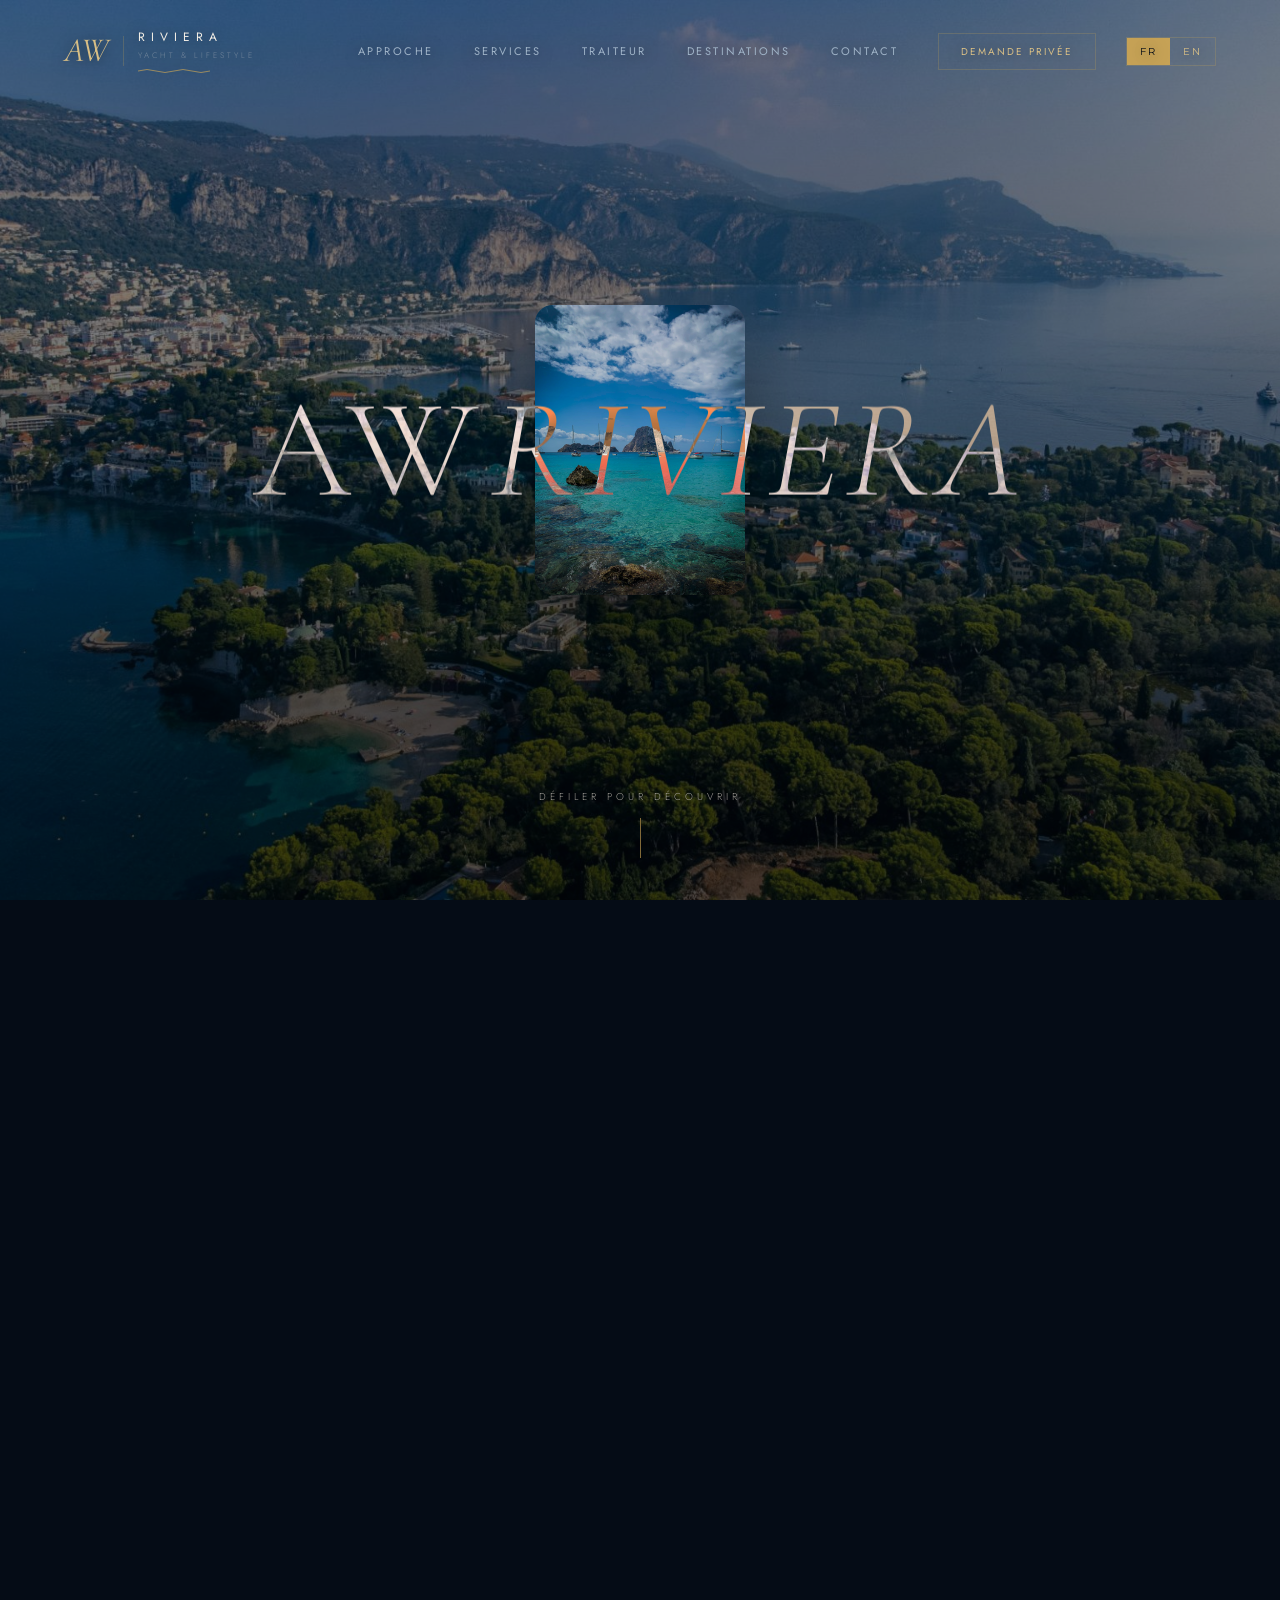
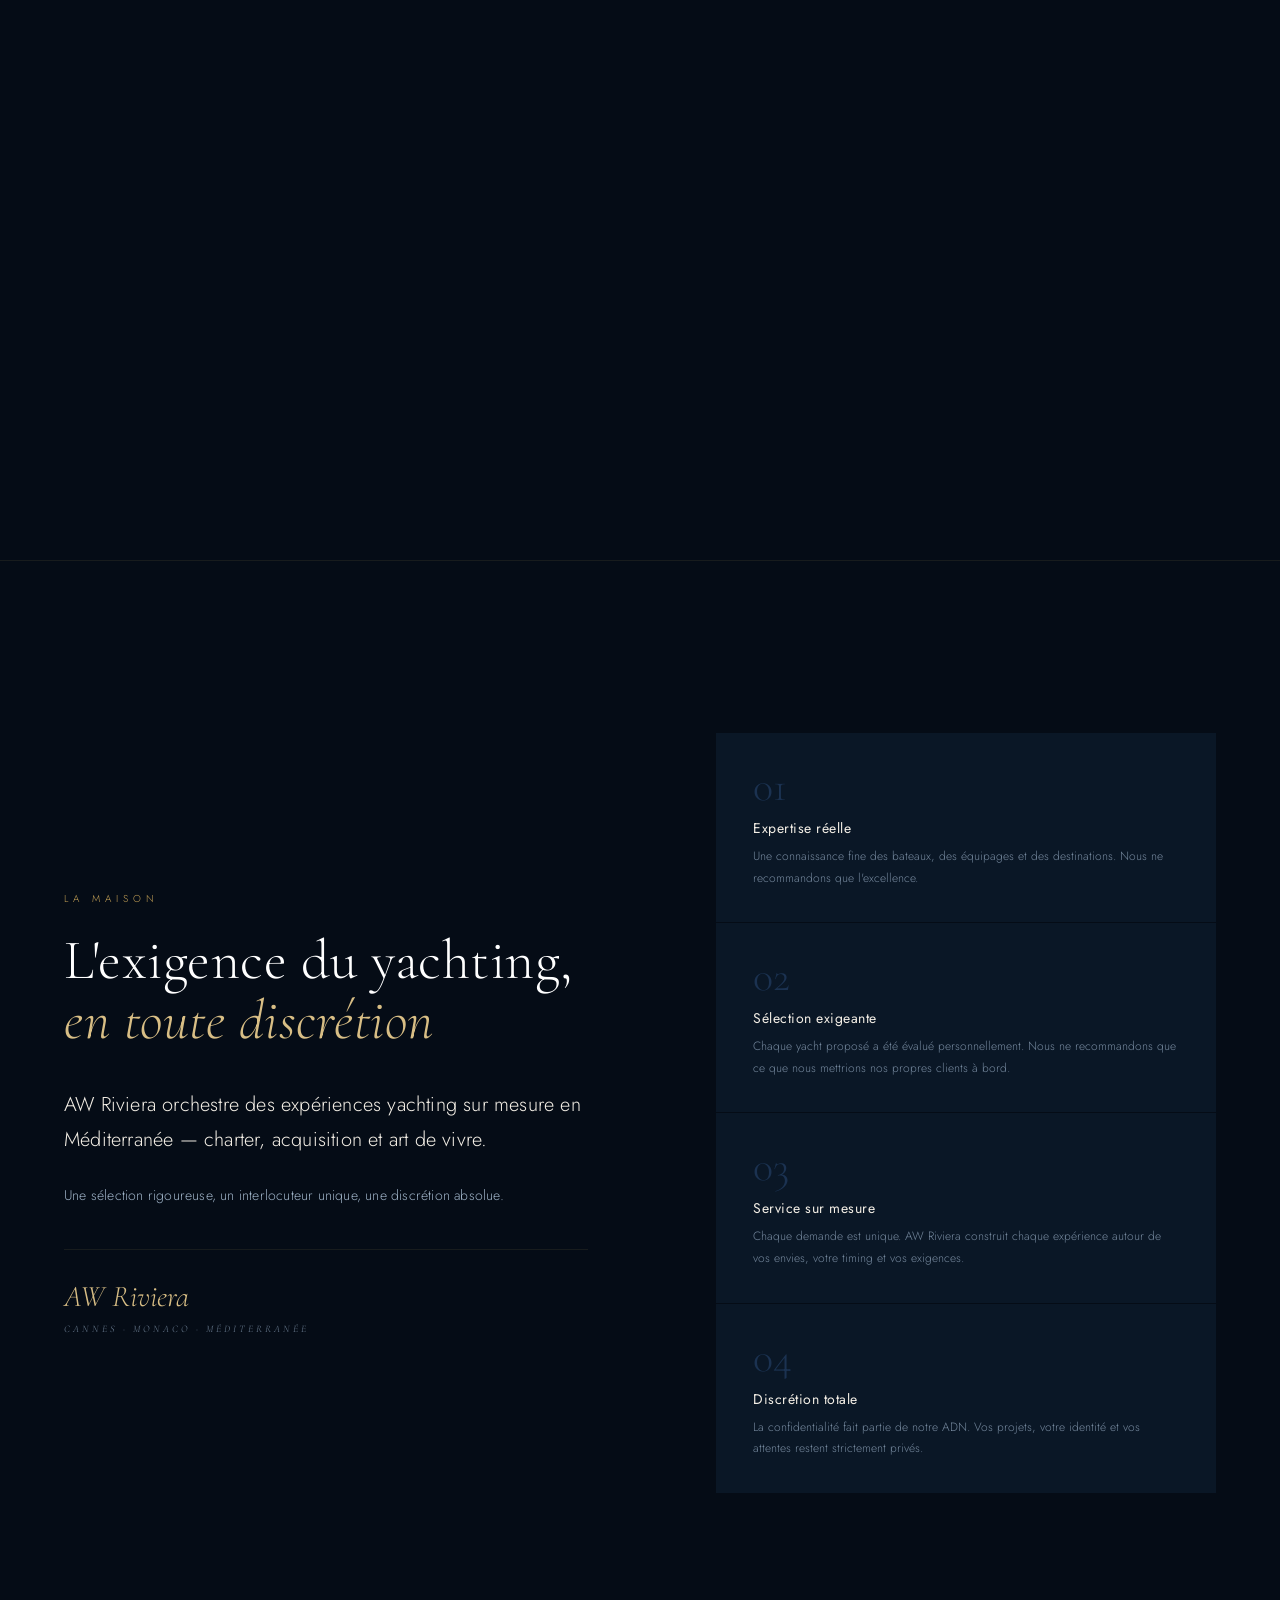
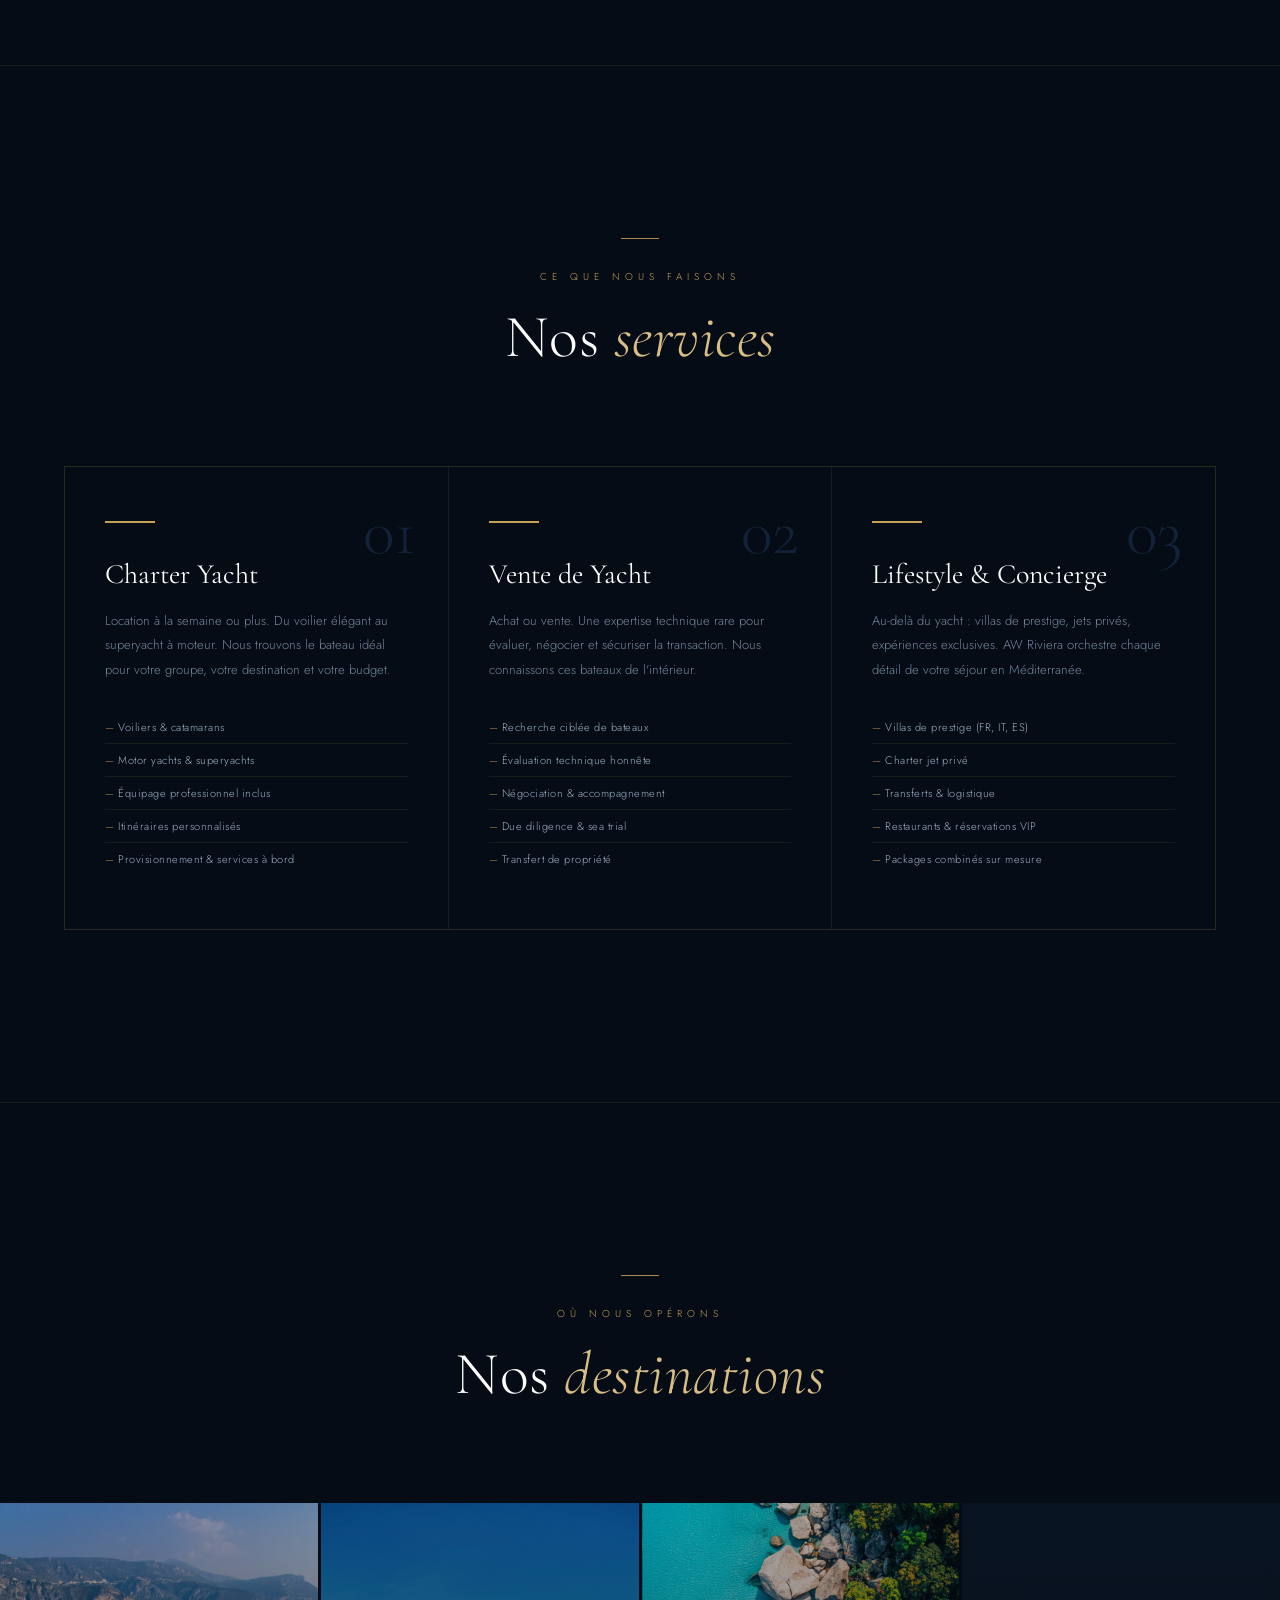
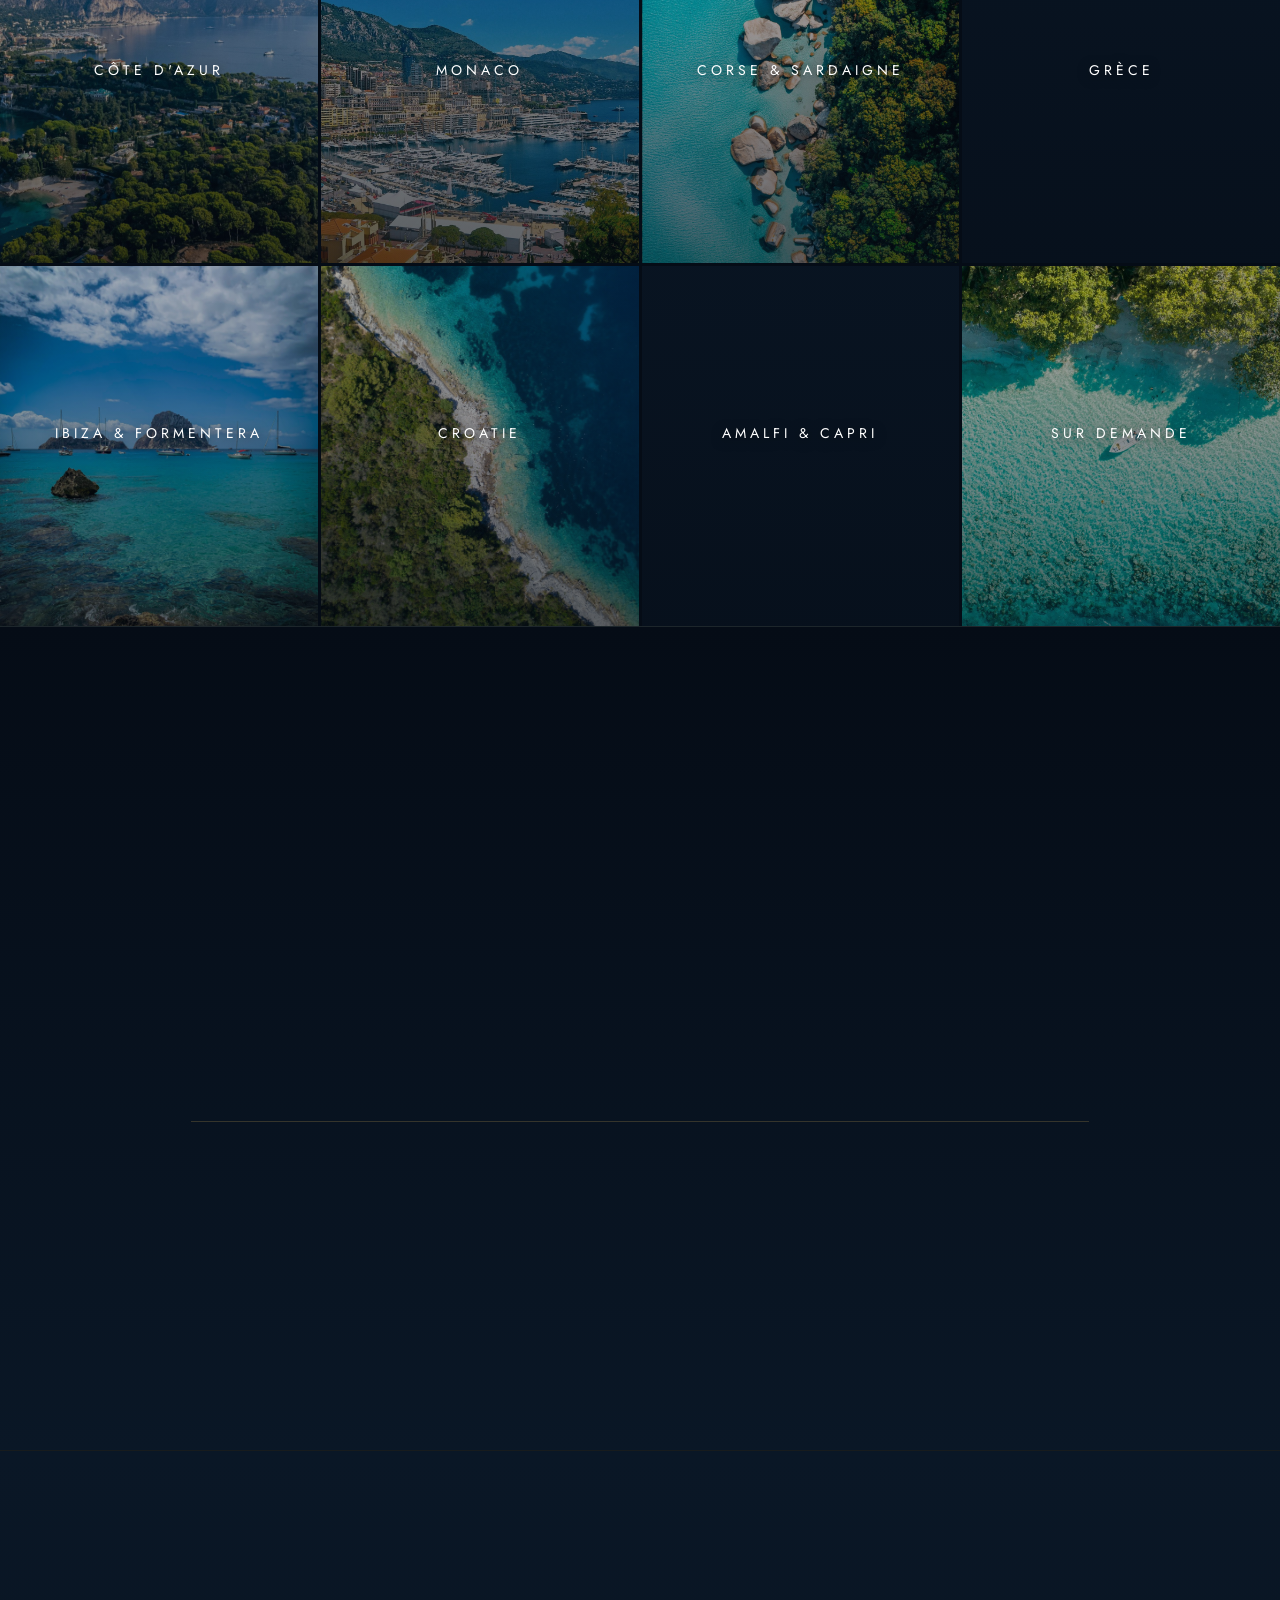
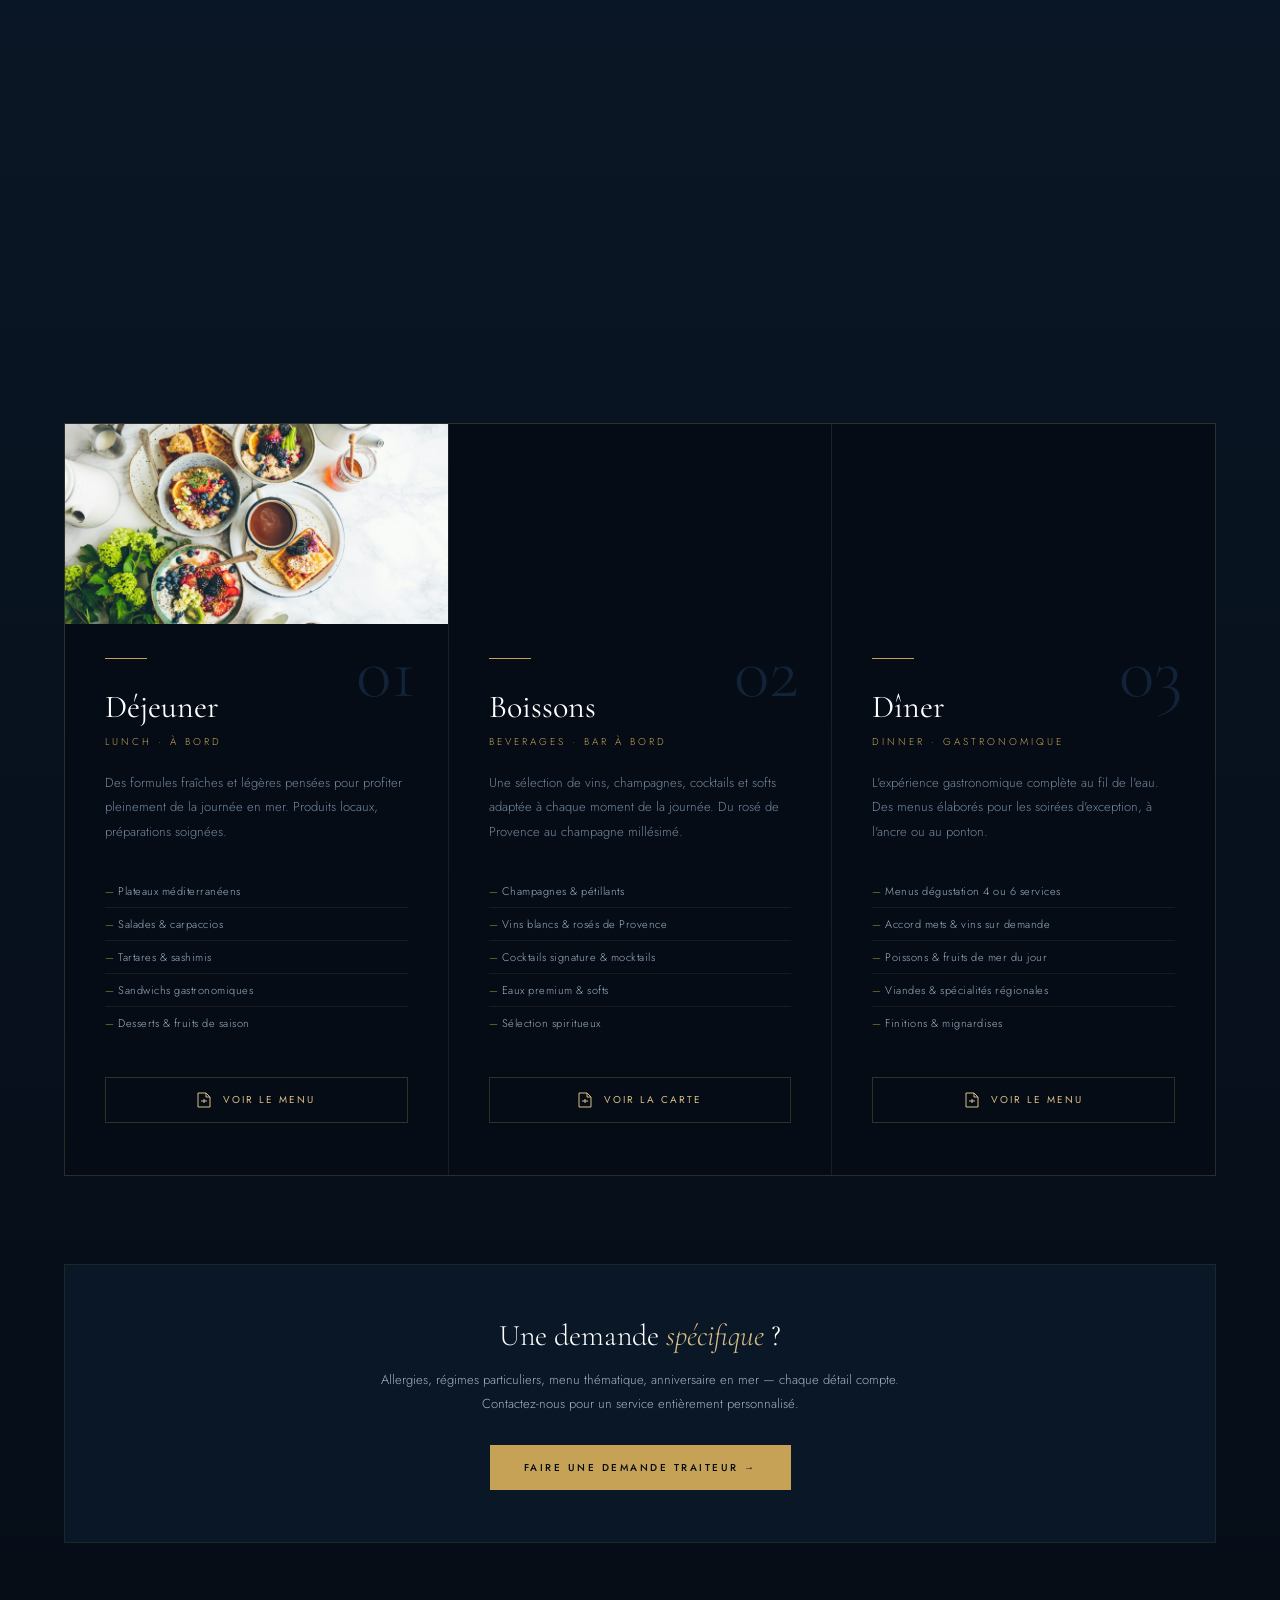
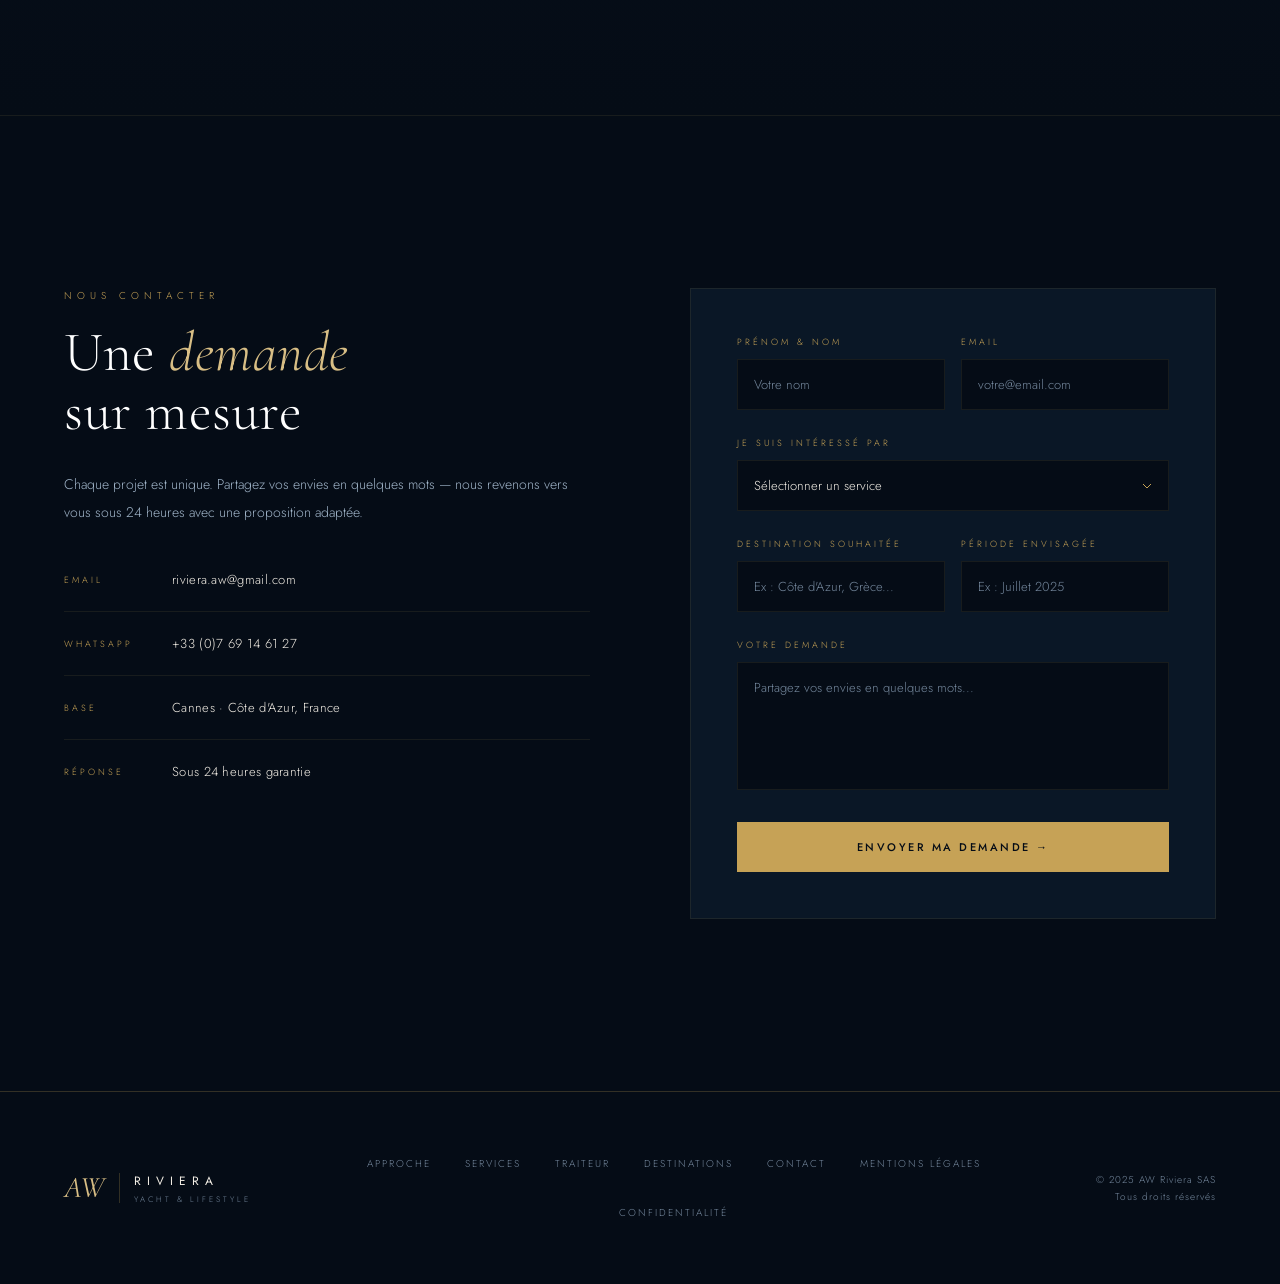
==== commit 9d4e8489: "Intro : barre du haut visible et transparente sur la photo - L'en-tête reste affiché pendant l'intro" ====
--- a/index.html
+++ b/index.html
@@ -125,8 +125,16 @@
 }
 .intro-hint::after{content:'';width:1px;height:40px;background:var(--gold);animation:introPulse 2s ease-in-out infinite;}
 @keyframes introPulse{0%,100%{opacity:.3;transform:scaleY(.6);}50%{opacity:1;transform:scaleY(1);}}
-/* masque l'en-tête et le bouton WhatsApp pendant l'intro */
+/* masque le bouton WhatsApp pendant l'intro */
 header.intro-hide,.wa-float.intro-hide{opacity:0;pointer-events:none;transition:opacity .4s var(--ease);}
+/* barre du haut transparente sur la photo : léger ombrage pour la lisibilité */
+header.on-photo .logo-aw,
+header.on-photo .logo-riviera,
+header.on-photo .logo-tag,
+header.on-photo nav a,
+header.on-photo .nav-cta,
+header.on-photo #lang-toggle button{text-shadow:0 1px 14px rgba(0,0,0,.55);}
+header.on-photo .logo-wave svg{filter:drop-shadow(0 1px 8px rgba(0,0,0,.5));}
 @media(prefers-reduced-motion:reduce){
   .intro{height:100vh;}
   .intro-hint::after{animation:none;}
@@ -1073,11 +1081,10 @@
 </footer>
 
 <script>
-// ── HEADER SCROLL ──
+// ── HEADER ──
+// L'état de l'en-tête est piloté par l'intro (transparent sur la photo,
+// puis fond marine une fois l'image disparue). Voir la section INTRO.
 const header = document.getElementById('header');
-window.addEventListener('scroll', () => {
-  header.classList.toggle('scrolled', window.scrollY > 60);
-});
 
 // ── INTRO : média à expansion au scroll ──
 (function(){
@@ -1116,9 +1123,13 @@
     title.style.opacity = String(1 - smoothstep(0.45, 0.9, p));
     hint.style.opacity  = String(1 - smoothstep(0, 0.12, raw));
 
-    const hidden = p < 0.98;
-    header.classList.toggle('intro-hide', hidden);
-    if (wa) wa.classList.toggle('intro-hide', hidden);
+    // Barre du haut : visible et transparente sur la photo pendant l'intro,
+    // puis fond marine (état "scrolled") une fois l'image disparue.
+    const inIntro = raw < 1;
+    header.classList.remove('intro-hide');
+    header.classList.toggle('on-photo', inIntro);
+    header.classList.toggle('scrolled', !inIntro && window.scrollY > 60);
+    if (wa) wa.classList.toggle('intro-hide', inIntro);
   }
 
   function onScroll(){ if (!ticking){ ticking = true; requestAnimationFrame(apply); } }
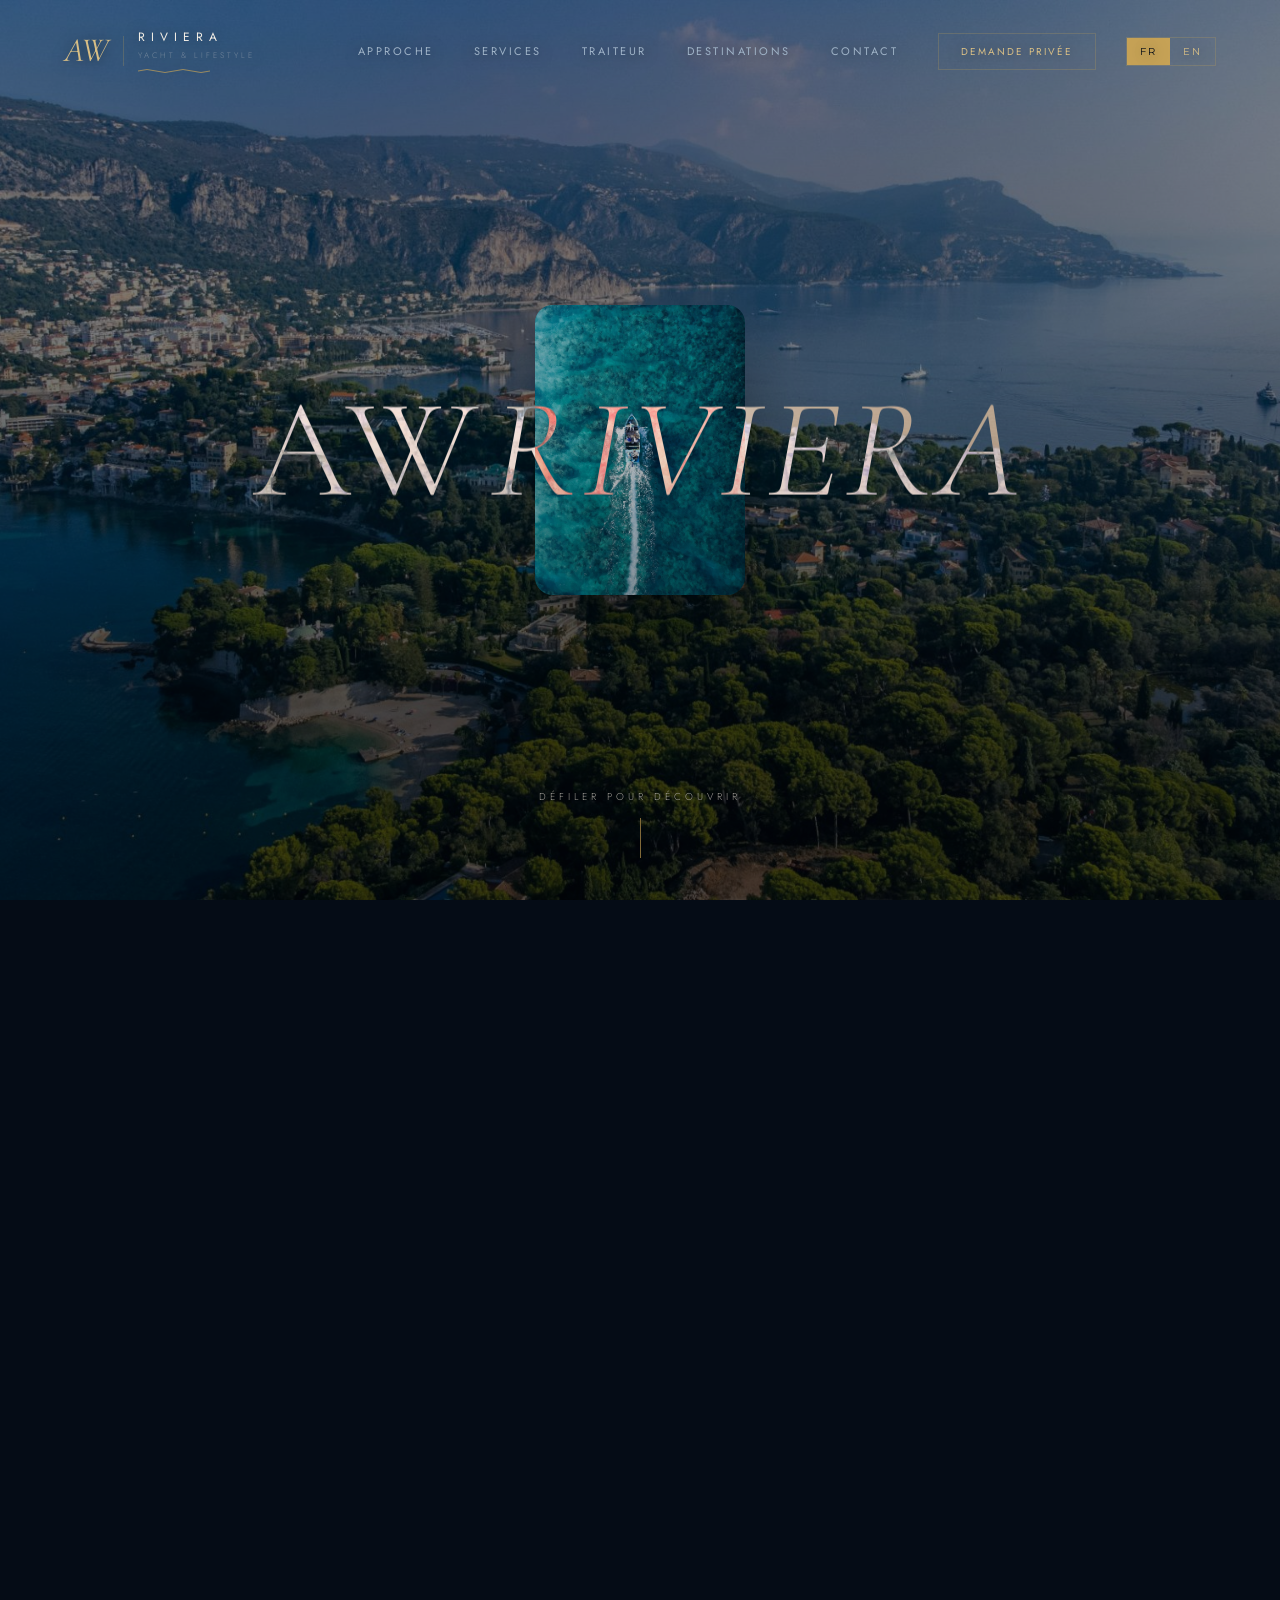
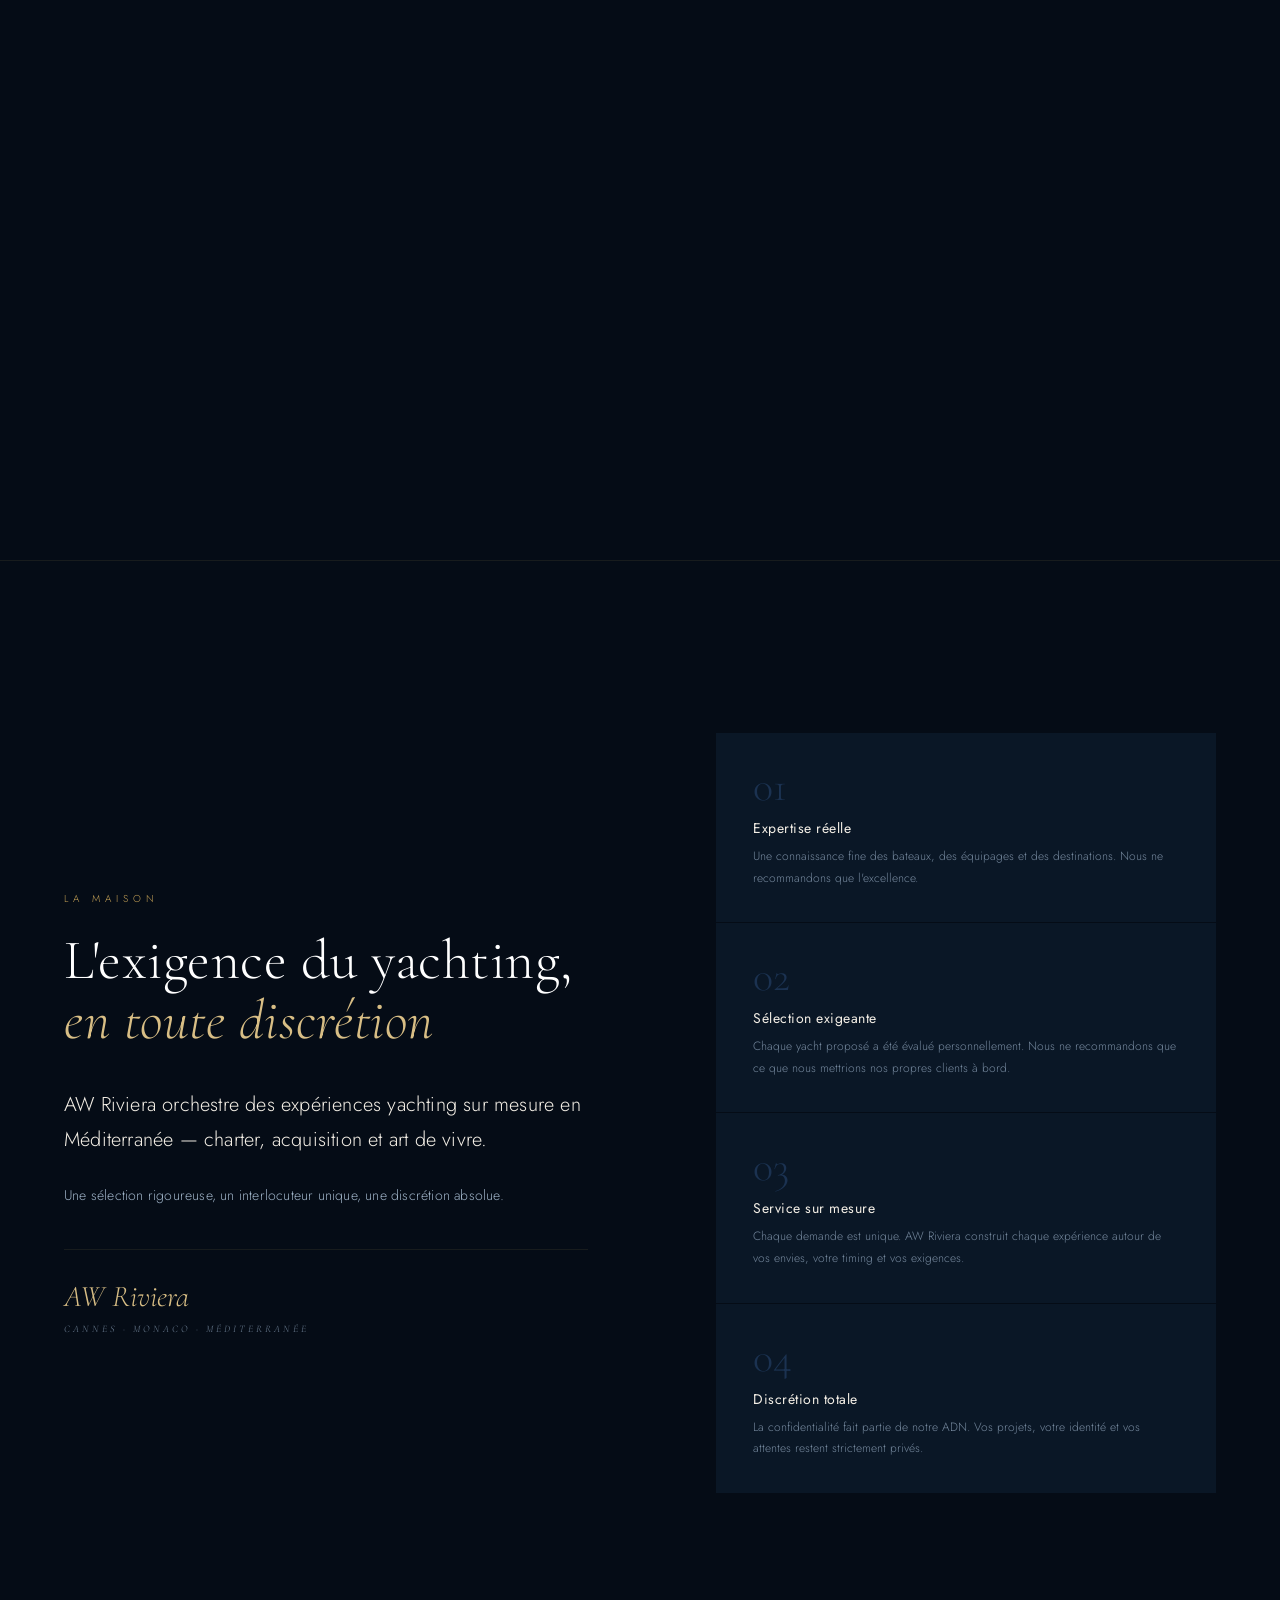
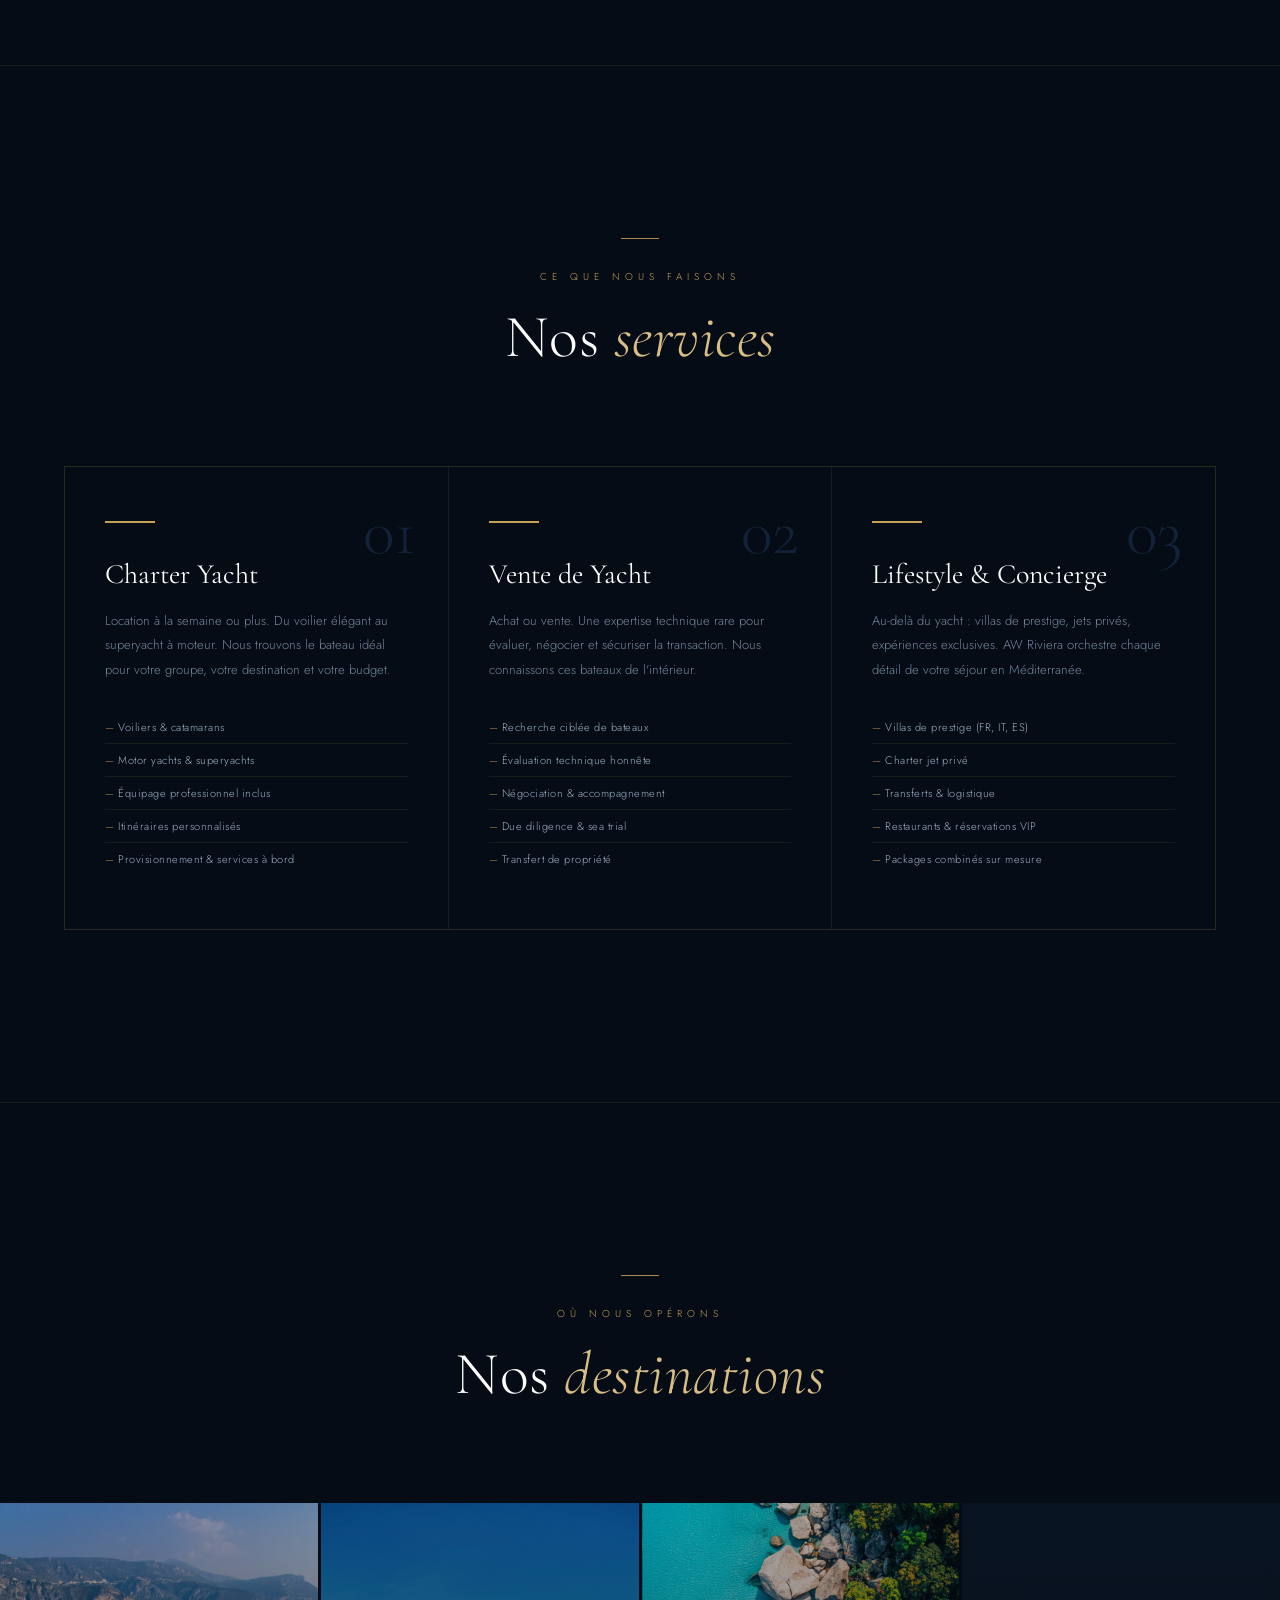
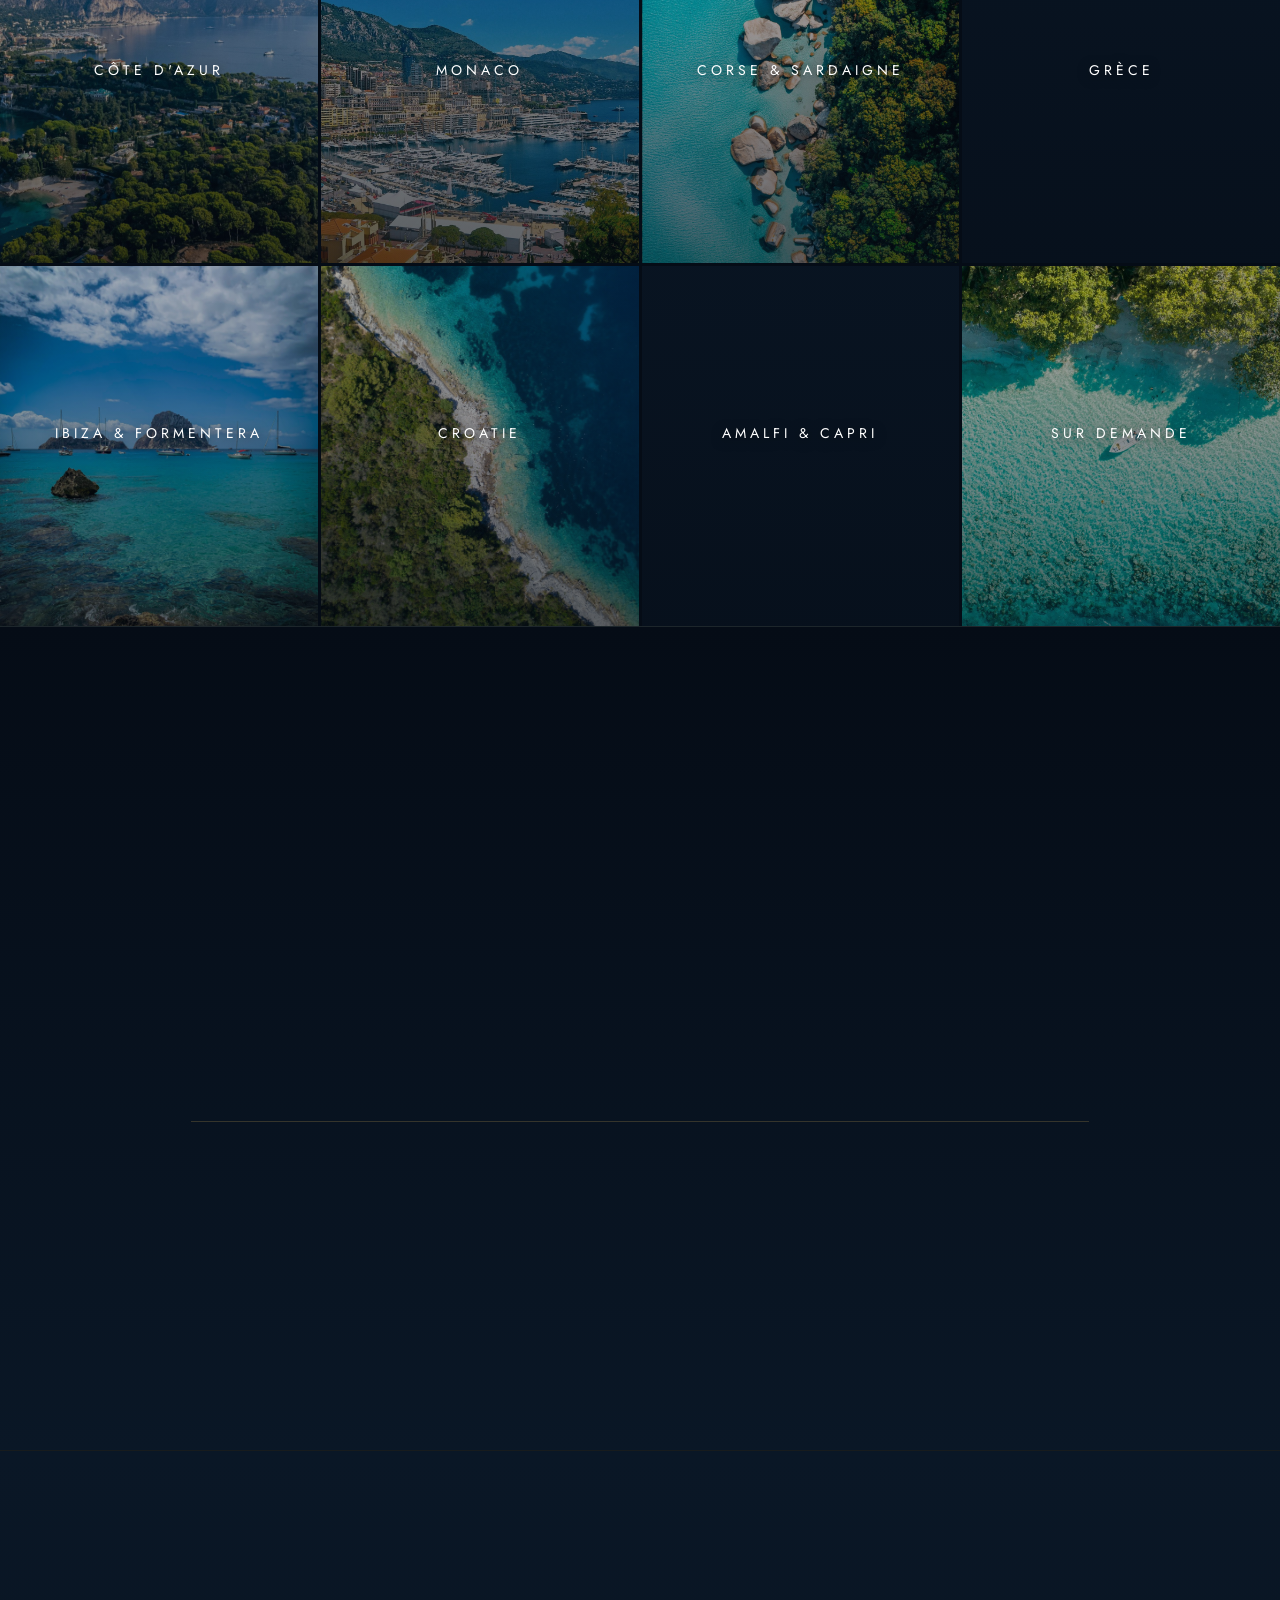
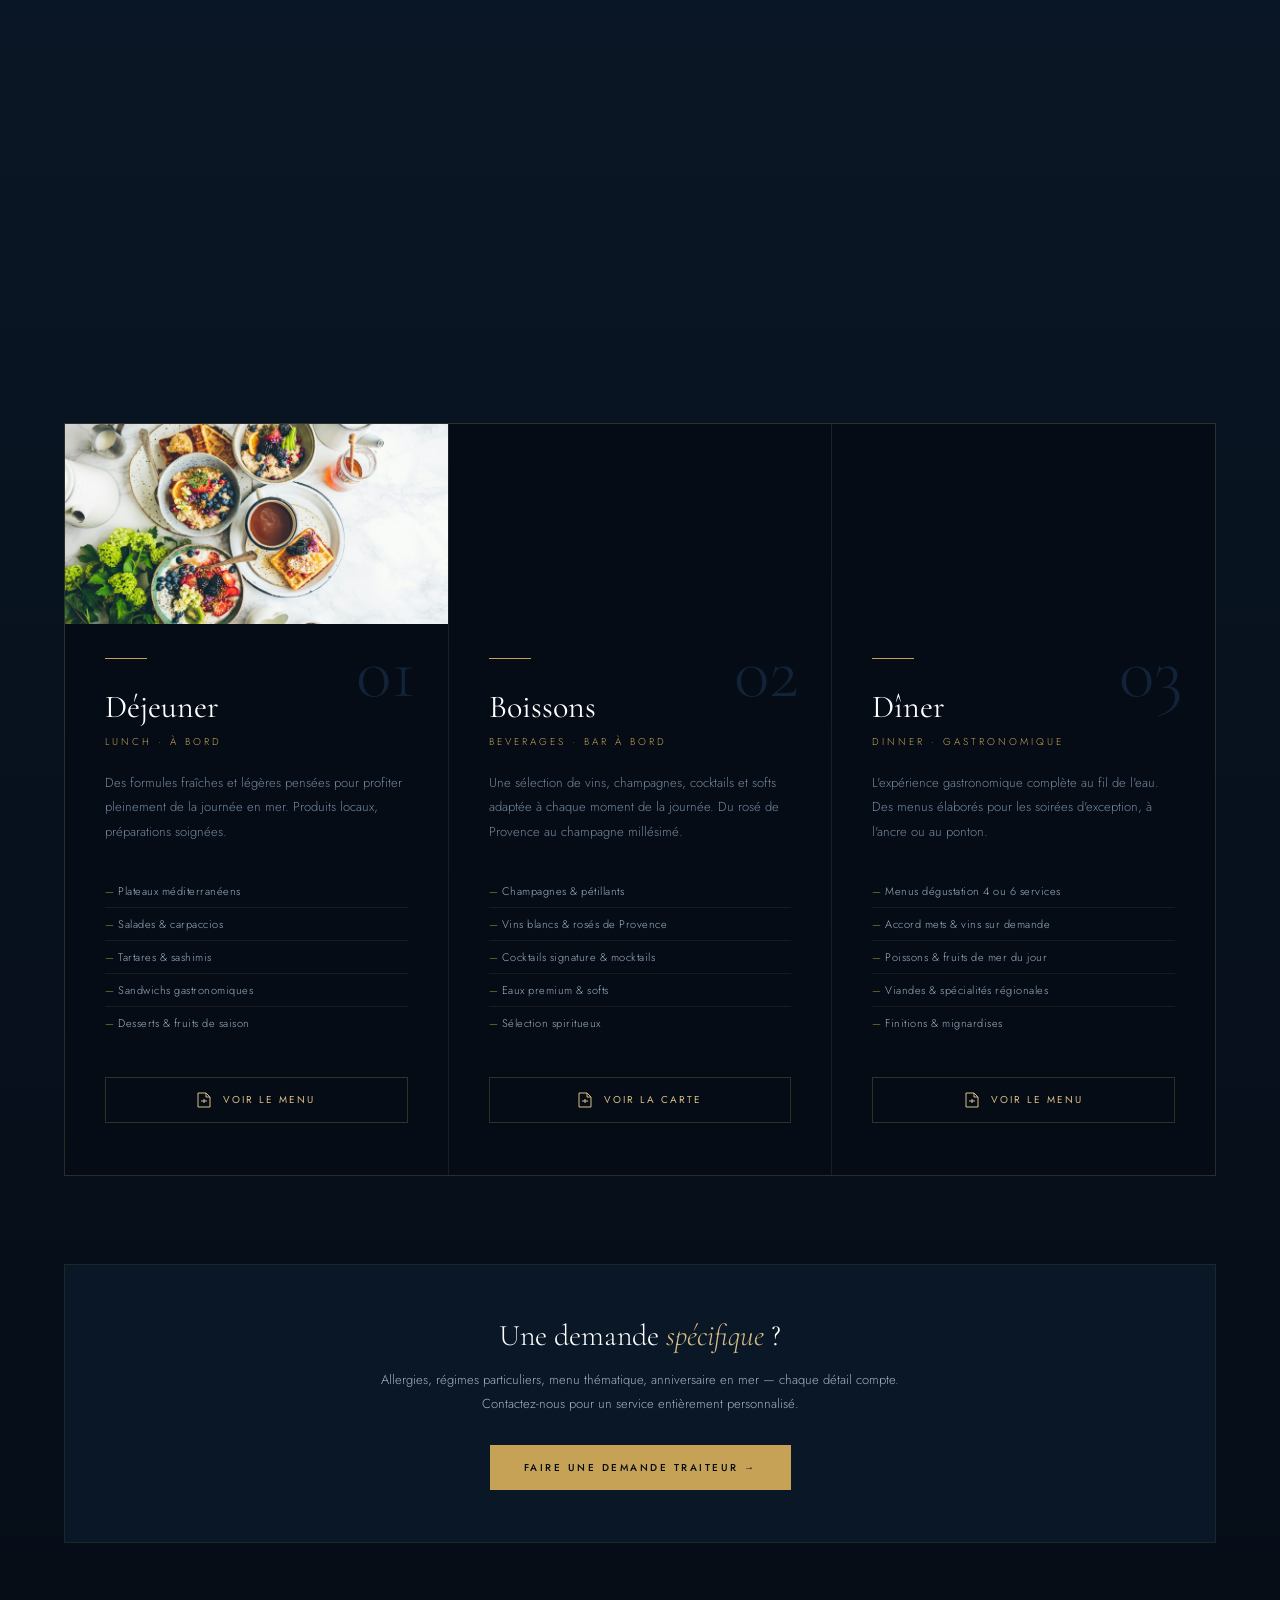
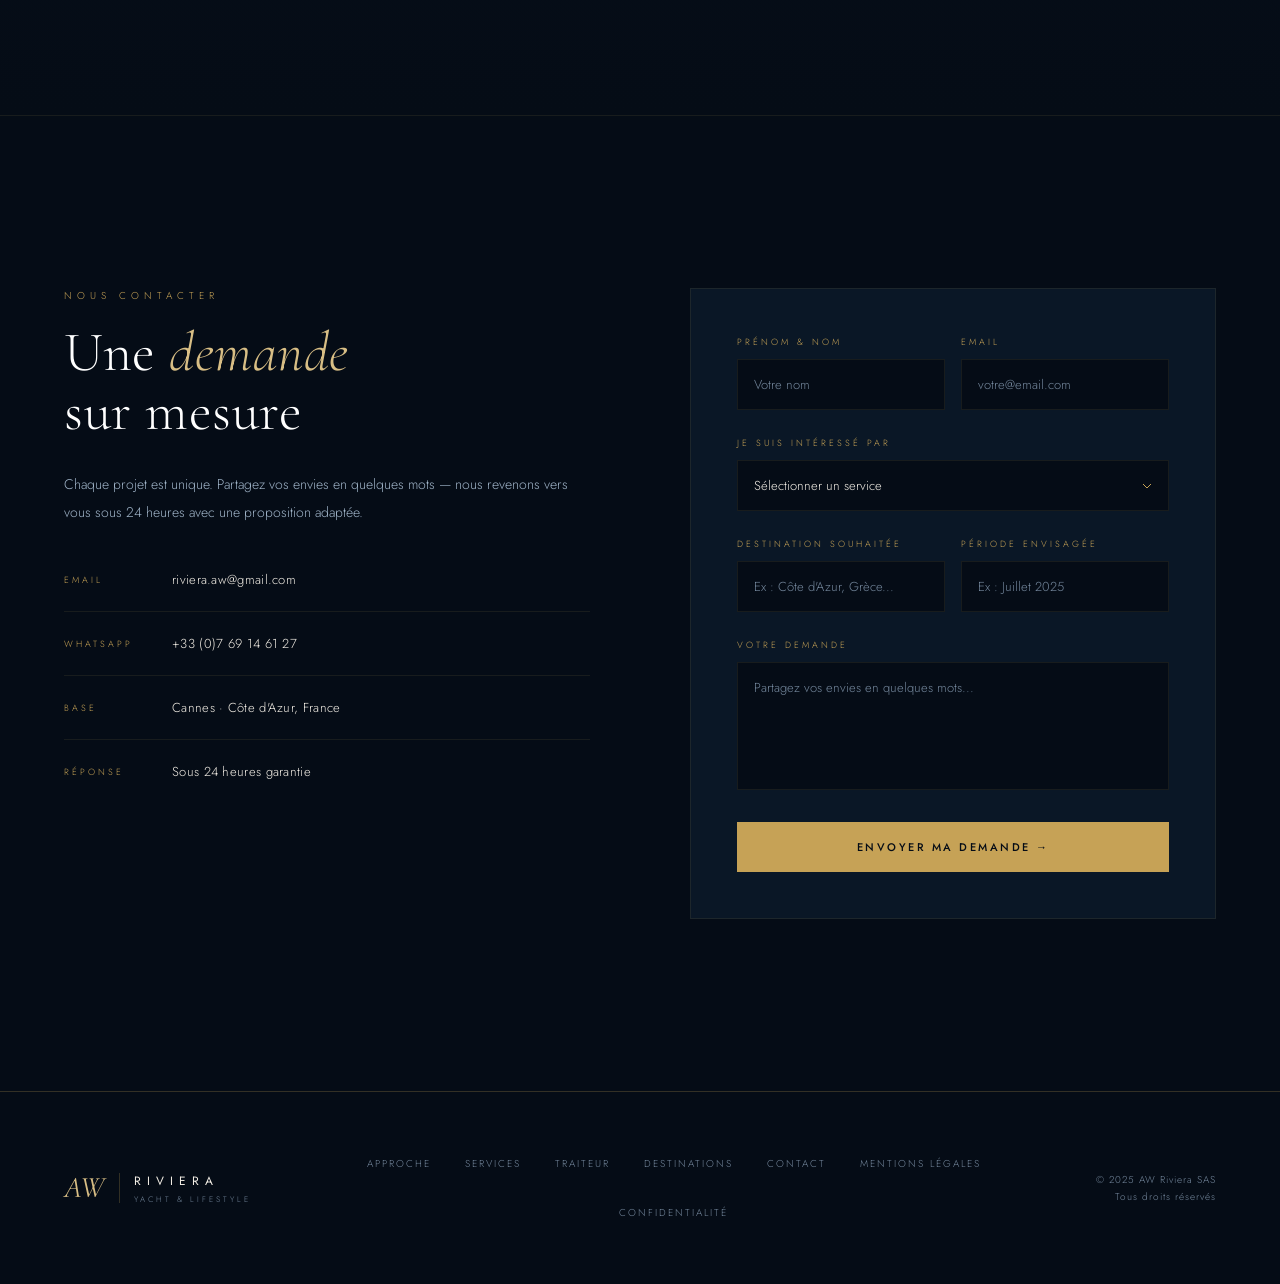
==== commit d80d5c8c: "Intro : intègre la photo de yacht du client dans la case centrale - Photo client optimisée pour le w" ====
--- a/index.html
+++ b/index.html
@@ -621,8 +621,7 @@
     </div>
 
     <div class="intro-media" id="introMedia">
-      <!-- PLACEHOLDER yacht — à remplacer par votre photo/vidéo -->
-      <img src="images/ibiza.jpg" alt="Yacht en navigation">
+      <img src="images/hero-yacht.jpg" alt="Yacht en navigation">
       <div class="intro-media-shade"></div>
     </div>
 
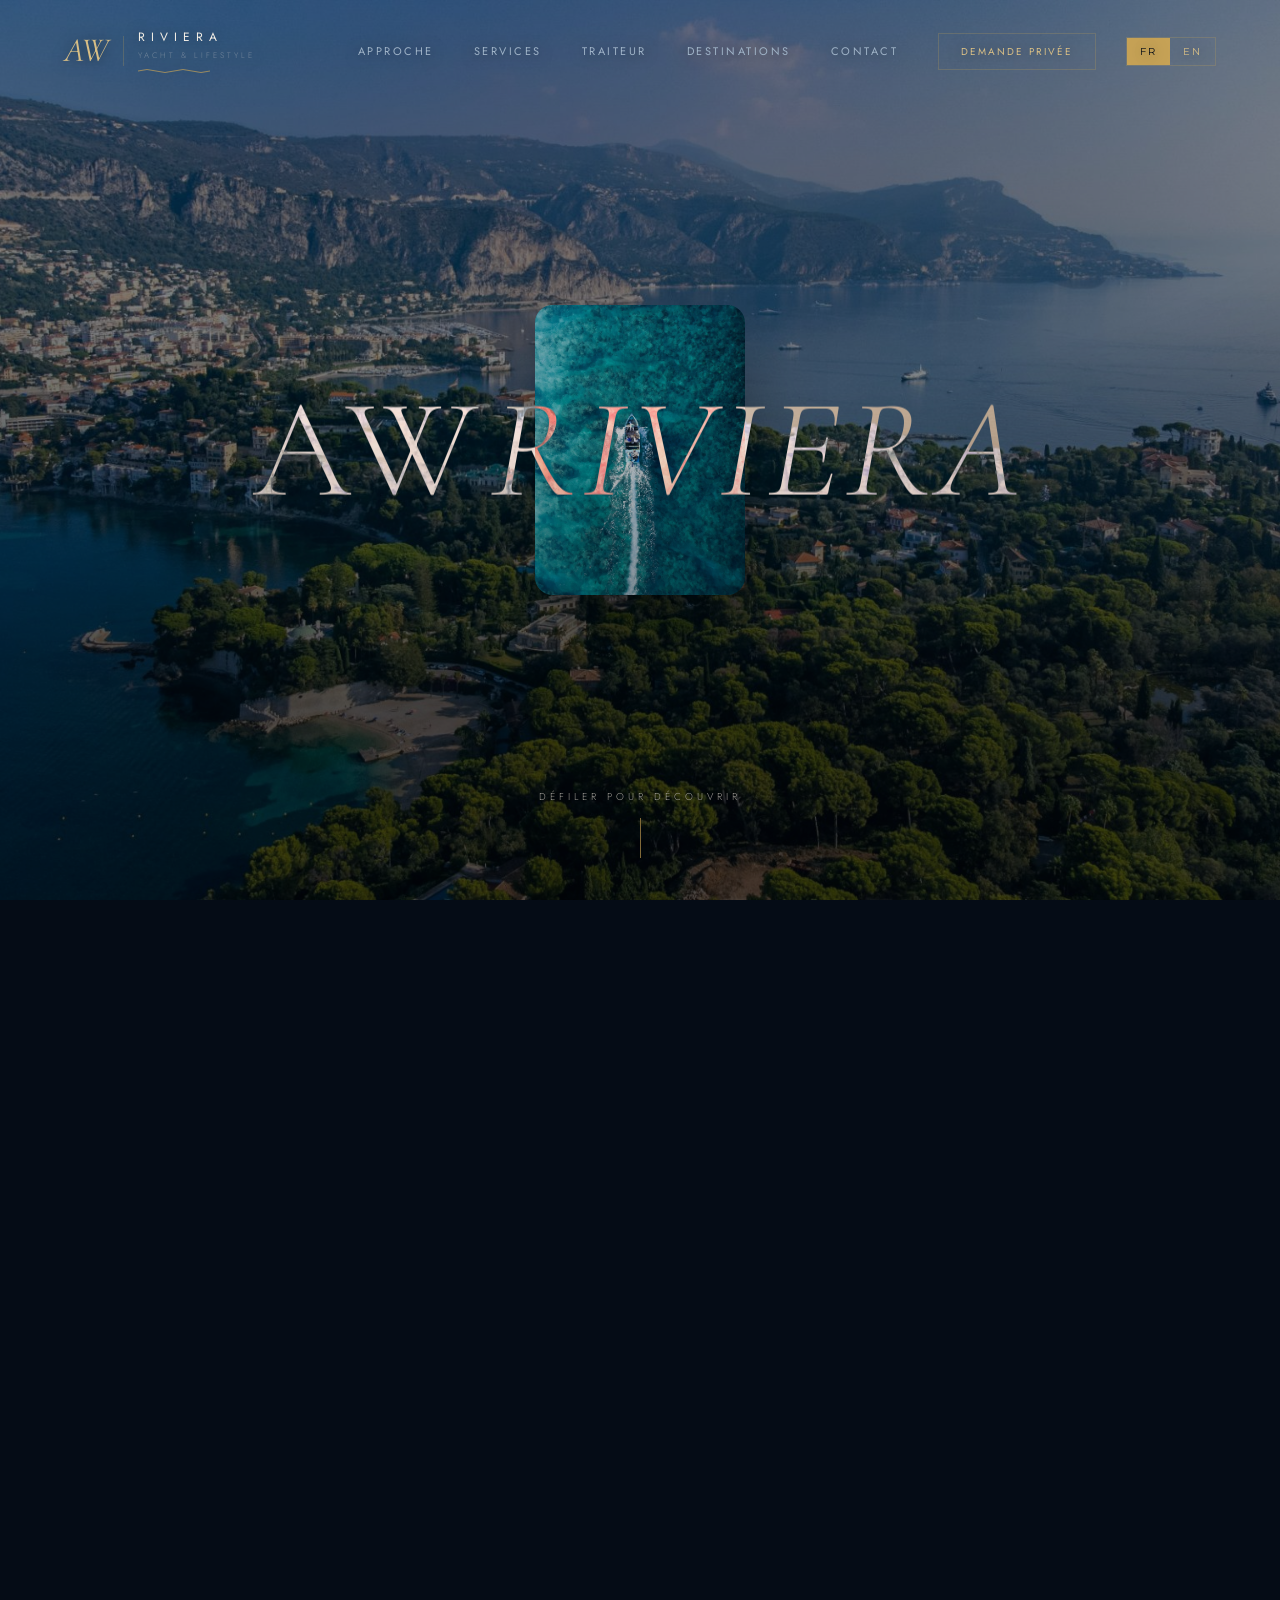
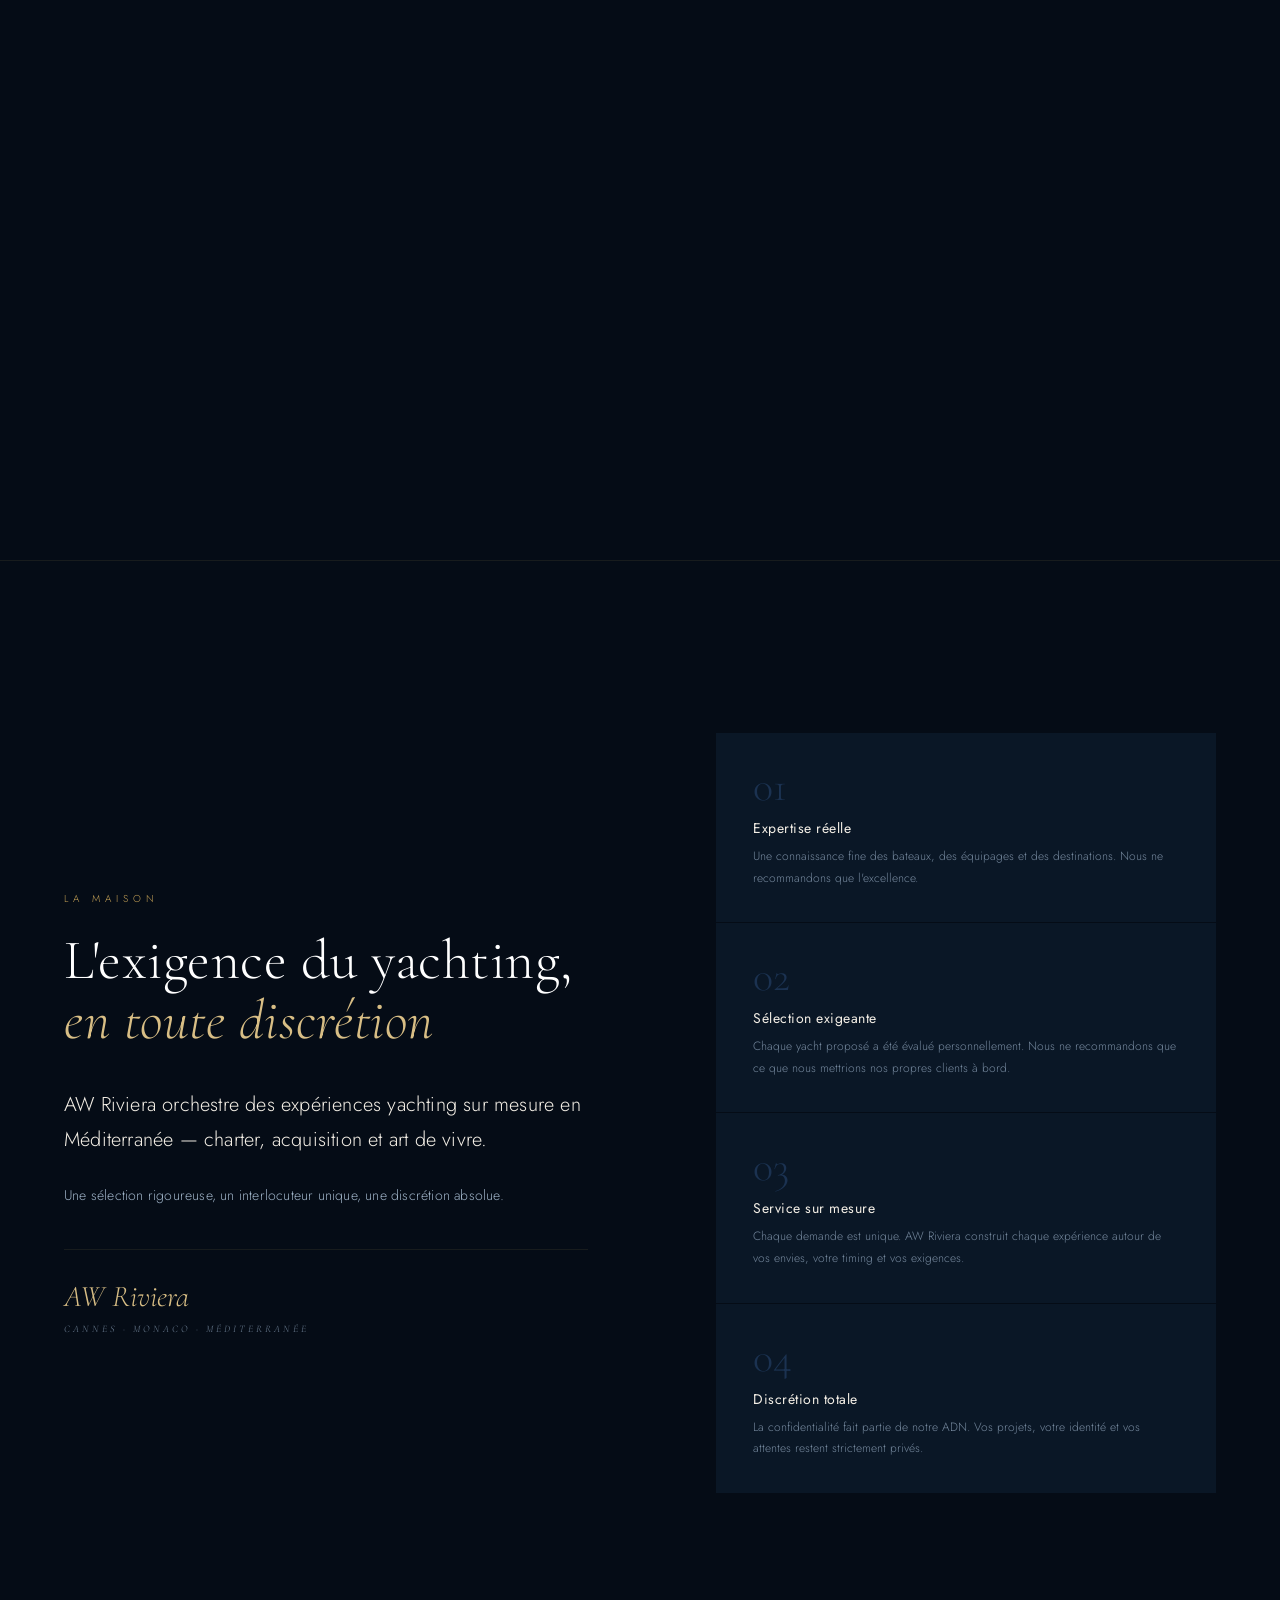
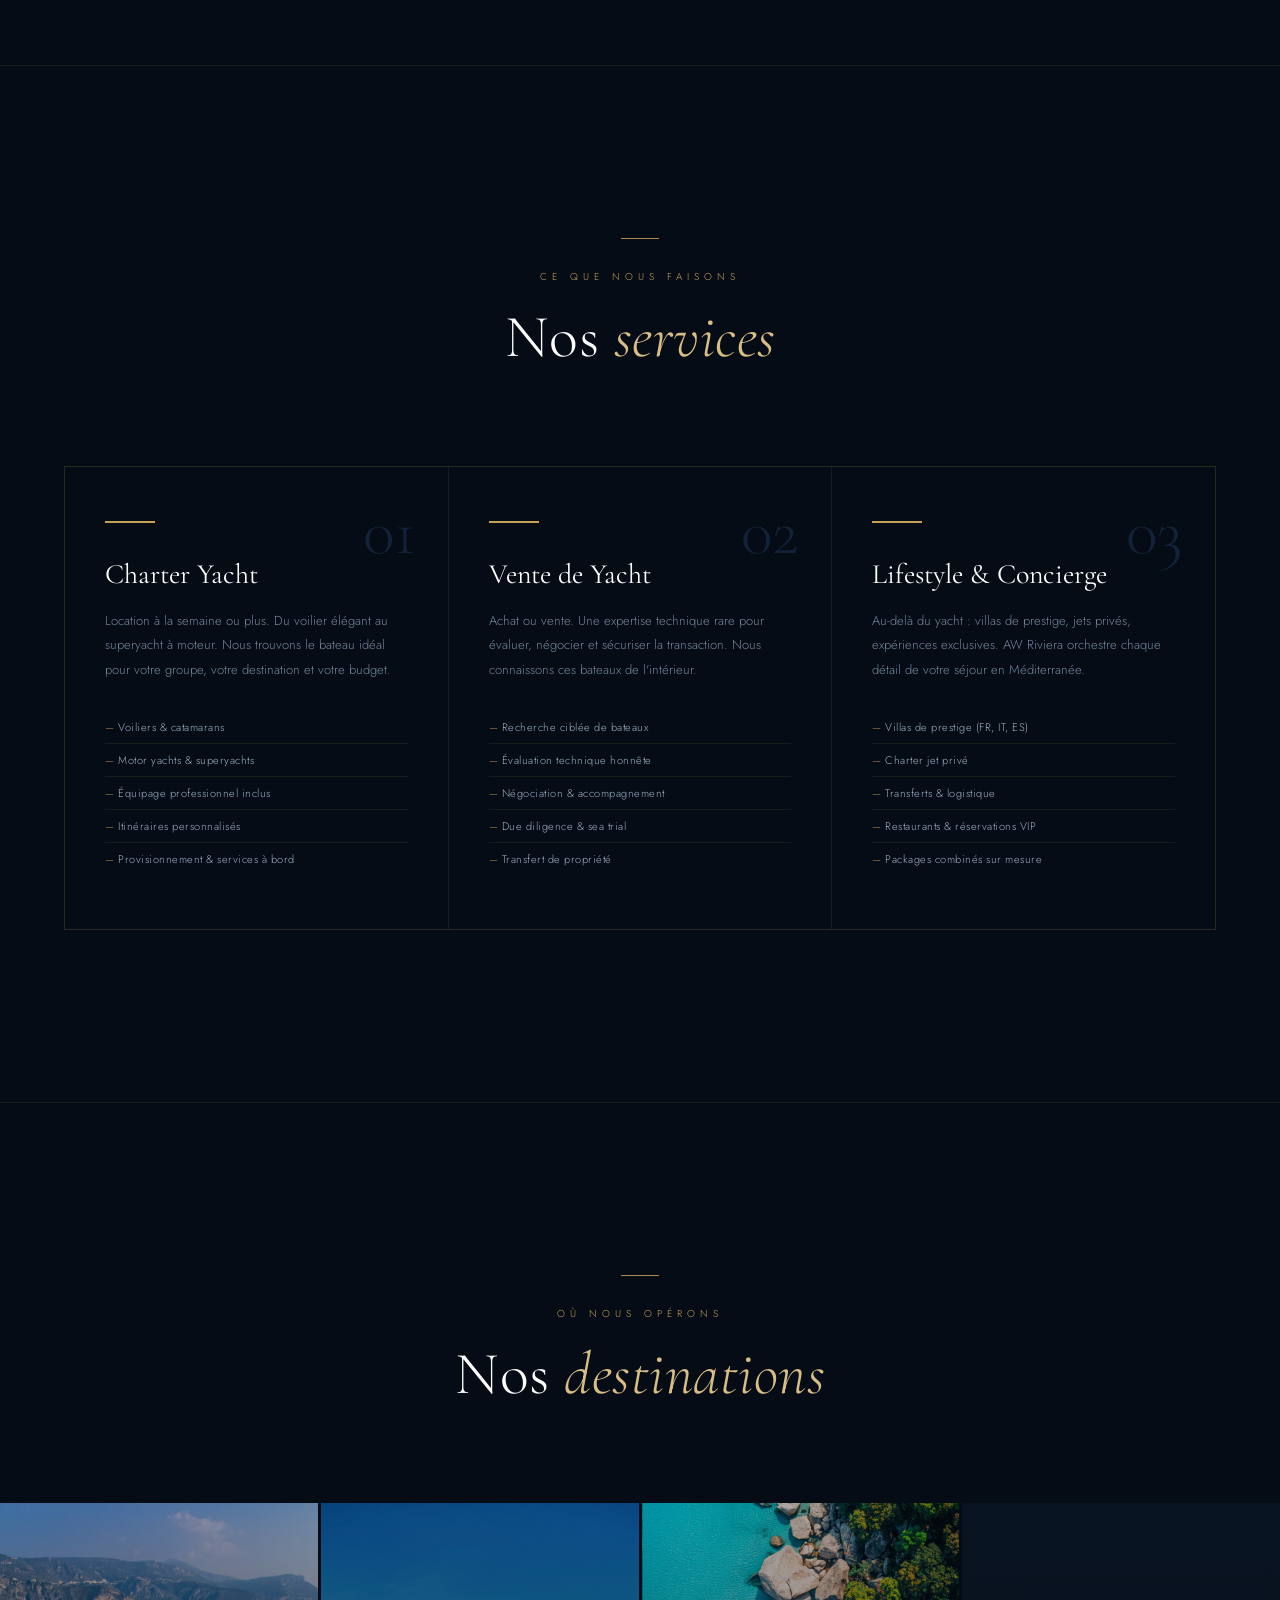
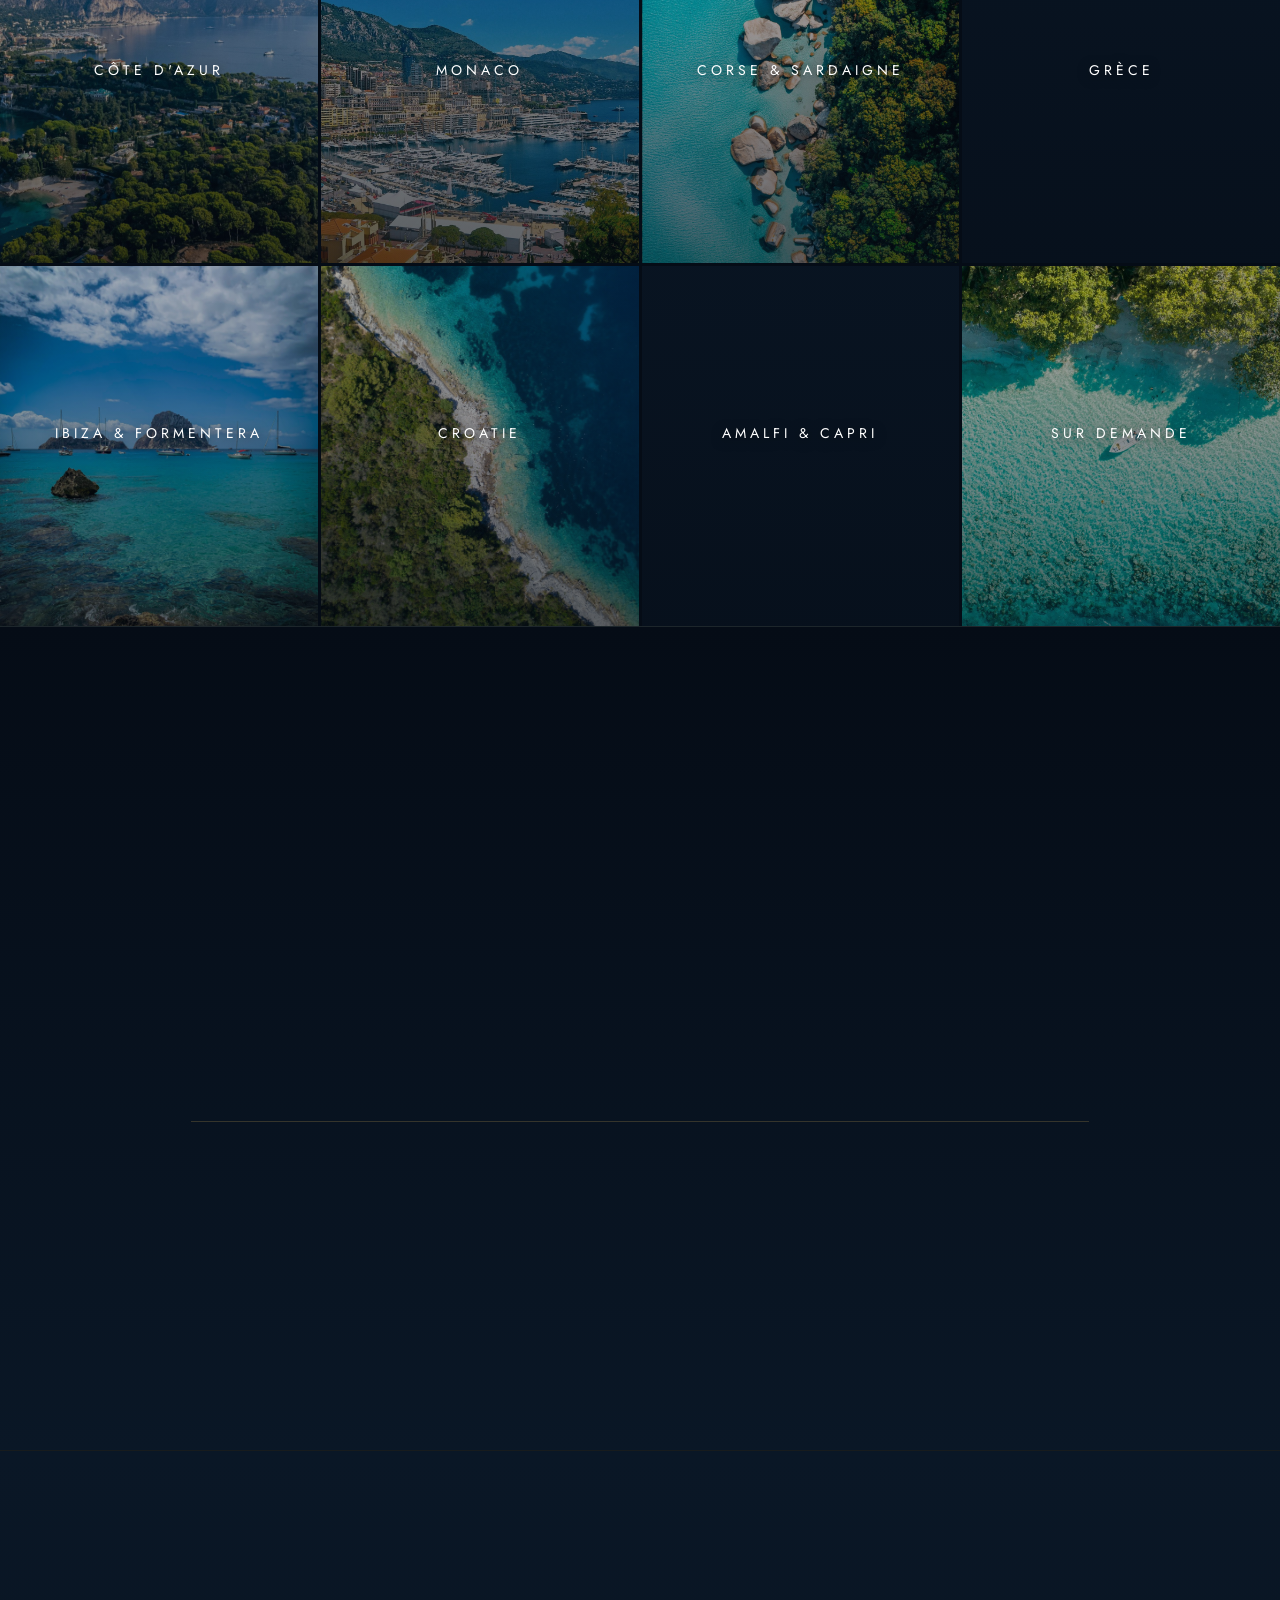
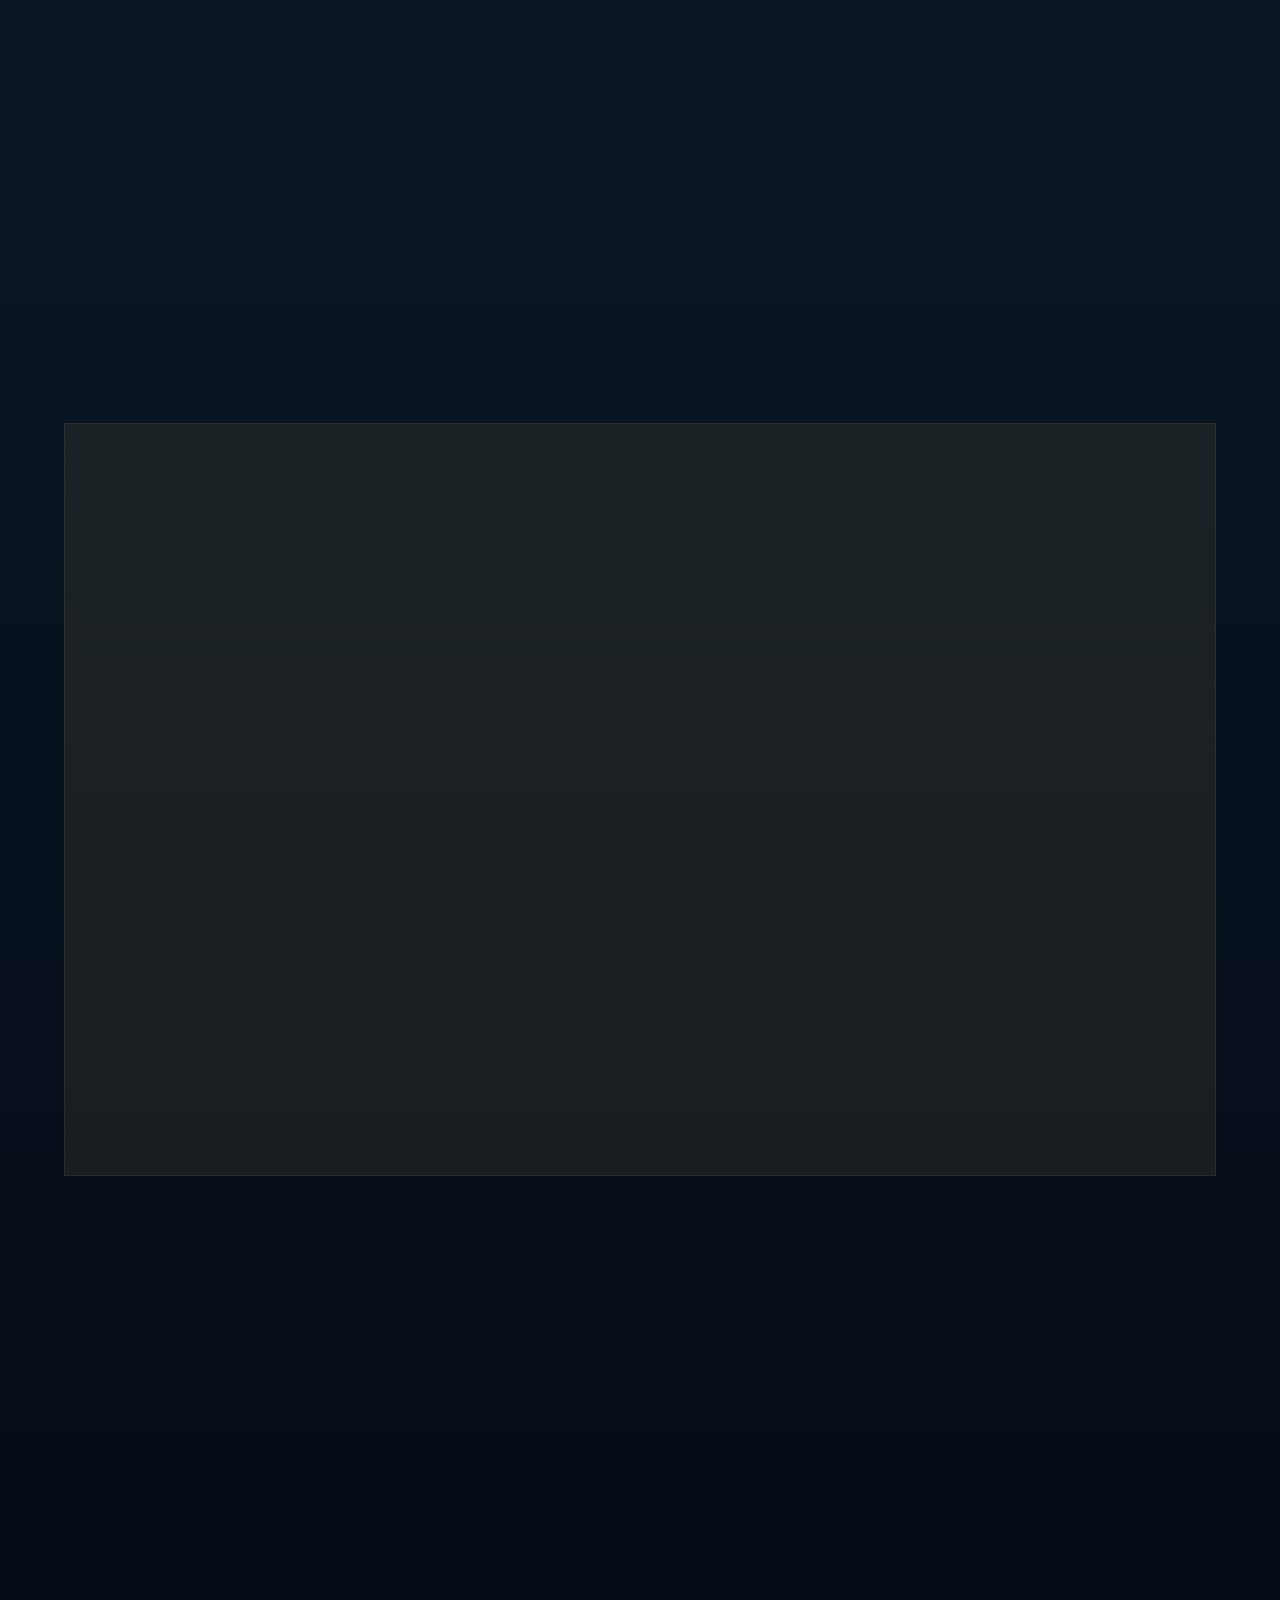
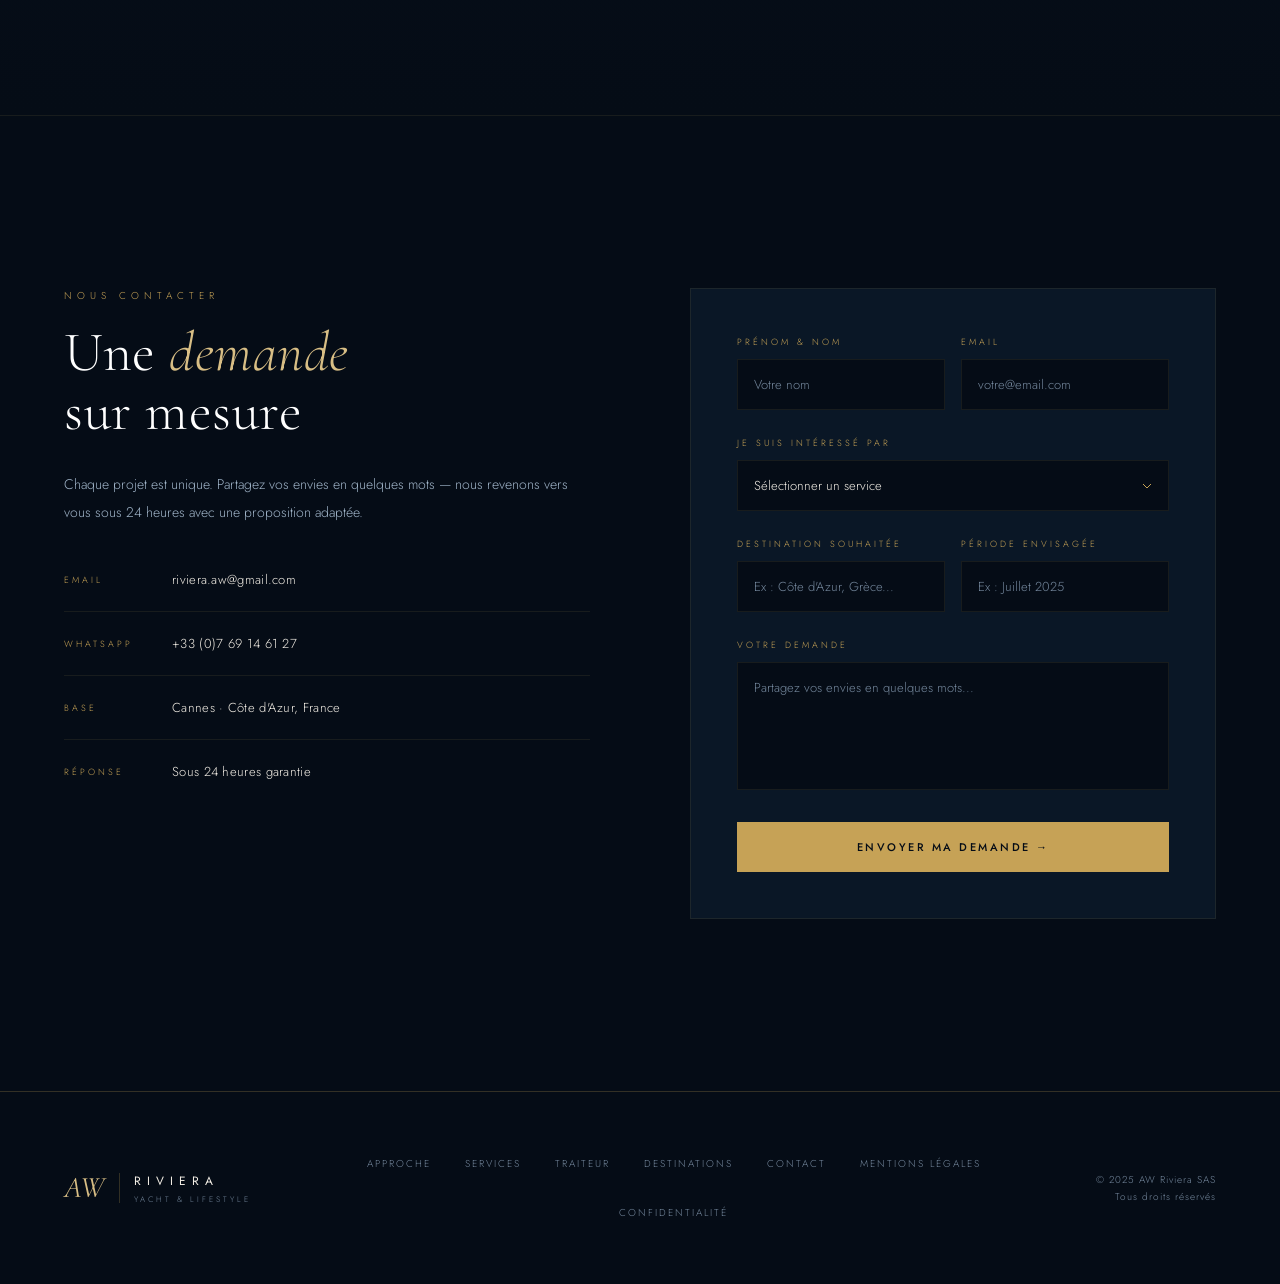
==== commit cd8be3f5: "Ajoute les pages Mentions légales et Politique de confidentialité (RGPD) - Deux pages autonomes asso" ====
--- a/index.html
+++ b/index.html
@@ -1073,8 +1073,8 @@
     <a href="#catering">Traiteur</a>
     <a href="#destinations">Destinations</a>
     <a href="#contact">Contact</a>
-    <a href="#">Mentions légales</a>
-    <a href="#">Confidentialité</a>
+    <a href="mentions-legales.html">Mentions légales</a>
+    <a href="confidentialite.html">Confidentialité</a>
   </div>
   <div class="footer-copy">© 2025 AW Riviera SAS<br>Tous droits réservés</div>
 </footer>
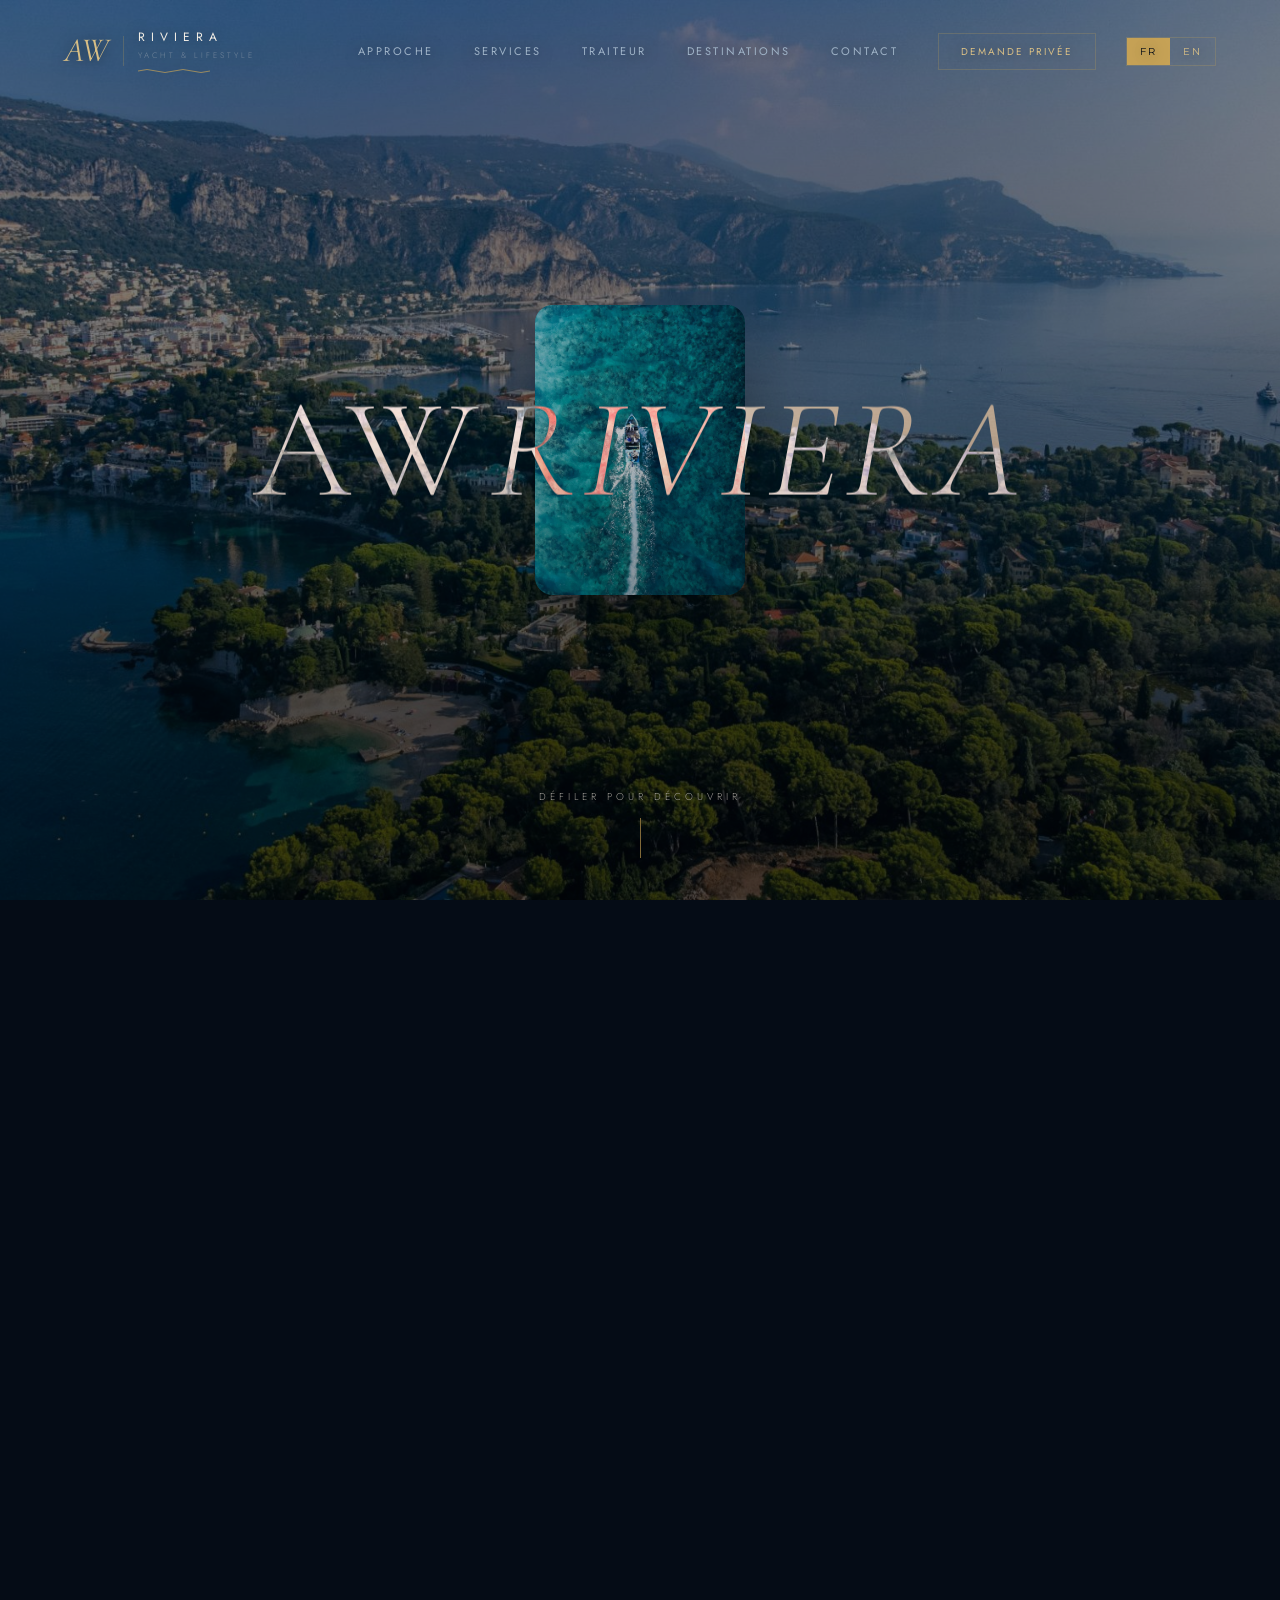
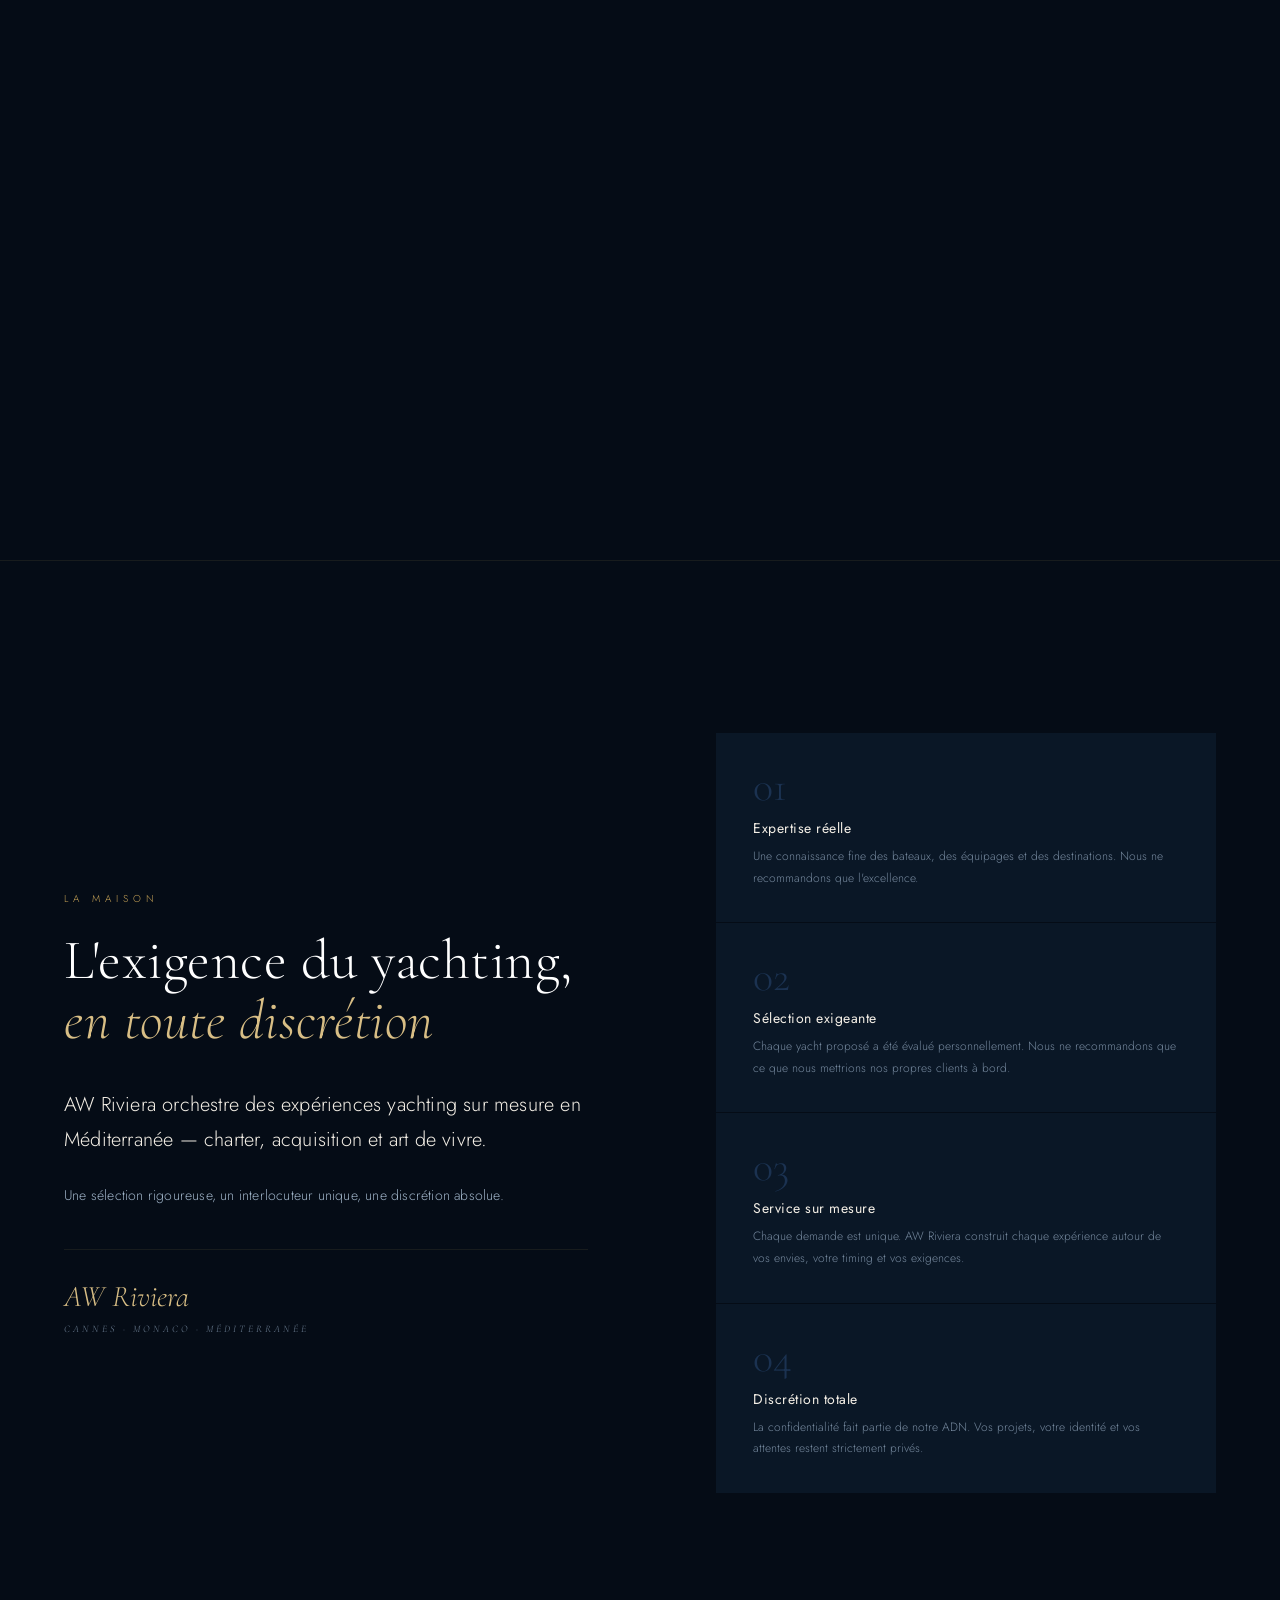
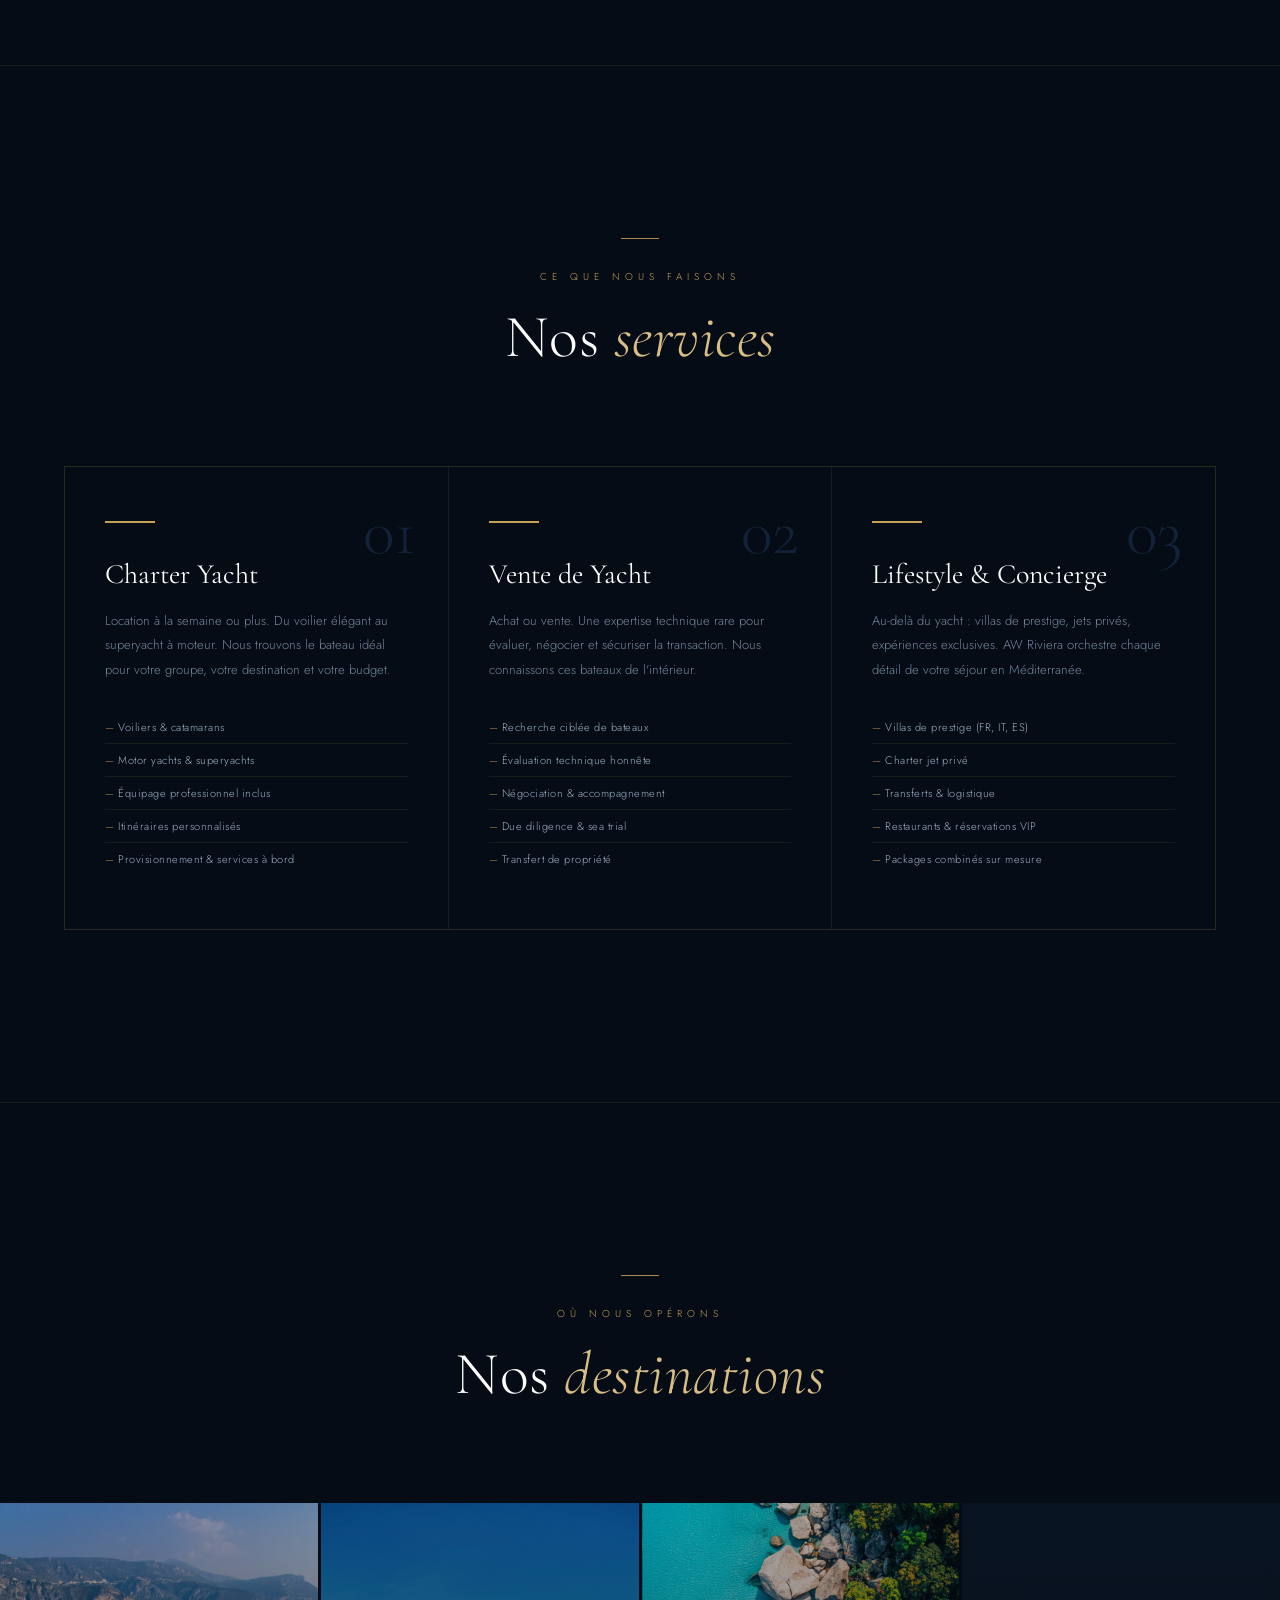
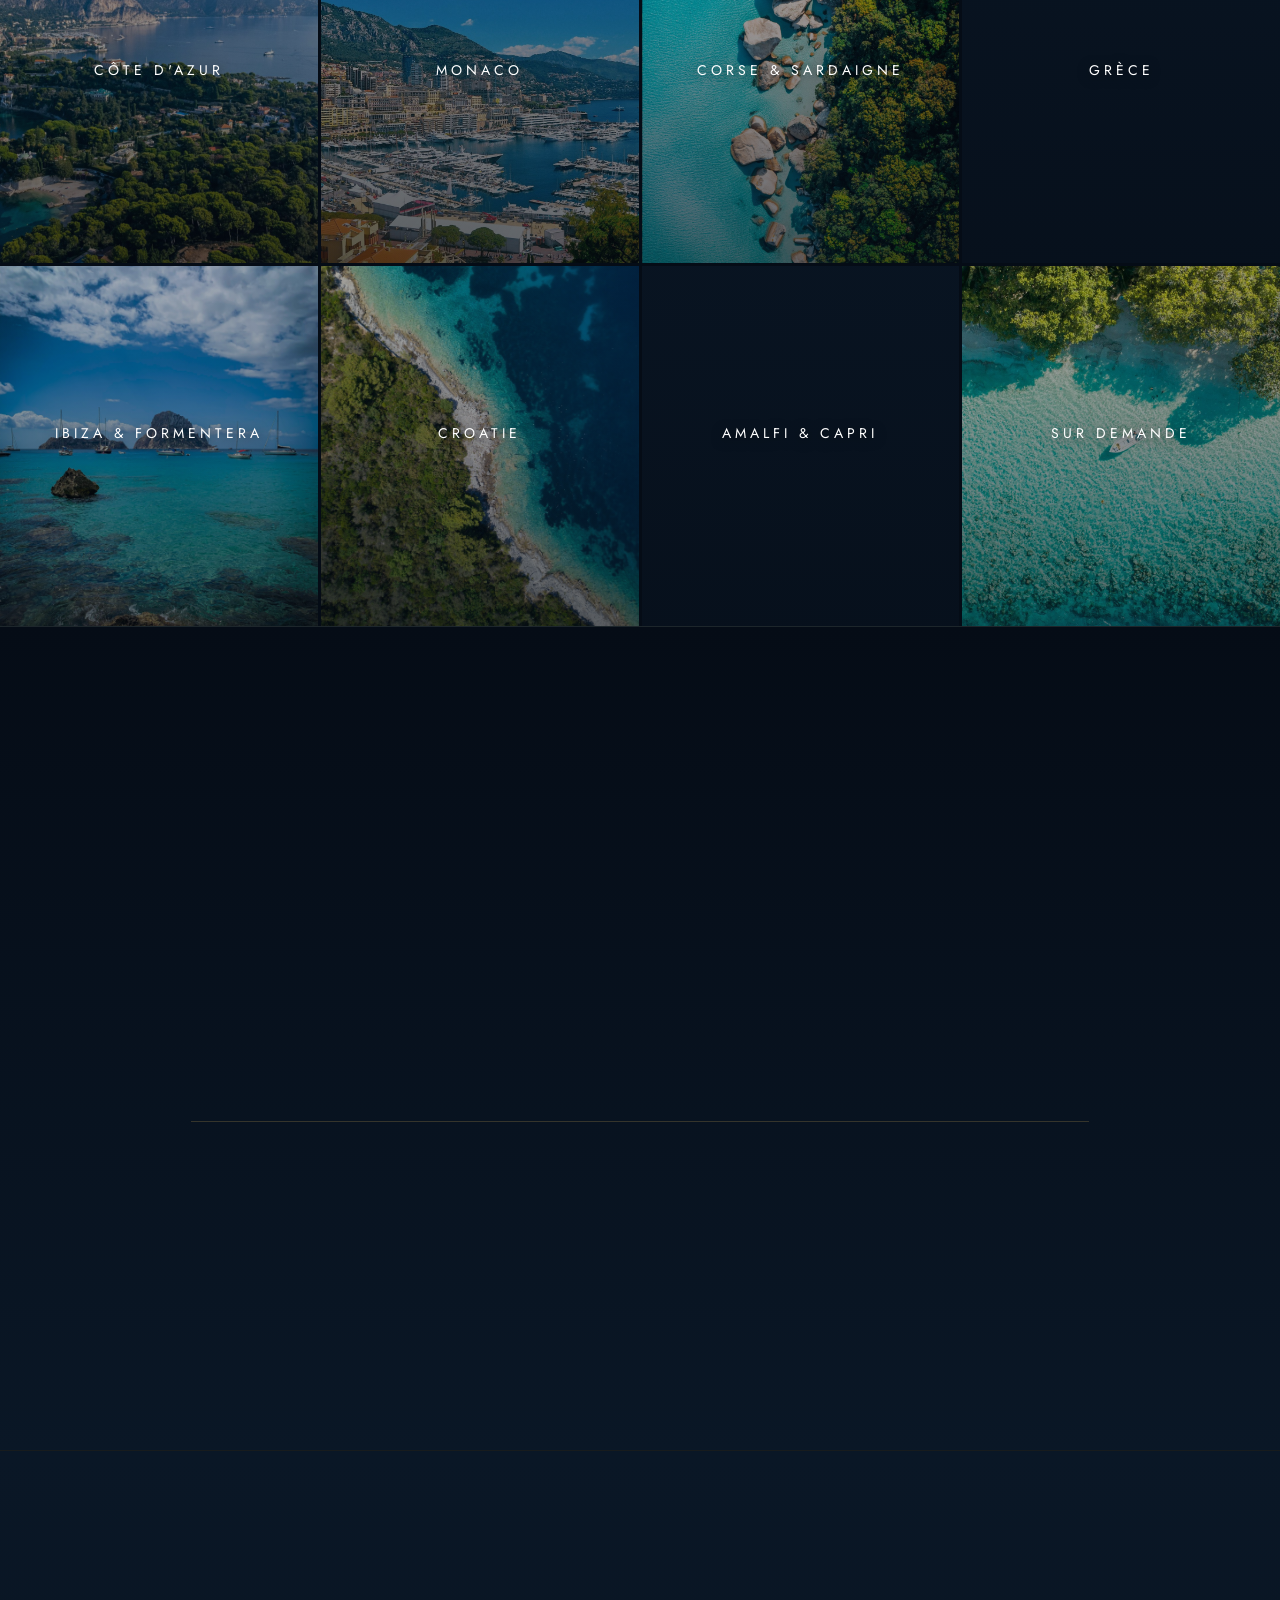
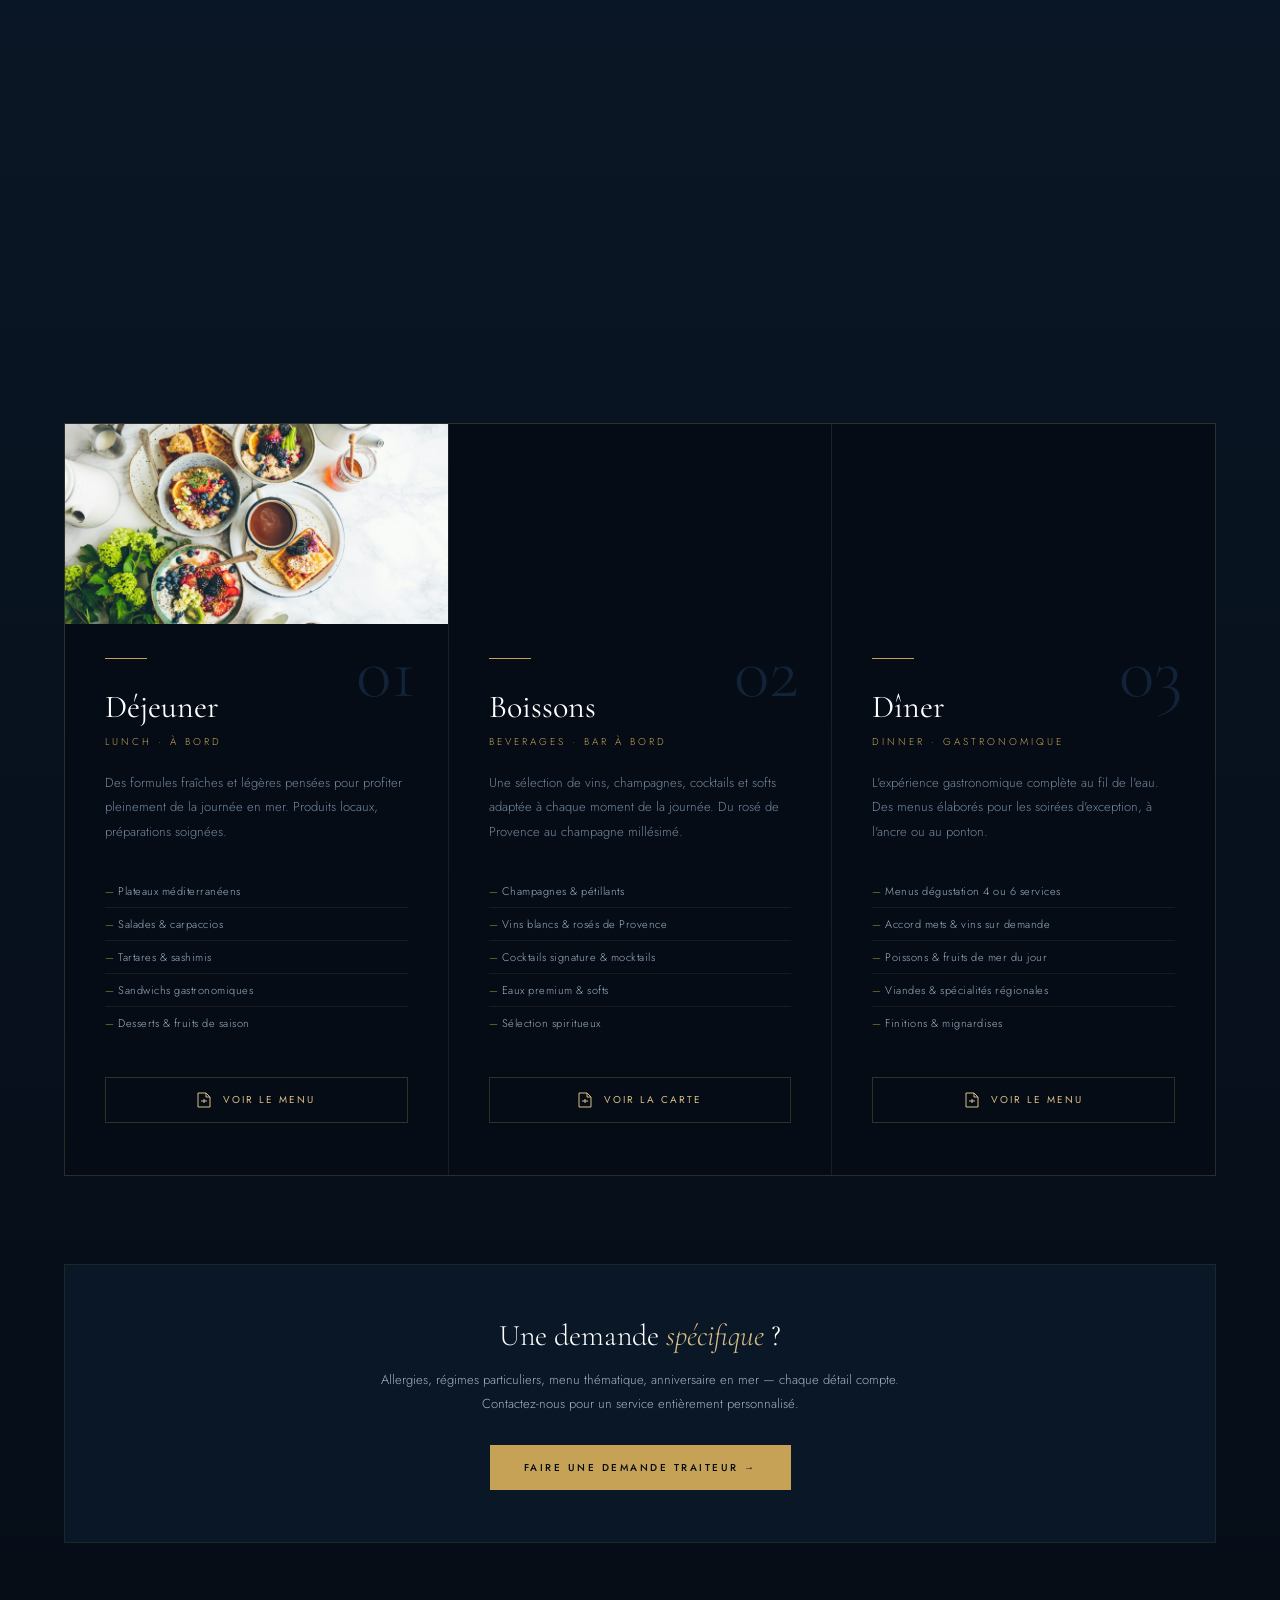
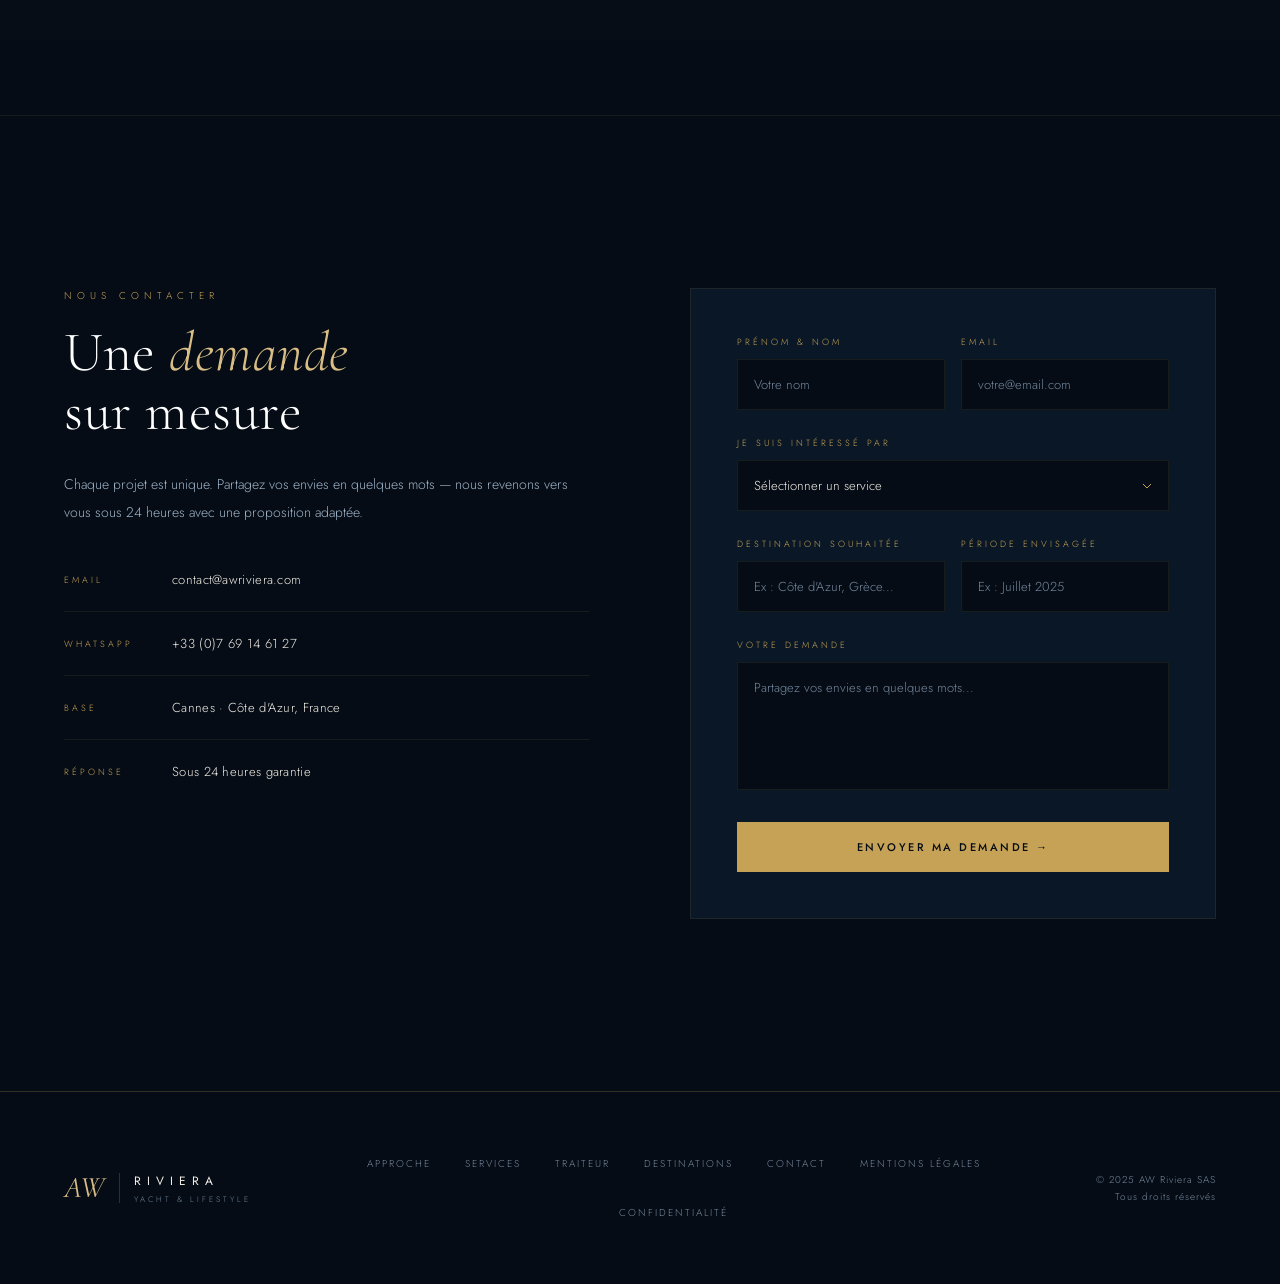
==== commit b0fc271d: "Remplace l'email affiché par l'adresse pro contact@awriviera.com - Section Contact, mentions légales" ====
--- a/index.html
+++ b/index.html
@@ -34,7 +34,7 @@
   "name": "AW Riviera",
   "description": "Yacht brokerage, charter de luxe, villas de prestige et traiteur à bord en Méditerranée.",
   "url": "https://awriviera.com/",
-  "email": "riviera.aw@gmail.com",
+  "email": "contact@awriviera.com",
   "telephone": "+33769146127",
   "image": "https://awriviera.com/images/cote-azur.jpg",
   "priceRange": "€€€€",
@@ -980,7 +980,7 @@
     <div class="contact-info">
       <div class="contact-item">
         <span class="contact-item-label">Email</span>
-        <span class="contact-item-val"><a href="mailto:riviera.aw@gmail.com">riviera.aw@gmail.com</a></span>
+        <span class="contact-item-val"><a href="mailto:contact@awriviera.com">contact@awriviera.com</a></span>
       </div>
       <div class="contact-item">
         <span class="contact-item-label">WhatsApp</span>
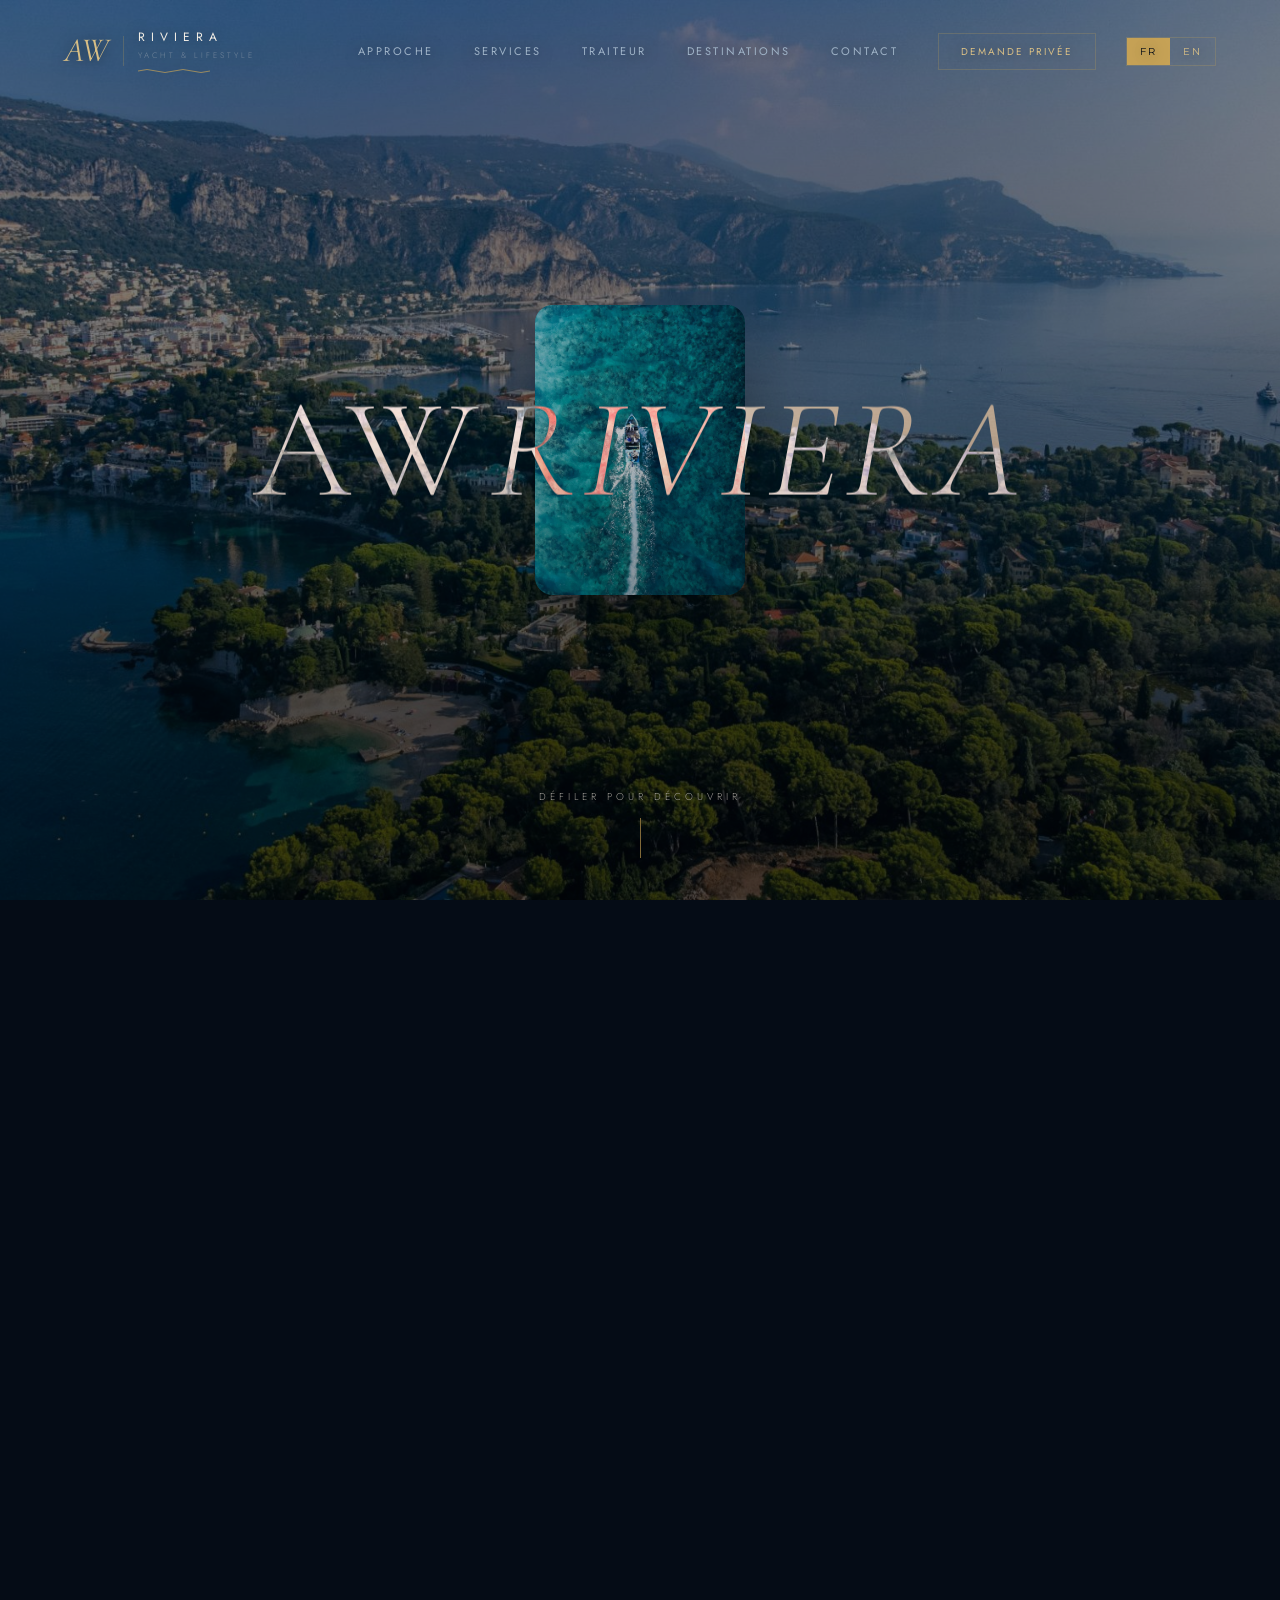
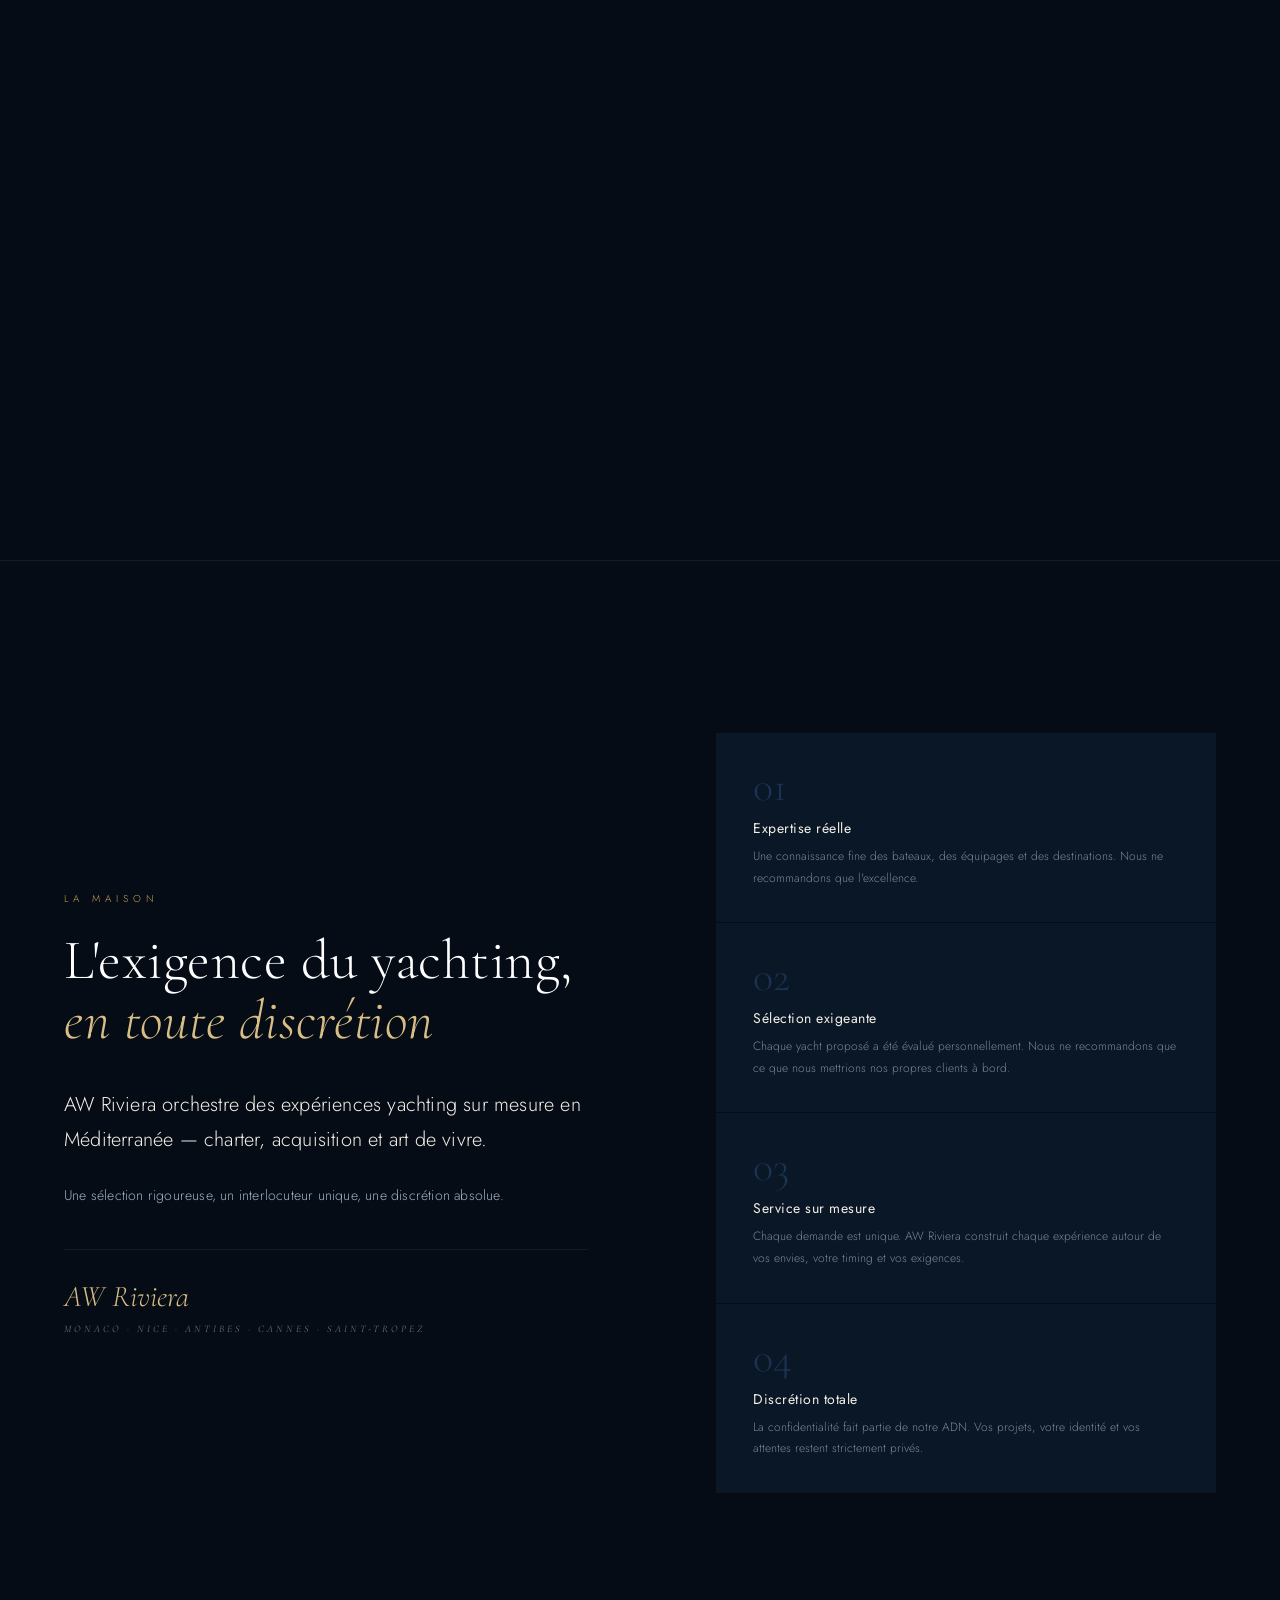
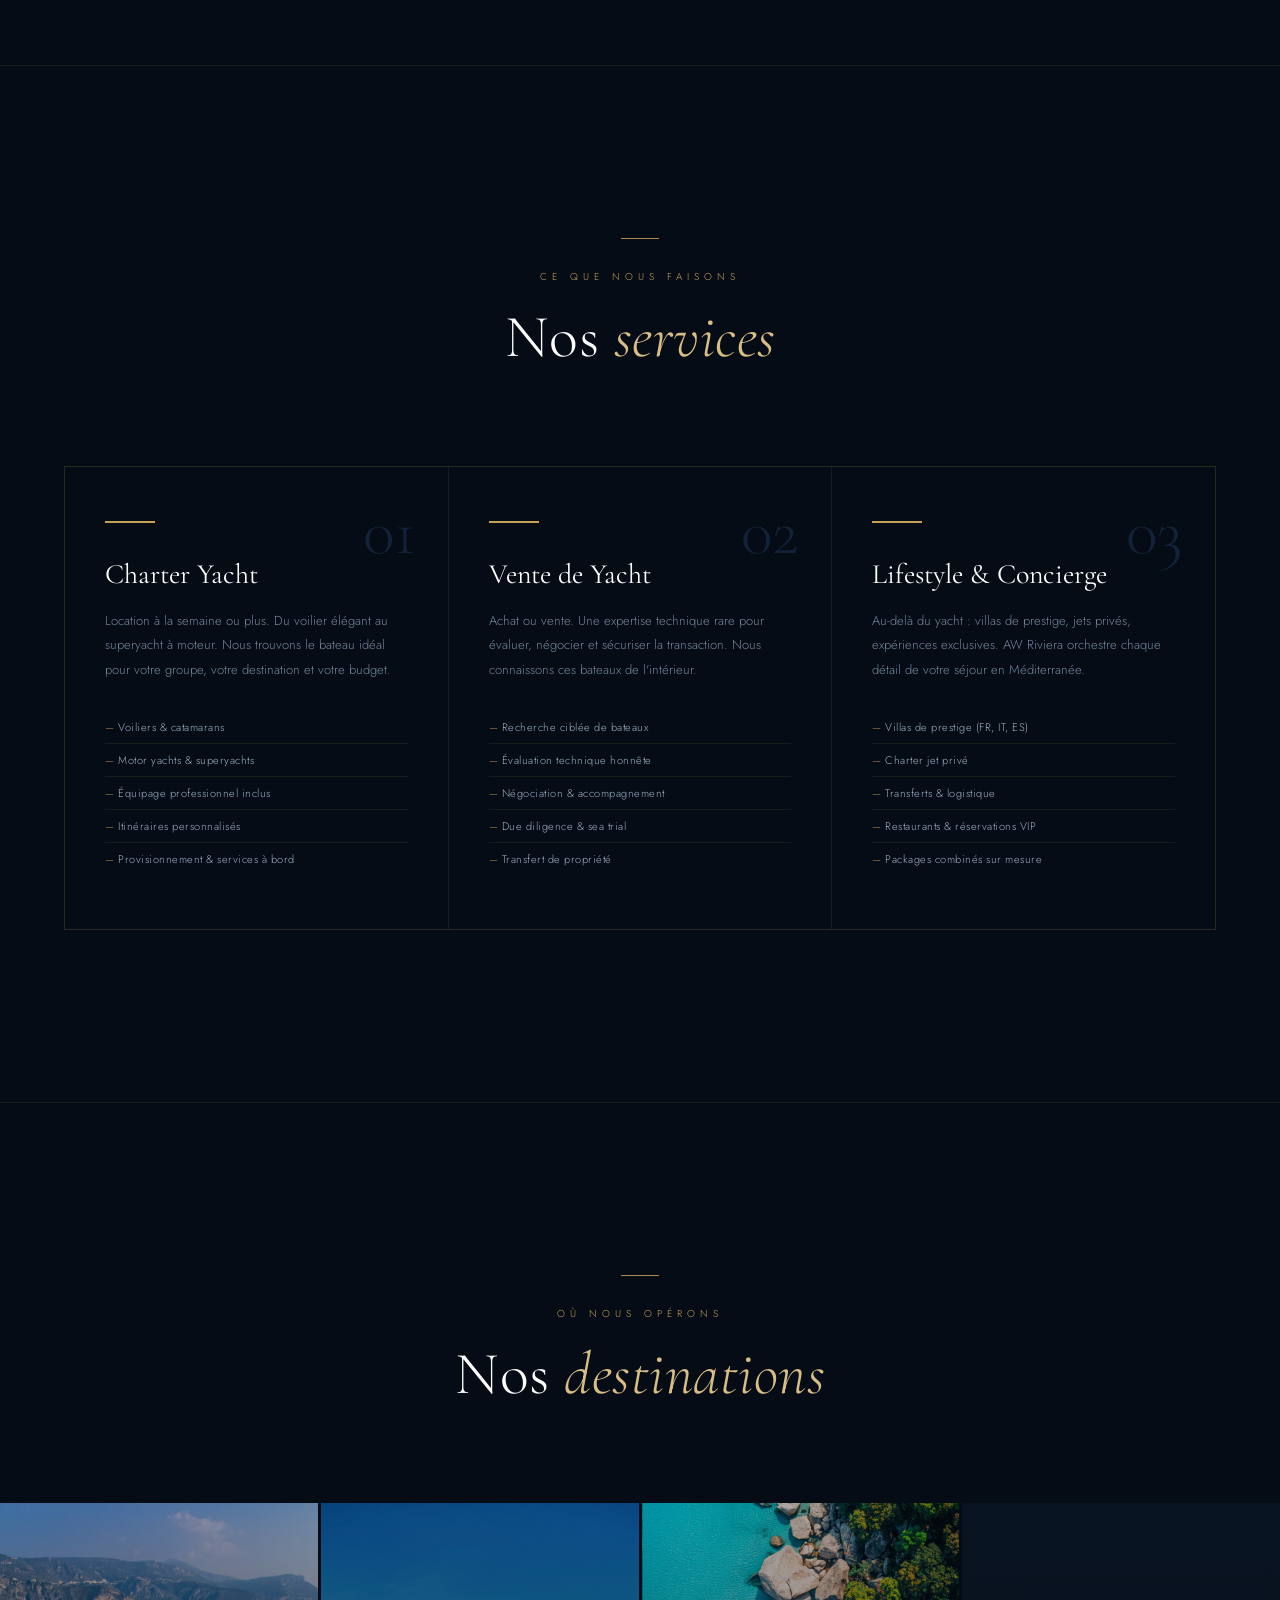
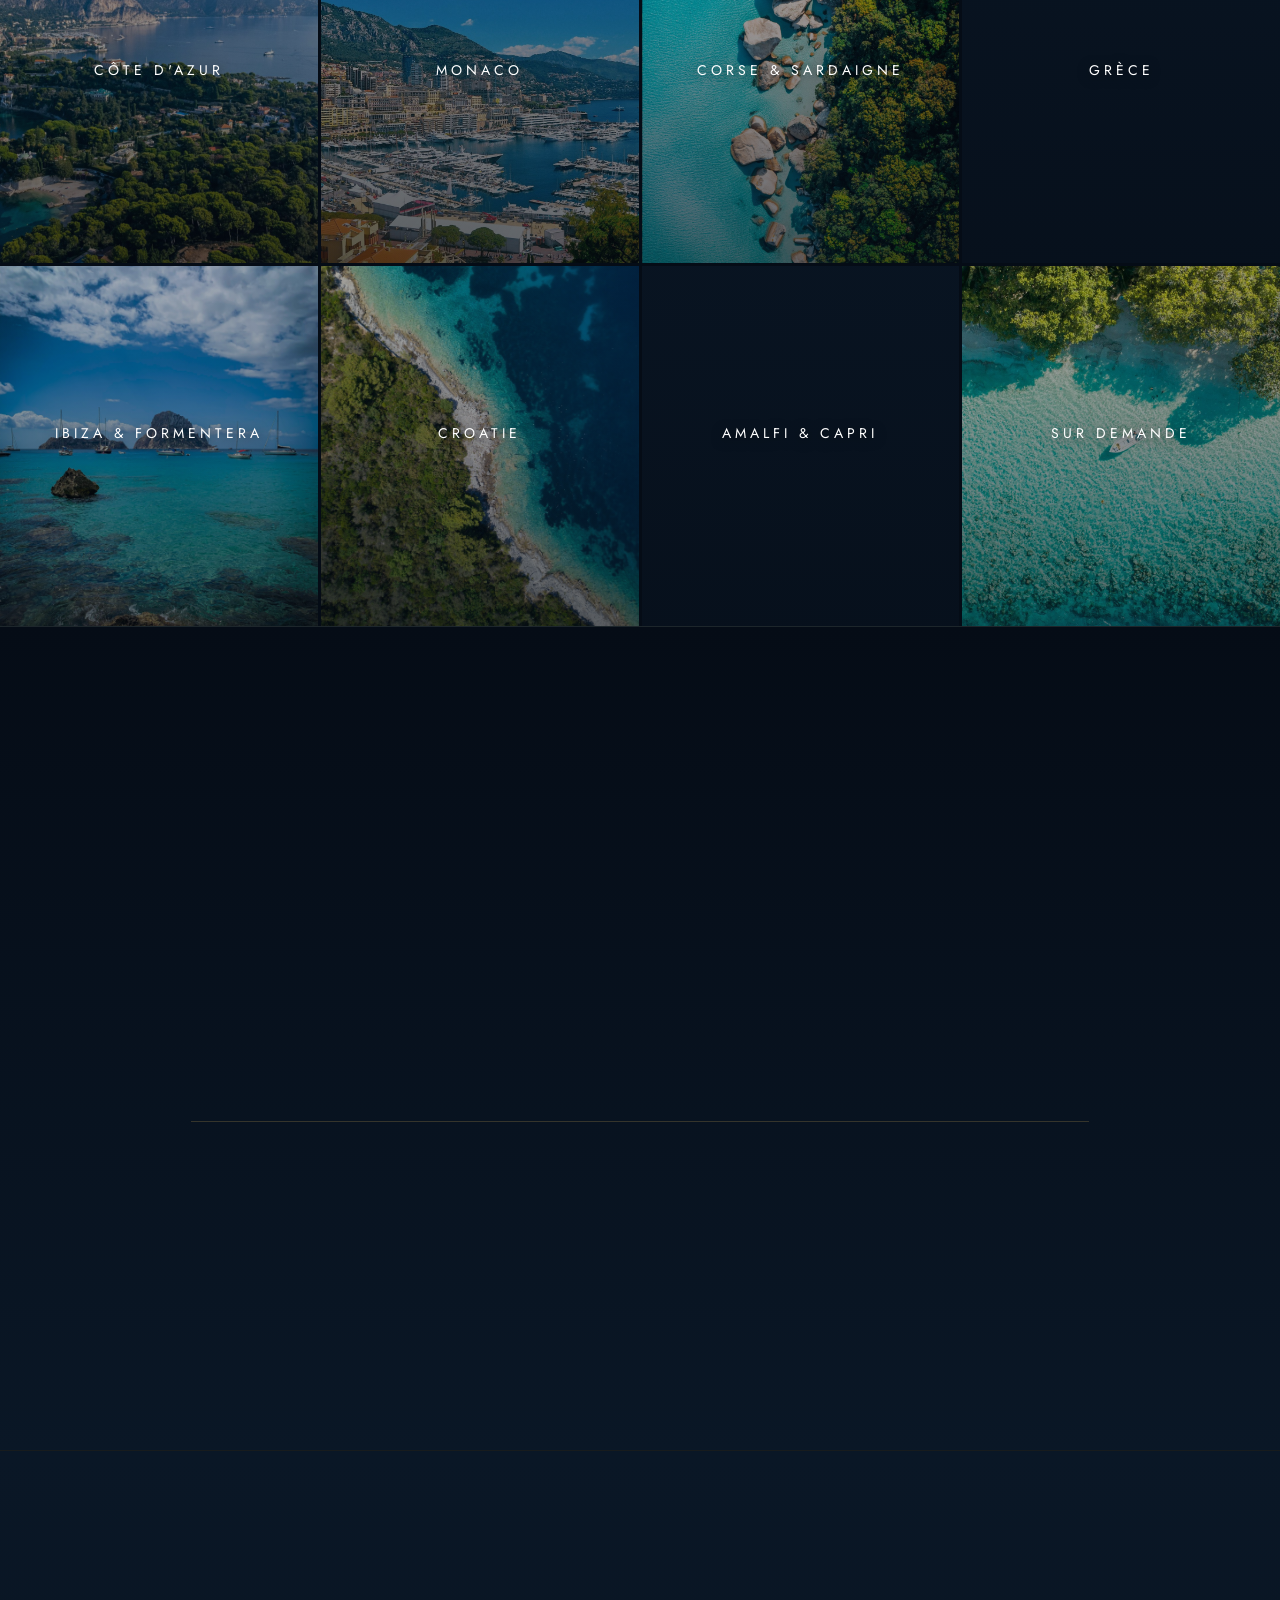
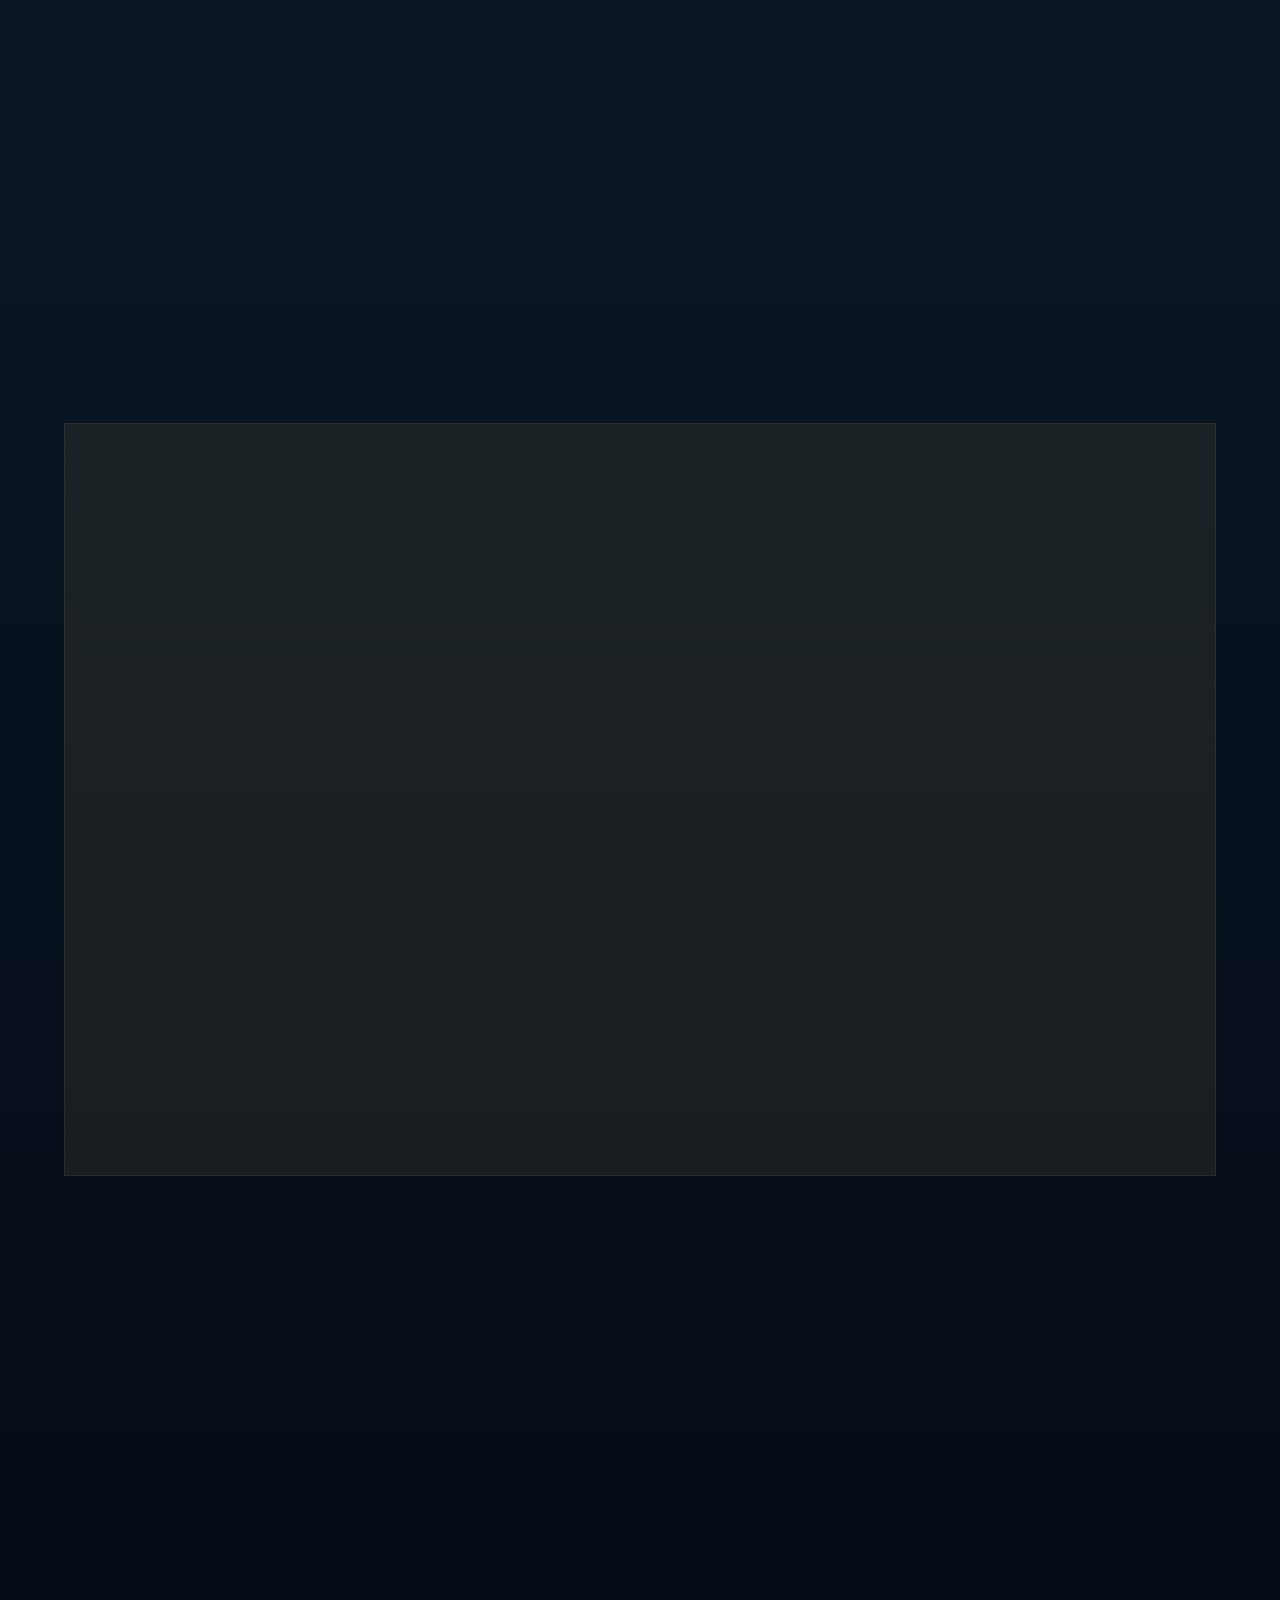
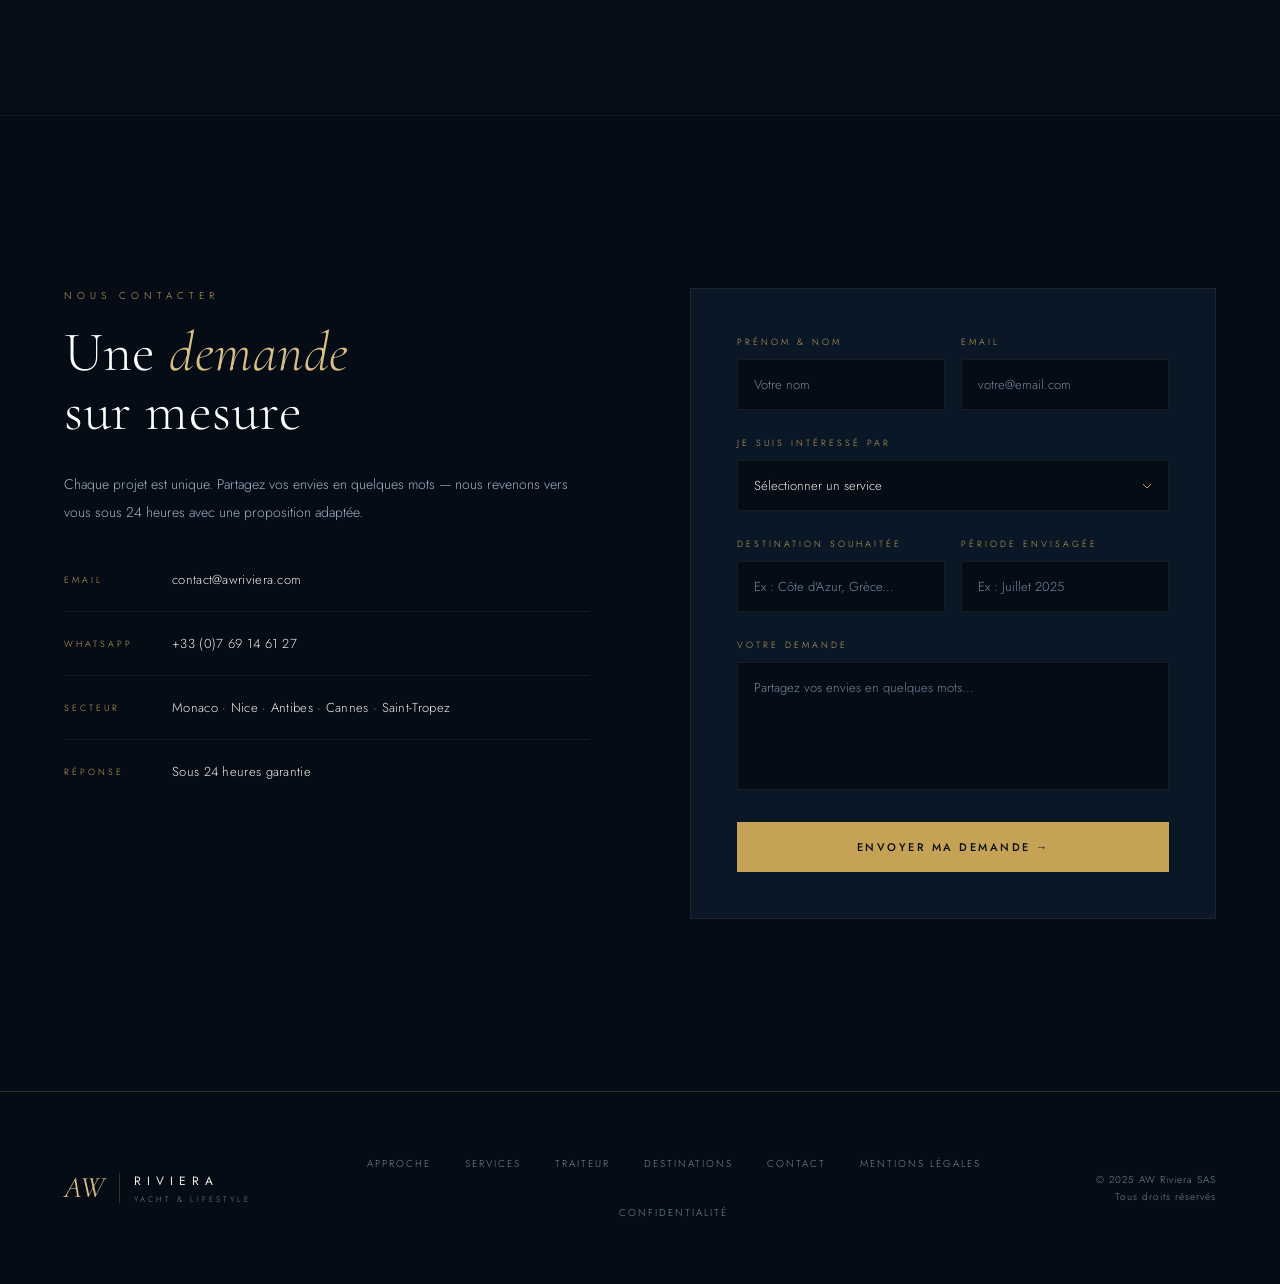
==== commit 08d027c4: "Élargit la zone d'intervention : Monaco, Nice, Antibes, Cannes, Saint-Tropez - Section Contact (labe" ====
--- a/index.html
+++ b/index.html
@@ -7,7 +7,7 @@
 <title>AW Riviera — Yacht Brokerage &amp; Luxury Charter</title>
 <link rel="icon" type="image/svg+xml" href="data:image/svg+xml,%3Csvg xmlns='http://www.w3.org/2000/svg' viewBox='0 0 64 64'%3E%3Crect width='64' height='64' rx='12' fill='%23050C16'/%3E%3Ctext x='32' y='44' font-family='Georgia,serif' font-style='italic' font-size='32' fill='%23D8BE85' text-anchor='middle'%3EAW%3C/text%3E%3C/svg%3E">
 <meta name="description" content="AW Riviera — sélection de yachts, villas et expériences d'exception en Méditerranée. Yacht brokerage, charter de luxe, traiteur à bord. Une recommandation de marin, pas de commercial.">
-<meta name="keywords" content="AW Riviera, yacht charter, location yacht, yacht brokerage, charter de luxe, Côte d'Azur, Monaco, Cannes, Méditerranée, villa de prestige, traiteur yacht">
+<meta name="keywords" content="AW Riviera, yacht charter, location yacht, yacht brokerage, charter de luxe, Côte d'Azur, Monaco, Nice, Antibes, Cannes, Saint-Tropez, Méditerranée, villa de prestige, traiteur yacht">
 <meta name="author" content="AW Riviera">
 <meta name="robots" content="index, follow">
 <link rel="canonical" href="https://awriviera.com/">
@@ -38,7 +38,7 @@
   "telephone": "+33769146127",
   "image": "https://awriviera.com/images/cote-azur.jpg",
   "priceRange": "€€€€",
-  "areaServed": ["Côte d'Azur", "Monaco", "Corse", "Sardaigne", "Grèce", "Ibiza", "Croatie", "Amalfi", "Méditerranée"],
+  "areaServed": ["Monaco", "Nice", "Antibes", "Cannes", "Saint-Tropez", "Côte d'Azur", "Corse", "Sardaigne", "Grèce", "Ibiza", "Croatie", "Amalfi", "Méditerranée"],
   "address": {
     "@type": "PostalAddress",
     "addressLocality": "Cannes",
@@ -643,7 +643,7 @@
     <p class="about-text">Une sélection rigoureuse, un interlocuteur unique, une discrétion absolue.</p>
     <div class="about-signature">
       AW Riviera
-      <div class="about-sign-sub">Cannes · Monaco · Méditerranée</div>
+      <div class="about-sign-sub">Monaco · Nice · Antibes · Cannes · Saint-Tropez</div>
     </div>
   </div>
   <div class="about-right">
@@ -987,8 +987,8 @@
         <span class="contact-item-val"><a href="https://wa.me/33769146127" target="_blank" rel="noopener">+33 (0)7 69 14 61 27</a></span>
       </div>
       <div class="contact-item">
-        <span class="contact-item-label">Base</span>
-        <span class="contact-item-val">Cannes · Côte d'Azur, France</span>
+        <span class="contact-item-label">Secteur</span>
+        <span class="contact-item-val">Monaco · Nice · Antibes · Cannes · Saint-Tropez</span>
       </div>
       <div class="contact-item">
         <span class="contact-item-label">Réponse</span>
@@ -1265,7 +1265,7 @@
       'AW Riviera orchestre des expériences yachting sur mesure en Méditerranée — charter, acquisition et art de vivre.',
       'Une sélection rigoureuse, un interlocuteur unique, une discrétion absolue.'
     ],
-    aboutSignSub: 'Cannes · Monaco · Méditerranée',
+    aboutSignSub: 'Monaco · Nice · Antibes · Cannes · Saint-Tropez',
     pillarTitles: ['Expertise réelle','Sélection exigeante','Service sur mesure','Discrétion totale'],
     pillarTexts: [
       "Une connaissance fine des bateaux, des équipages et des destinations. Nous ne recommandons que l'excellence.",
@@ -1330,7 +1330,7 @@
     contactEyebrow: 'Nous contacter',
     contactTitle: 'Une <em>demande</em><br>sur mesure',
     contactText: 'Chaque projet est unique. Partagez vos envies en quelques mots — nous revenons vers vous sous 24 heures avec une proposition adaptée.',
-    ciLabels: ['Email','WhatsApp','Base','Réponse'],
+    ciLabels: ['Email','WhatsApp','Secteur','Réponse'],
     ciReponseVal: 'Sous 24 heures garantie',
     formLabels: ['Prénom &amp; Nom','Email','Je suis intéressé par','Destination souhaitée','Période envisagée','Votre demande'],
     formPHs: ['Votre nom','votre@email.com',"Ex : Côte d'Azur, Grèce...",'Ex : Juillet 2025','Partagez vos envies en quelques mots...'],
@@ -1355,7 +1355,7 @@
       'AW Riviera curates bespoke yachting experiences across the Mediterranean — charter, acquisition and the art of living.',
       'A rigorous selection, a single point of contact, absolute discretion.'
     ],
-    aboutSignSub: 'Cannes · Monaco · Mediterranean',
+    aboutSignSub: 'Monaco · Nice · Antibes · Cannes · Saint-Tropez',
     pillarTitles: ['Real Expertise','Rigorous Selection','Bespoke Service','Total Discretion'],
     pillarTexts: [
       'A keen knowledge of the boats, the crews and the destinations. We recommend only excellence.',
@@ -1420,7 +1420,7 @@
     contactEyebrow: 'Contact us',
     contactTitle: 'A bespoke <em>request</em>',
     contactText: 'Every project is unique. Share your wishes in a few words — we get back to you within 24 hours with a tailored proposal.',
-    ciLabels: ['Email','WhatsApp','Base','Response'],
+    ciLabels: ['Email','WhatsApp','Area','Response'],
     ciReponseVal: 'Within 24 hours, guaranteed',
     formLabels: ['First &amp; Last name','Email','I am interested in','Desired destination','Planned period','Your request'],
     formPHs: ['Your name','your@email.com','E.g. French Riviera, Greece...','E.g. July 2025','Share your wishes in a few words...'],
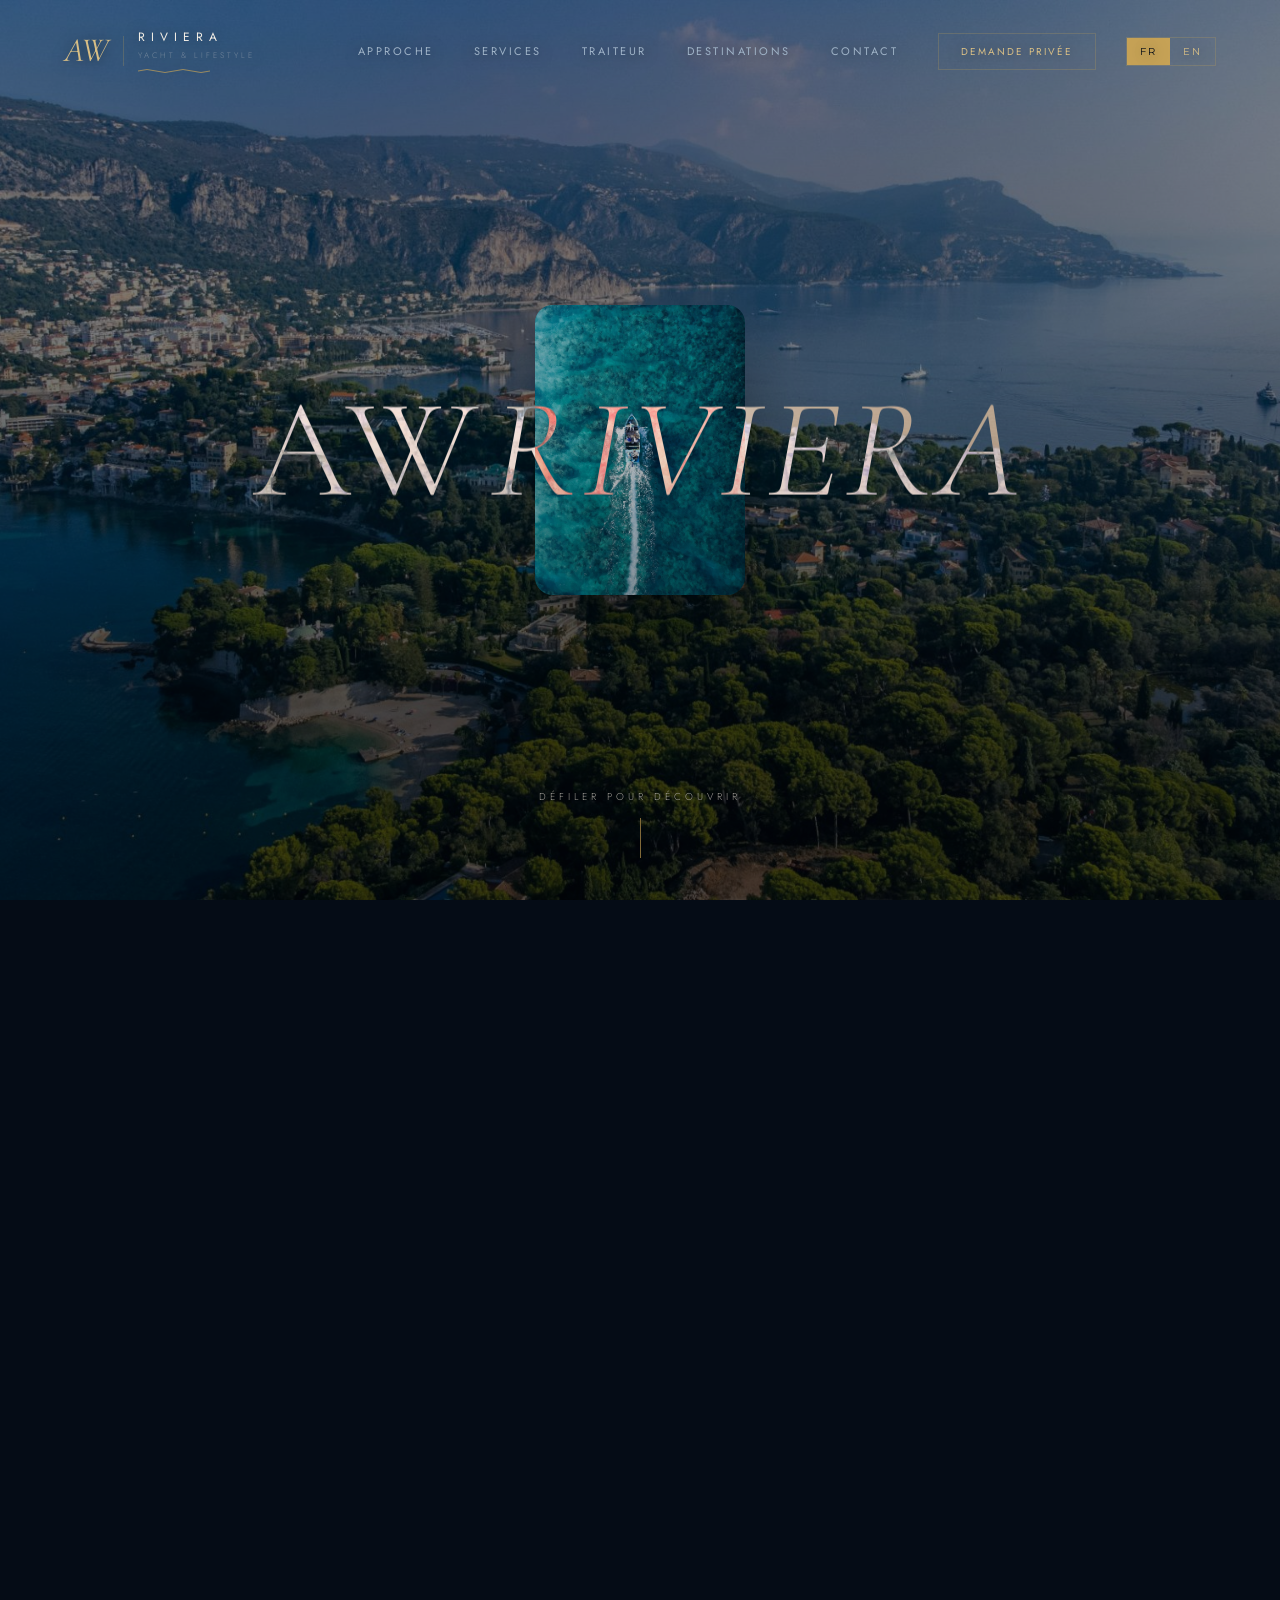
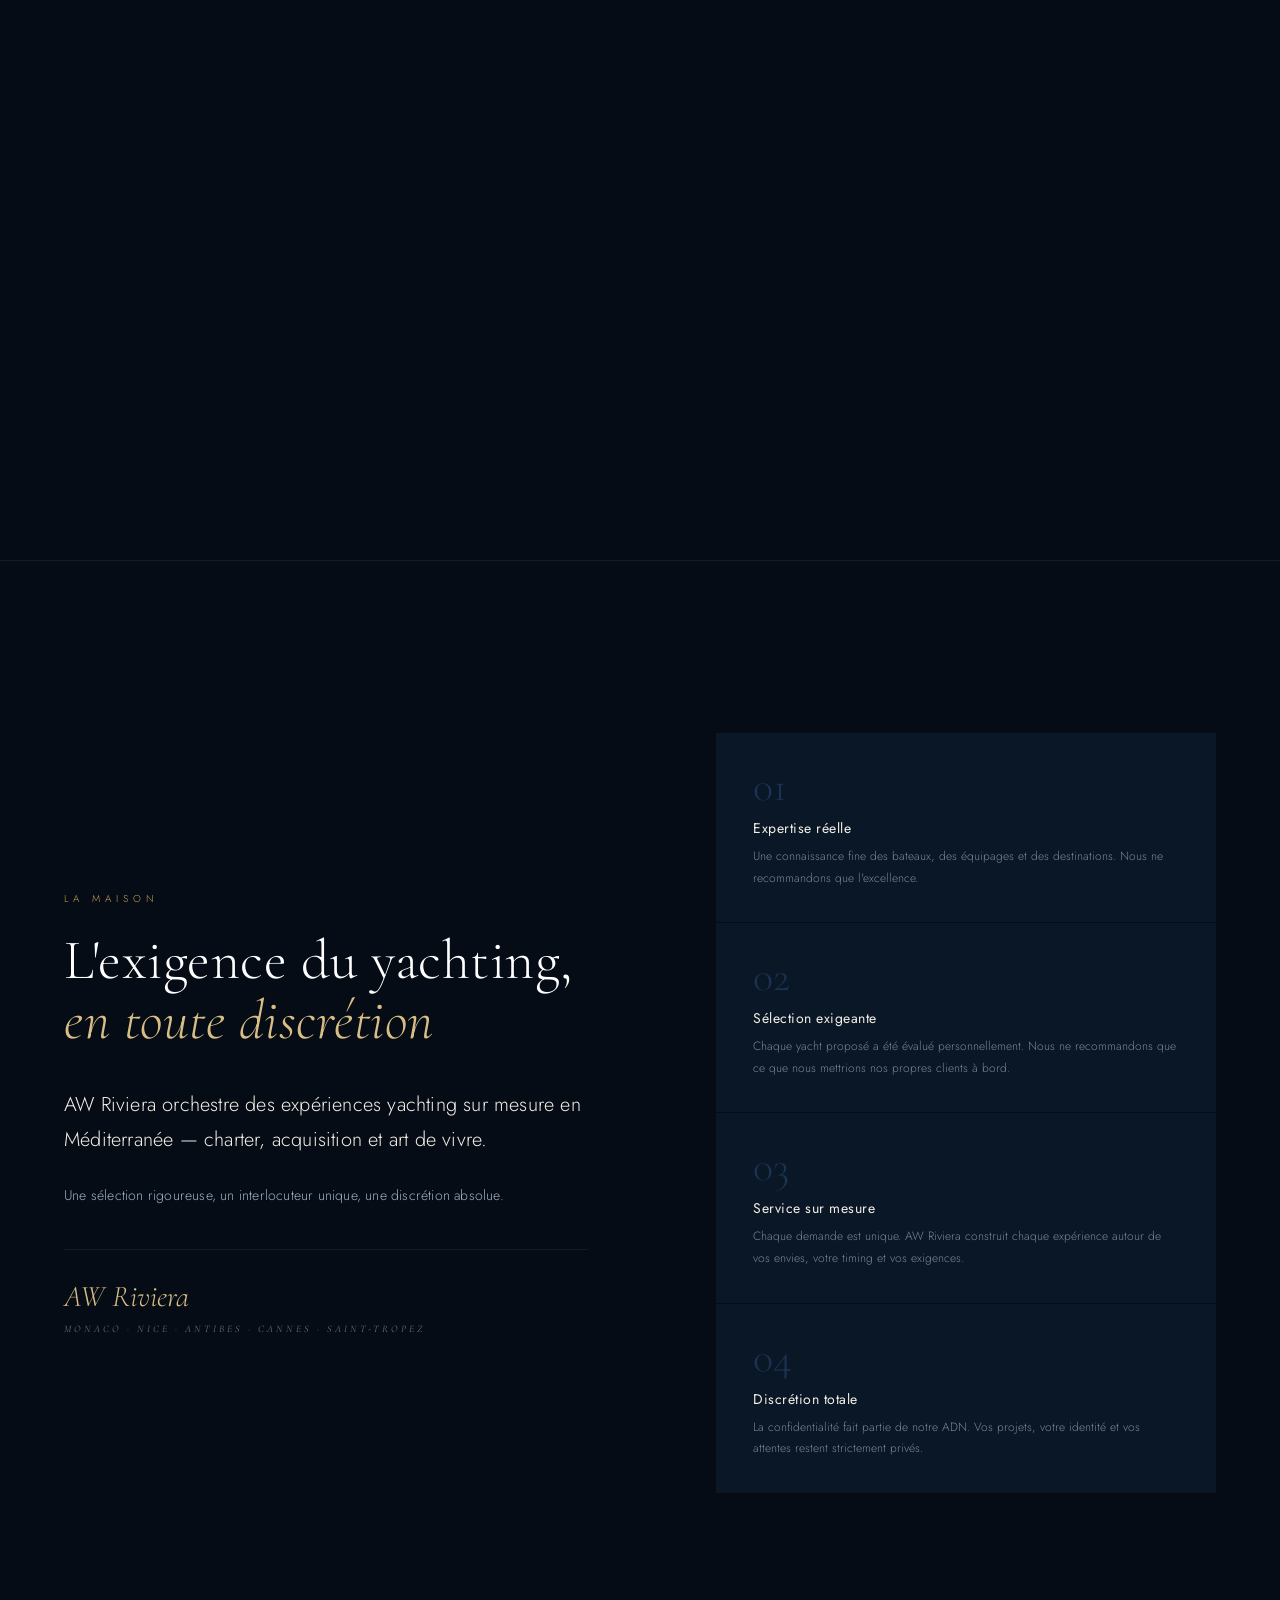
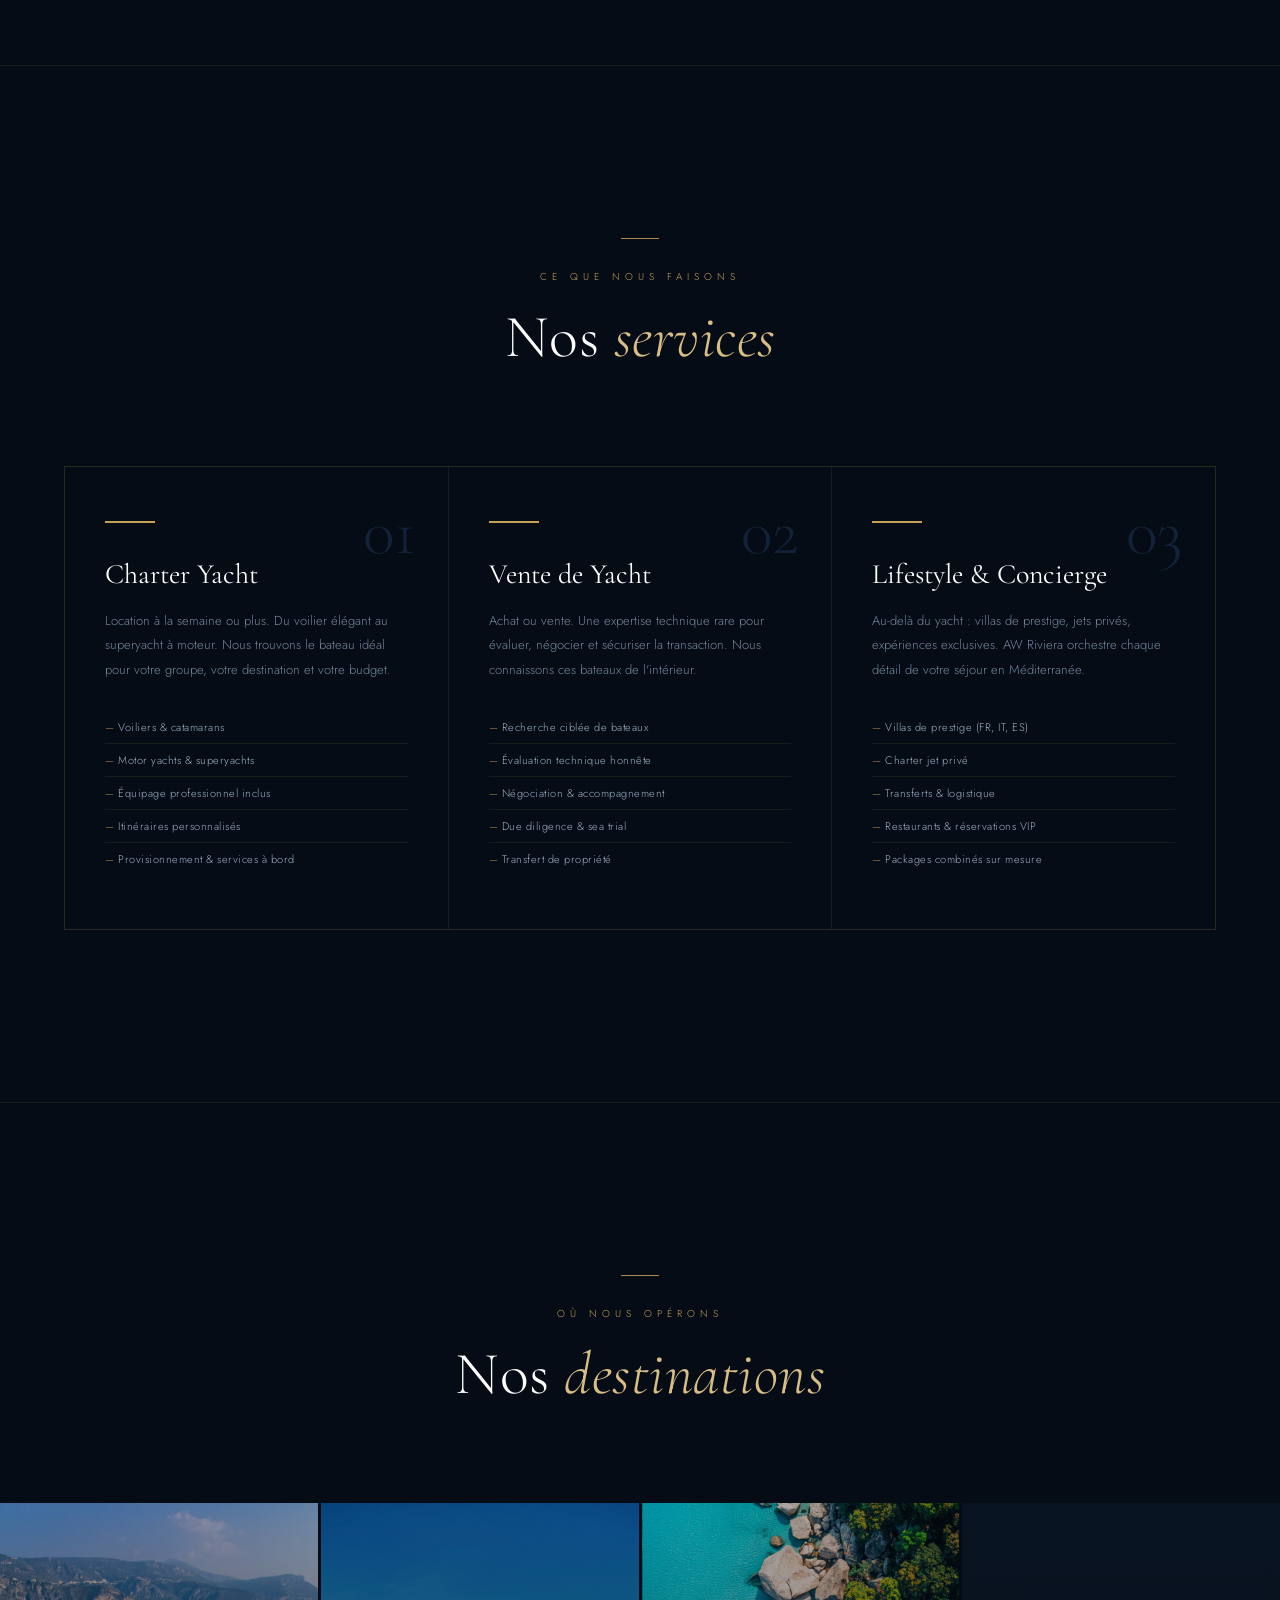
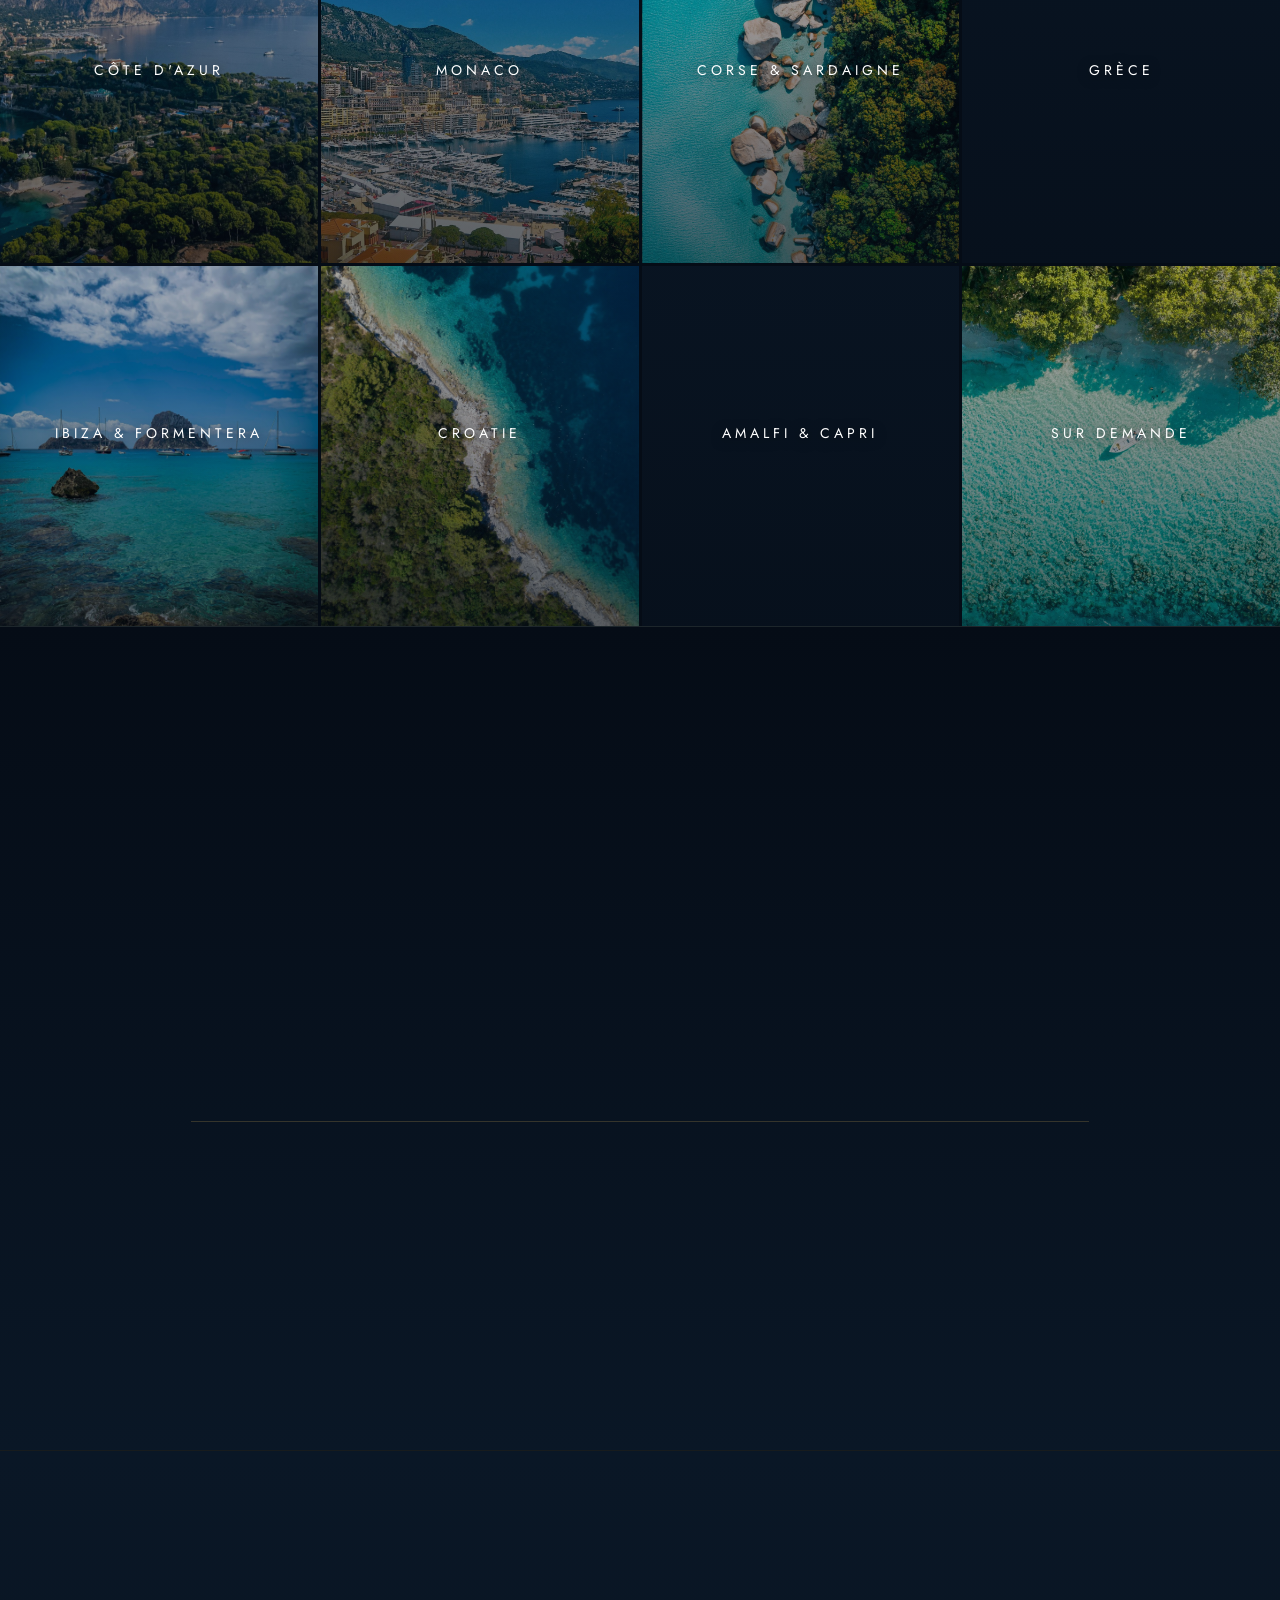
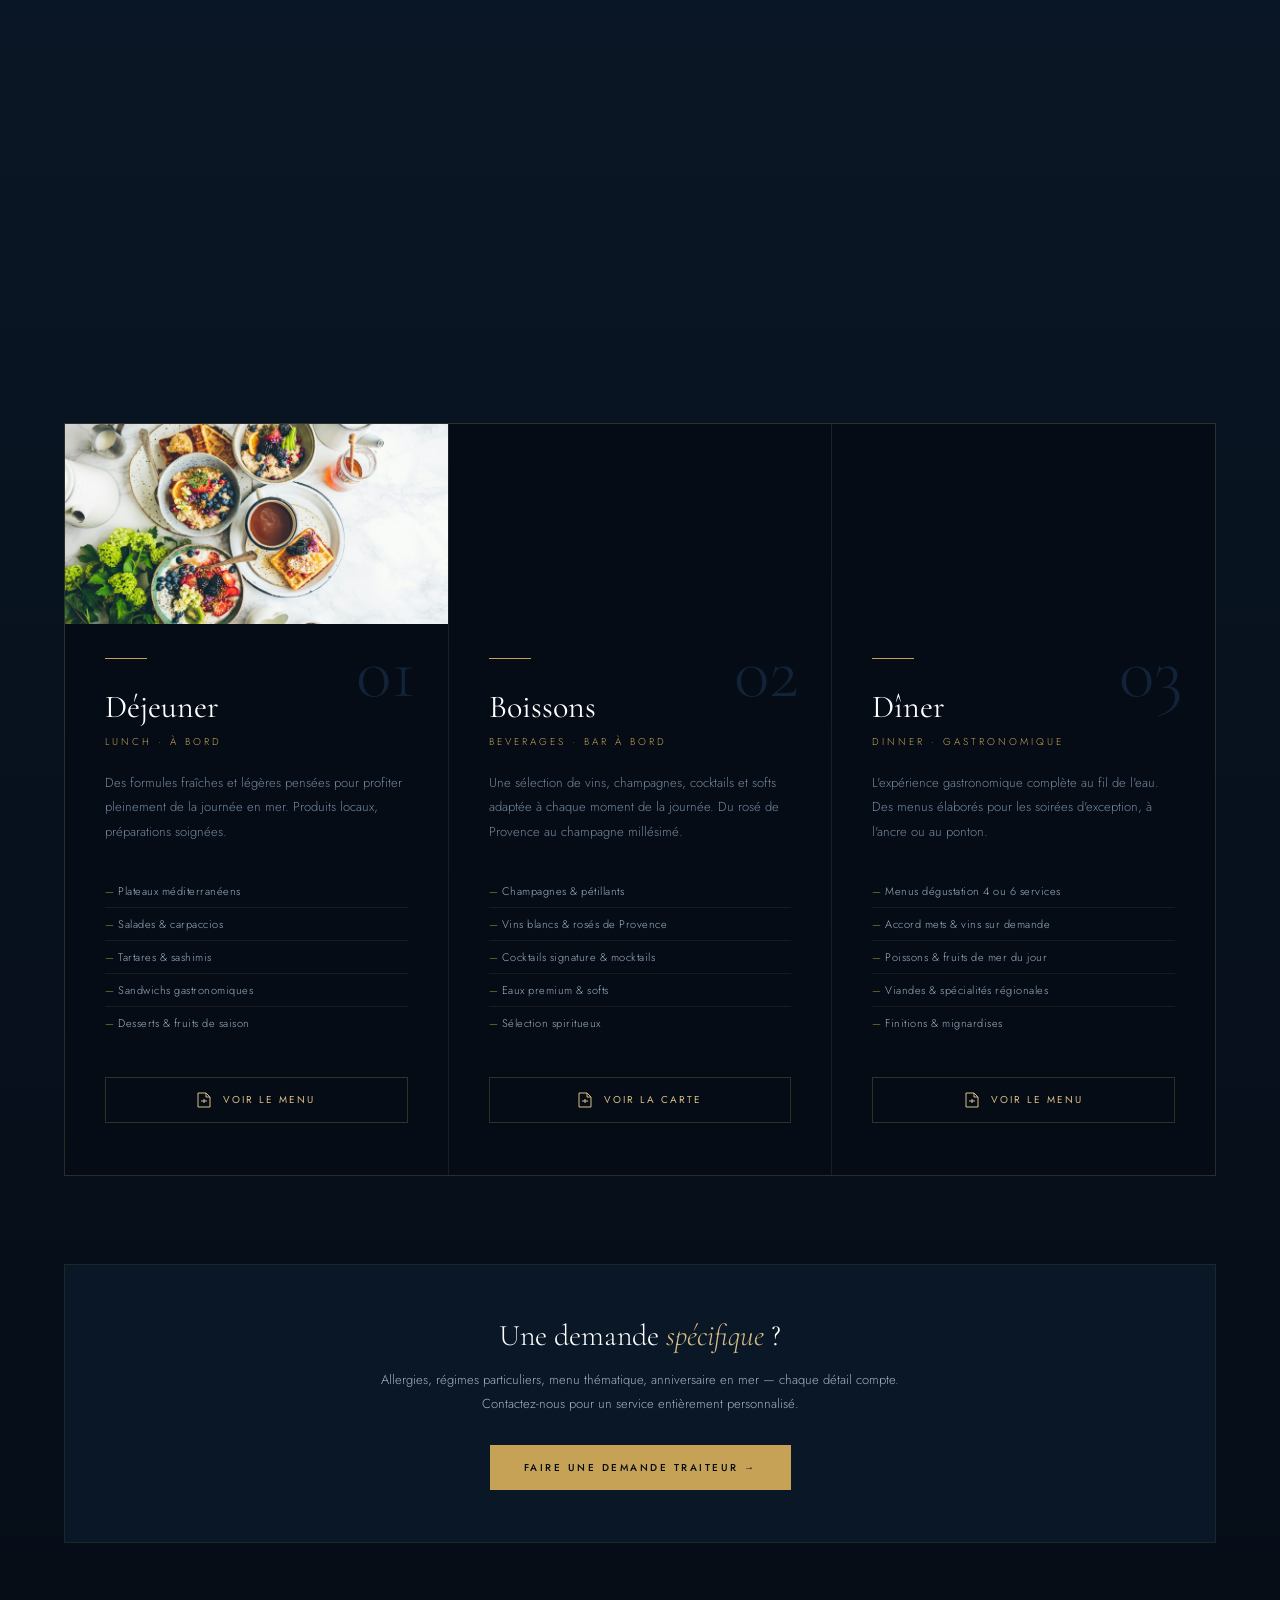
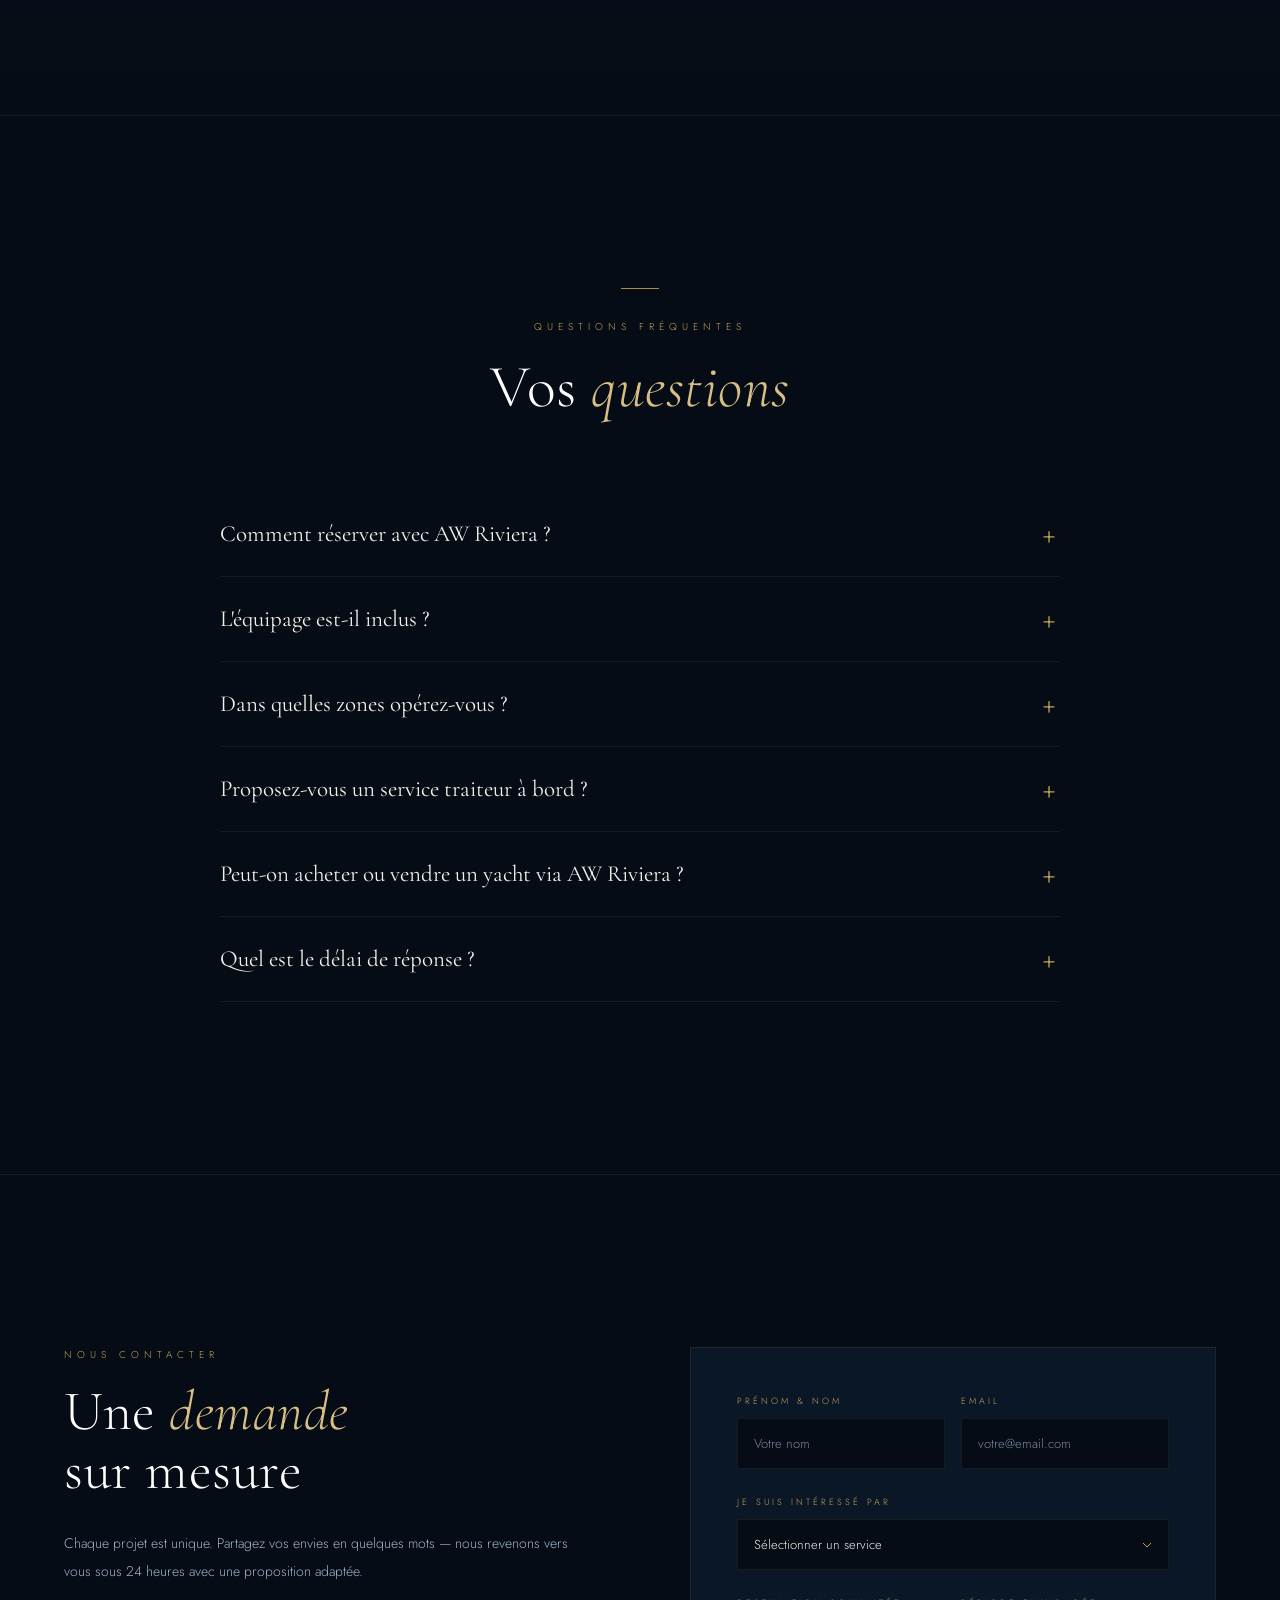
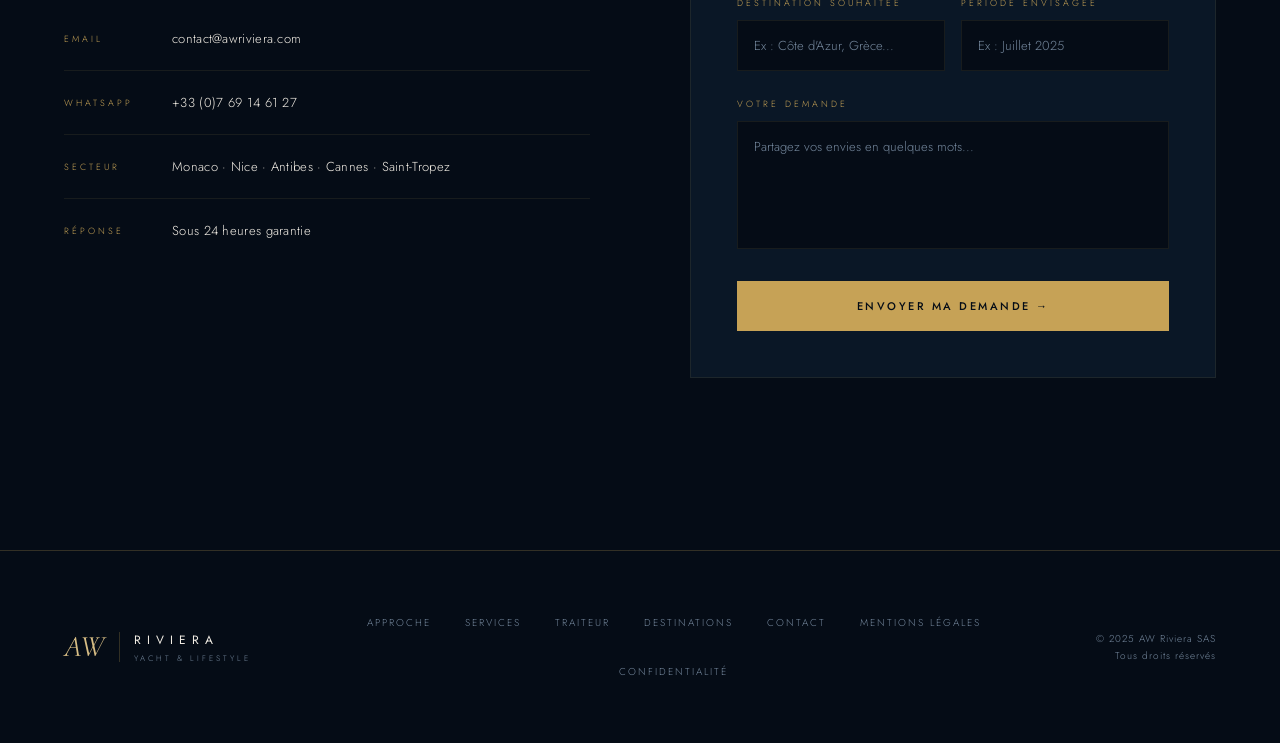
==== commit 4954618a: "Ajoute une section FAQ (accordéon) avec balisage Google FAQPage - 6 questions/réponses (réservation," ====
--- a/index.html
+++ b/index.html
@@ -49,6 +49,22 @@
 }
 </script>
 
+<!-- Données structurées FAQ (Google) -->
+<script type="application/ld+json">
+{
+  "@context": "https://schema.org",
+  "@type": "FAQPage",
+  "mainEntity": [
+    {"@type":"Question","name":"Comment réserver avec AW Riviera ?","acceptedAnswer":{"@type":"Answer","text":"Contactez-nous via le formulaire, par email ou WhatsApp. Sous 24 heures, nous vous proposons une sélection personnalisée, sans engagement."}},
+    {"@type":"Question","name":"L'équipage est-il inclus ?","acceptedAnswer":{"@type":"Answer","text":"Oui. Nos yachts sont proposés avec un équipage professionnel (capitaine, hôtesse, chef selon le bateau) pour un service irréprochable."}},
+    {"@type":"Question","name":"Dans quelles zones opérez-vous ?","acceptedAnswer":{"@type":"Answer","text":"Sur toute la Côte d'Azur — Monaco, Nice, Antibes, Cannes, Saint-Tropez — et plus largement en Méditerranée (Corse, Sardaigne, Italie, Grèce, Baléares). Autres destinations sur demande."}},
+    {"@type":"Question","name":"Proposez-vous un service traiteur à bord ?","acceptedAnswer":{"@type":"Answer","text":"Oui, un traiteur sur mesure : déjeuners, dîners gastronomiques et cartes de boissons, adaptés à vos envies et à vos éventuelles restrictions alimentaires."}},
+    {"@type":"Question","name":"Peut-on acheter ou vendre un yacht via AW Riviera ?","acceptedAnswer":{"@type":"Answer","text":"Absolument. Nous vous accompagnons de la recherche à la transaction : évaluation technique, négociation, due diligence et transfert de propriété."}},
+    {"@type":"Question","name":"Quel est le délai de réponse ?","acceptedAnswer":{"@type":"Answer","text":"Nous garantissons une réponse sous 24 heures, en toute discrétion."}}
+  ]
+}
+</script>
+
 <!-- Fonts -->
 <link rel="preconnect" href="https://fonts.googleapis.com">
 <link rel="preconnect" href="https://fonts.gstatic.com" crossorigin>
@@ -479,6 +495,30 @@
   padding:15px 34px;text-decoration:none;font-weight:500;transition:all .3s var(--ease);
 }
 .catering-note-cta:hover{background:var(--gold2);transform:translateY(-2px);box-shadow:0 14px 34px -16px rgba(198,162,86,.7);}
+
+/* ── FAQ ── */
+.faq{padding:172px 64px;border-top:1px solid var(--border2);}
+.faq-header{text-align:center;margin-bottom:72px;}
+.faq-header::before{content:'';display:block;width:38px;height:1px;background:var(--gold);margin:0 auto 30px;opacity:.85;}
+.faq-eyebrow{font-size:10px;letter-spacing:5px;color:var(--gold);text-transform:uppercase;margin-bottom:20px;}
+.faq-title{font-family:'Cormorant Garamond',serif;font-size:60px;font-weight:300;color:var(--white);line-height:1.1;letter-spacing:.5px;}
+.faq-title em{font-style:italic;color:var(--gold2);}
+.faq-list{max-width:840px;margin:0 auto;}
+.faq-item{border-bottom:1px solid var(--border2);}
+.faq-item summary{
+  list-style:none;cursor:pointer;padding:28px 44px 28px 0;position:relative;
+  font-family:'Cormorant Garamond',serif;font-size:23px;color:var(--cream);font-weight:400;
+  transition:color .25s var(--ease);
+}
+.faq-item summary::-webkit-details-marker{display:none;}
+.faq-item summary::after{
+  content:'+';position:absolute;right:4px;top:50%;transform:translateY(-50%);
+  font-size:24px;color:var(--gold);transition:transform .3s var(--ease);font-family:'Jost',sans-serif;font-weight:300;
+}
+.faq-item[open] summary::after{content:'–';}
+.faq-item summary:hover{color:var(--gold2);}
+.faq-a{padding:0 44px 30px 0;color:var(--muted);font-size:14px;line-height:1.9;}
+@media(max-width:640px){.faq{padding:120px 30px;}.faq-title{font-size:38px;}.faq-item summary{font-size:19px;}}
 
 /* ── CONTACT ── */
 .contact{padding:172px 64px;border-top:1px solid var(--border2);display:grid;grid-template-columns:1fr 1fr;gap:100px;align-items:start;}
@@ -968,6 +1008,40 @@
     <h3 class="catering-note-title">Une demande <em>spécifique</em> ?</h3>
     <p class="catering-note-text">Allergies, régimes particuliers, menu thématique, anniversaire en mer — chaque détail compte. Contactez-nous pour un service entièrement personnalisé.</p>
     <a href="#contact" class="catering-note-cta">Faire une demande traiteur →</a>
+  </div>
+</section>
+
+<!-- FAQ -->
+<section class="faq" id="faq">
+  <div class="faq-header reveal">
+    <div class="faq-eyebrow">Questions fréquentes</div>
+    <h2 class="faq-title">Vos <em>questions</em></h2>
+  </div>
+  <div class="faq-list">
+    <details class="faq-item reveal">
+      <summary class="faq-q">Comment réserver avec AW Riviera ?</summary>
+      <div class="faq-a">Contactez-nous via le formulaire, par email ou WhatsApp. Sous 24 heures, nous vous proposons une sélection personnalisée, sans engagement.</div>
+    </details>
+    <details class="faq-item reveal">
+      <summary class="faq-q">L'équipage est-il inclus ?</summary>
+      <div class="faq-a">Oui. Nos yachts sont proposés avec un équipage professionnel (capitaine, hôtesse, chef selon le bateau) pour un service irréprochable.</div>
+    </details>
+    <details class="faq-item reveal">
+      <summary class="faq-q">Dans quelles zones opérez-vous ?</summary>
+      <div class="faq-a">Sur toute la Côte d'Azur — Monaco, Nice, Antibes, Cannes, Saint-Tropez — et plus largement en Méditerranée (Corse, Sardaigne, Italie, Grèce, Baléares…). Autres destinations sur demande.</div>
+    </details>
+    <details class="faq-item reveal">
+      <summary class="faq-q">Proposez-vous un service traiteur à bord ?</summary>
+      <div class="faq-a">Oui, un traiteur sur mesure : déjeuners, dîners gastronomiques et cartes de boissons, adaptés à vos envies et à vos éventuelles restrictions alimentaires.</div>
+    </details>
+    <details class="faq-item reveal">
+      <summary class="faq-q">Peut-on acheter ou vendre un yacht via AW Riviera ?</summary>
+      <div class="faq-a">Absolument. Nous vous accompagnons de la recherche à la transaction : évaluation technique, négociation, due diligence et transfert de propriété.</div>
+    </details>
+    <details class="faq-item reveal">
+      <summary class="faq-q">Quel est le délai de réponse ?</summary>
+      <div class="faq-a">Nous garantissons une réponse sous 24 heures, en toute discrétion.</div>
+    </details>
   </div>
 </section>
 
@@ -1327,6 +1401,10 @@
     catNoteCta: 'Faire une demande traiteur →',
     catMenuBtns: ['Voir le menu','Voir la carte','Voir le menu'],
     menuHint: "Échap ou cliquez à l'extérieur pour fermer",
+    faqEyebrow: 'Questions fréquentes',
+    faqTitle: 'Vos <em>questions</em>',
+    faqQ: ["Comment réserver avec AW Riviera ?","L'équipage est-il inclus ?","Dans quelles zones opérez-vous ?","Proposez-vous un service traiteur à bord ?","Peut-on acheter ou vendre un yacht via AW Riviera ?","Quel est le délai de réponse ?"],
+    faqA: ["Contactez-nous via le formulaire, par email ou WhatsApp. Sous 24 heures, nous vous proposons une sélection personnalisée, sans engagement.","Oui. Nos yachts sont proposés avec un équipage professionnel (capitaine, hôtesse, chef selon le bateau) pour un service irréprochable.","Sur toute la Côte d'Azur — Monaco, Nice, Antibes, Cannes, Saint-Tropez — et plus largement en Méditerranée (Corse, Sardaigne, Italie, Grèce, Baléares…). Autres destinations sur demande.","Oui, un traiteur sur mesure : déjeuners, dîners gastronomiques et cartes de boissons, adaptés à vos envies et à vos éventuelles restrictions alimentaires.","Absolument. Nous vous accompagnons de la recherche à la transaction : évaluation technique, négociation, due diligence et transfert de propriété.","Nous garantissons une réponse sous 24 heures, en toute discrétion."],
     contactEyebrow: 'Nous contacter',
     contactTitle: 'Une <em>demande</em><br>sur mesure',
     contactText: 'Chaque projet est unique. Partagez vos envies en quelques mots — nous revenons vers vous sous 24 heures avec une proposition adaptée.',
@@ -1417,6 +1495,10 @@
     catNoteCta: 'Submit a catering request →',
     catMenuBtns: ['View menu','View list','View menu'],
     menuHint: 'Esc or click outside to close',
+    faqEyebrow: 'Frequently asked questions',
+    faqTitle: 'Your <em>questions</em>',
+    faqQ: ["How do I book with AW Riviera?","Is the crew included?","Which areas do you operate in?","Do you offer on-board catering?","Can I buy or sell a yacht through AW Riviera?","What is your response time?"],
+    faqA: ["Contact us via the form, by email or WhatsApp. Within 24 hours, we send you a personalised selection, with no obligation.","Yes. Our yachts come with a professional crew (captain, hostess, chef depending on the vessel) for flawless service.","Across the whole French Riviera — Monaco, Nice, Antibes, Cannes, Saint-Tropez — and more widely across the Mediterranean (Corsica, Sardinia, Italy, Greece, Balearics…). Other destinations on request.","Yes, bespoke catering: lunches, gastronomic dinners and beverage lists, tailored to your wishes and any dietary requirements.","Absolutely. We guide you from search to transaction: technical appraisal, negotiation, due diligence and title transfer.","We guarantee a response within 24 hours, in complete discretion."],
     contactEyebrow: 'Contact us',
     contactTitle: 'A bespoke <em>request</em>',
     contactText: 'Every project is unique. Share your wishes in a few words — we get back to you within 24 hours with a tailored proposal.',
@@ -1515,6 +1597,14 @@
   const menuHint = document.getElementById('menu-modal-hint');
   if (menuHint && t.menuHint) menuHint.textContent = t.menuHint;
 
+  // FAQ
+  const faqEb = document.querySelector('.faq-eyebrow');
+  if (faqEb && t.faqEyebrow) faqEb.textContent = t.faqEyebrow;
+  const faqTt = document.querySelector('.faq-title');
+  if (faqTt && t.faqTitle) faqTt.innerHTML = t.faqTitle;
+  document.querySelectorAll('.faq-q').forEach((el, i) => { if (t.faqQ && t.faqQ[i]) el.textContent = t.faqQ[i]; });
+  document.querySelectorAll('.faq-a').forEach((el, i) => { if (t.faqA && t.faqA[i]) el.innerHTML = t.faqA[i]; });
+
   // CONTACT
   if (secEyebrows[4]) secEyebrows[4].textContent = t.contactEyebrow;
   const contactTitle = document.querySelector('.contact-title');
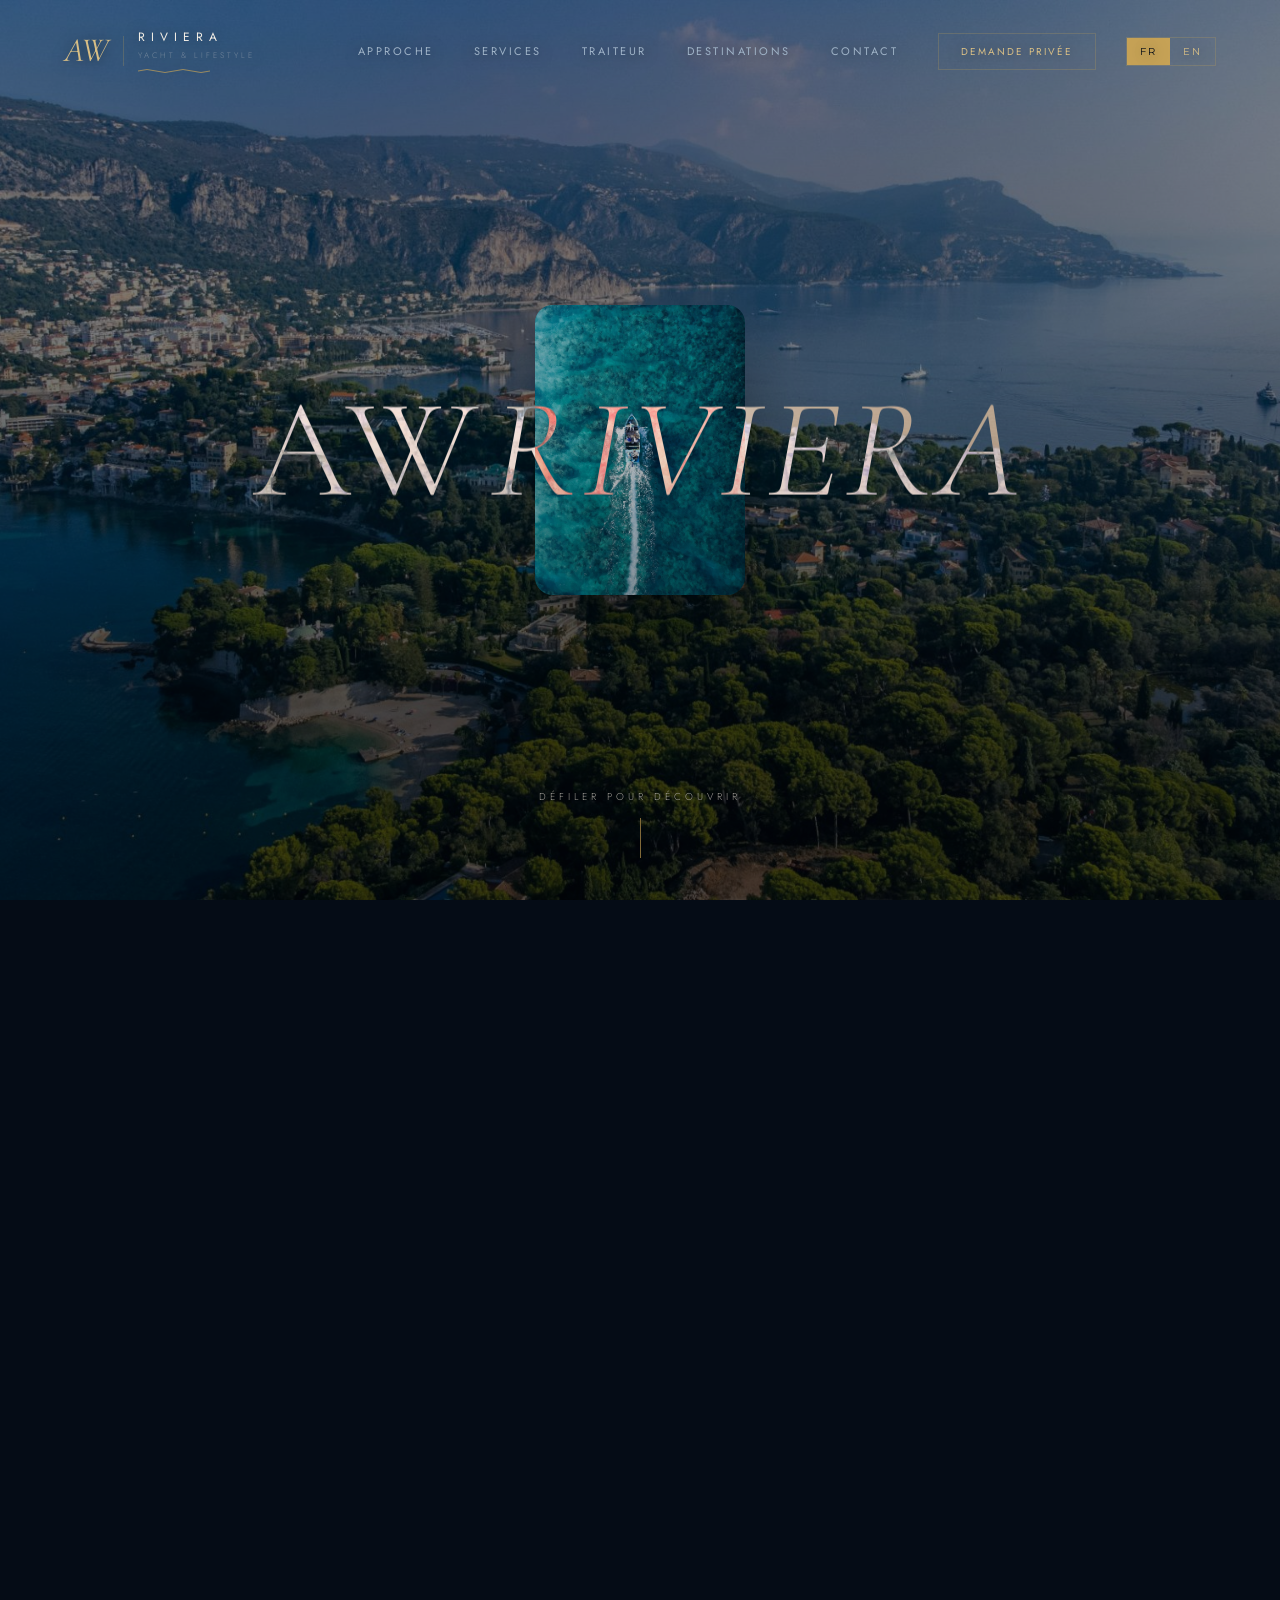
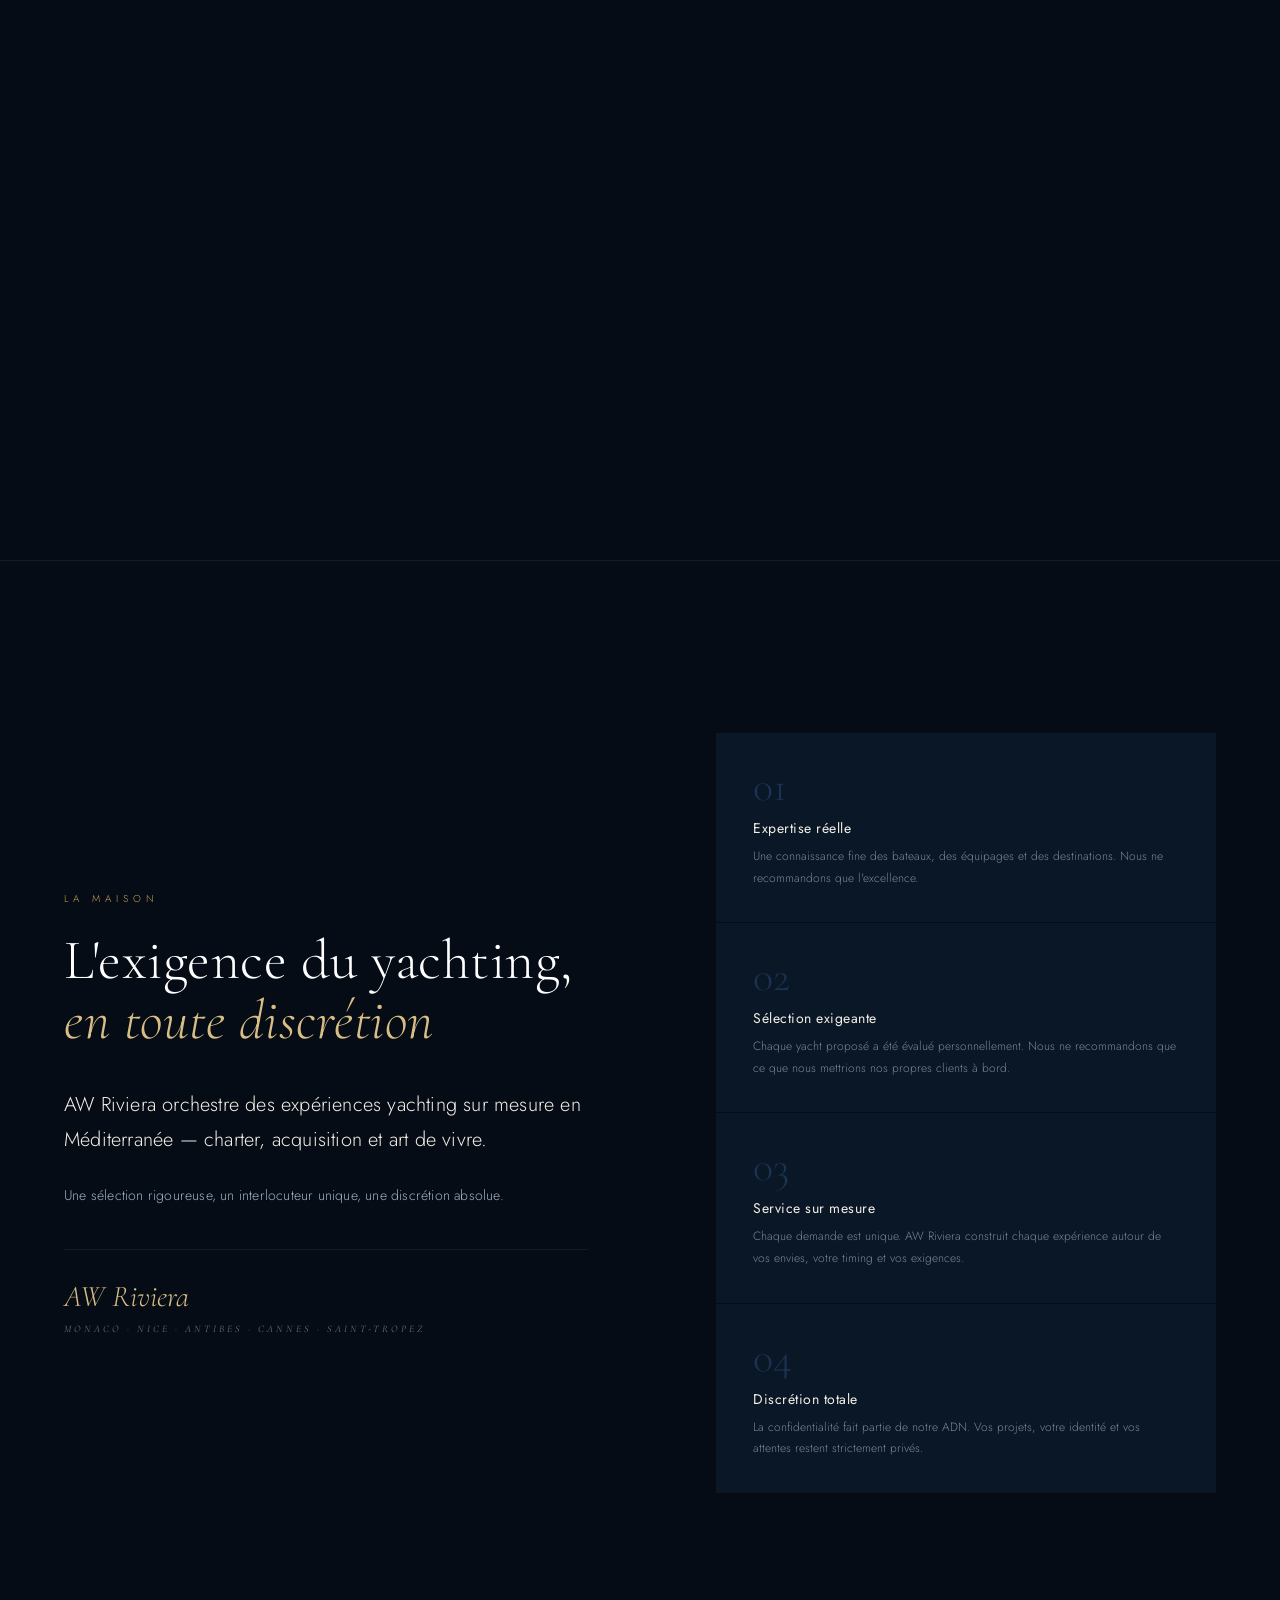
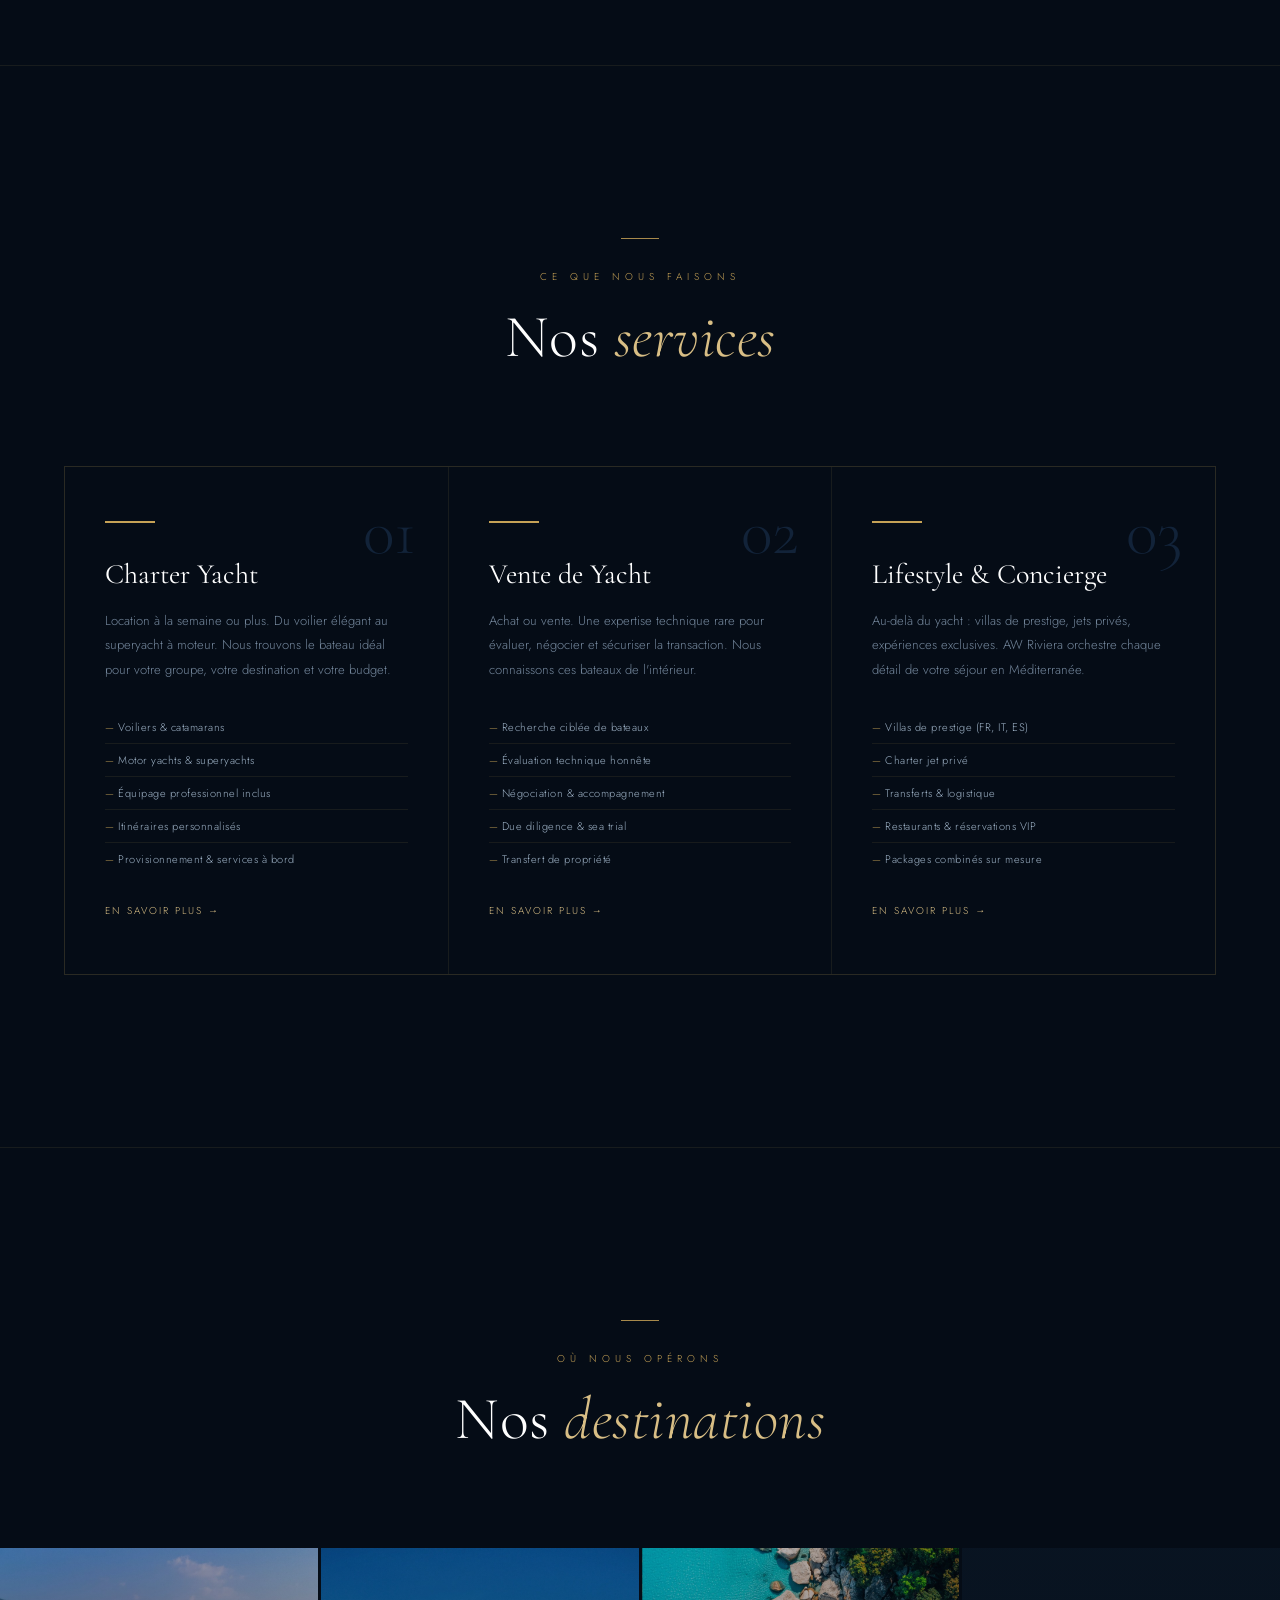
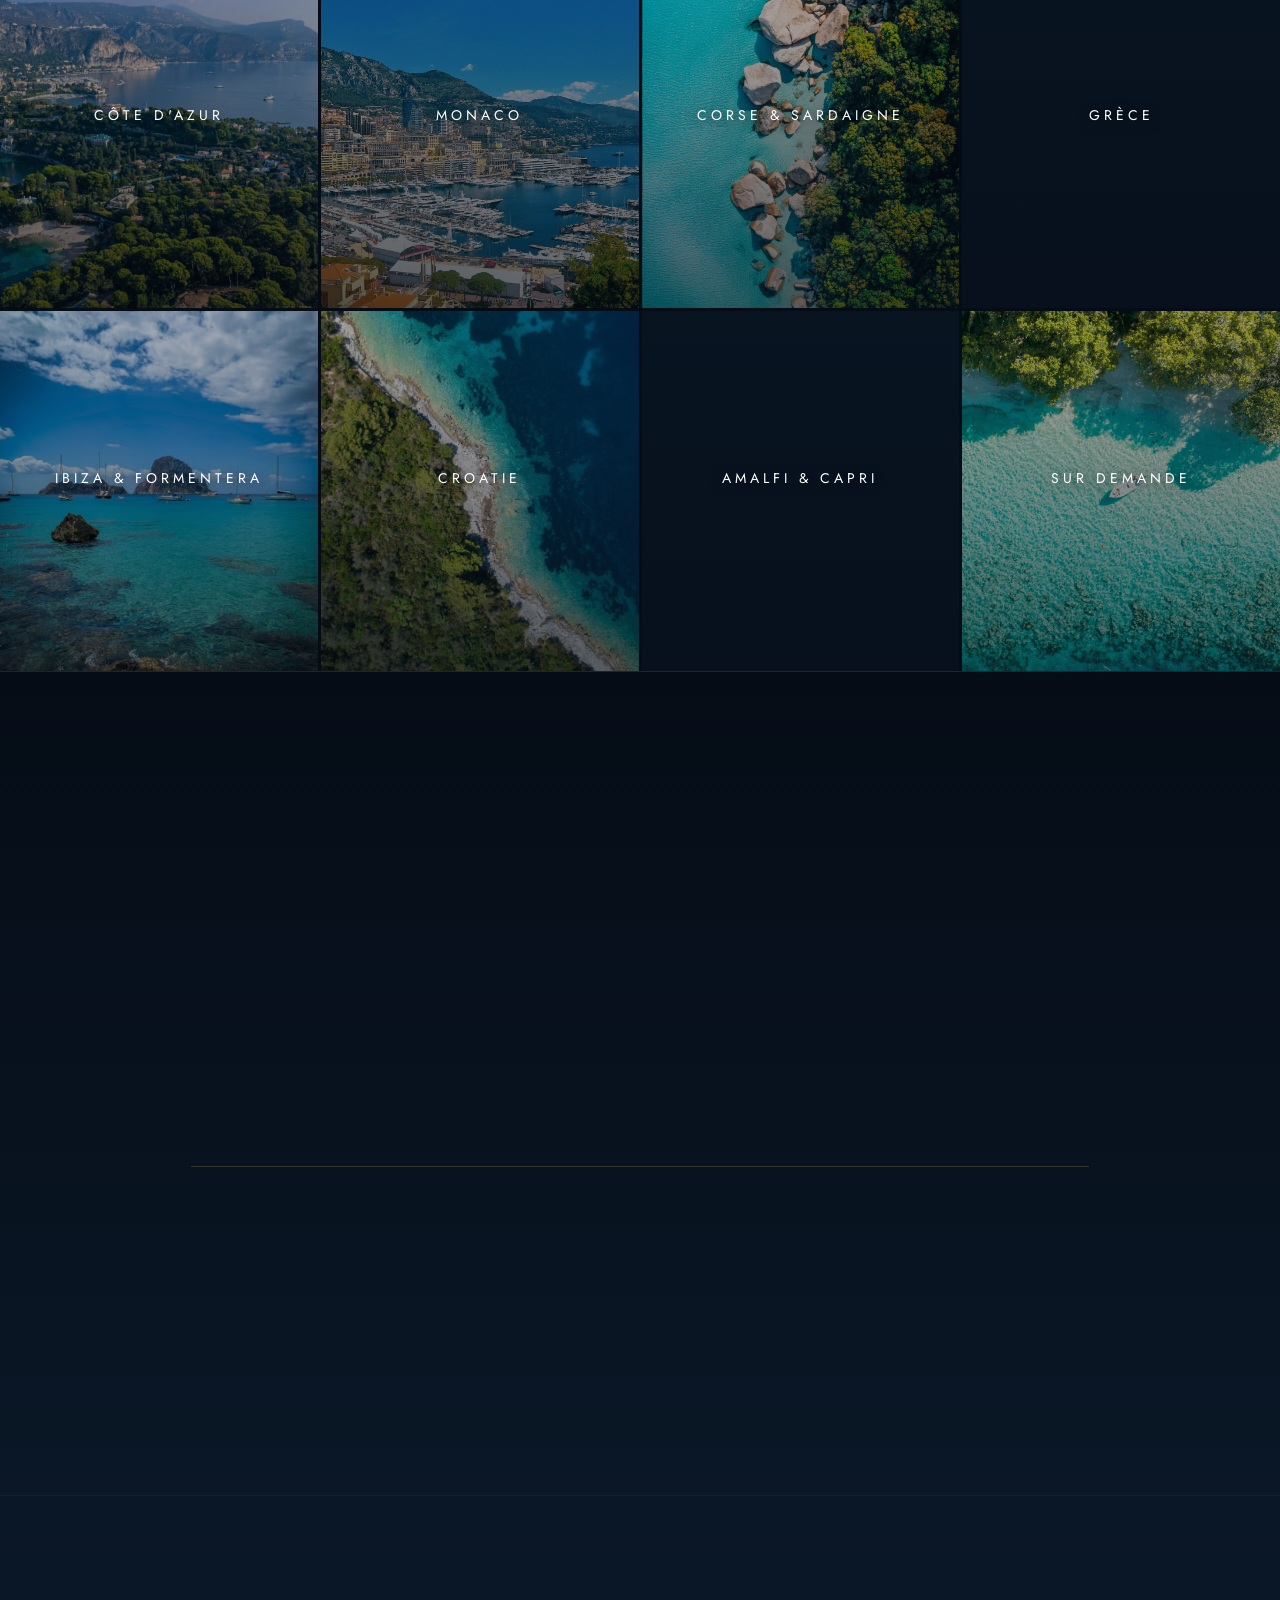
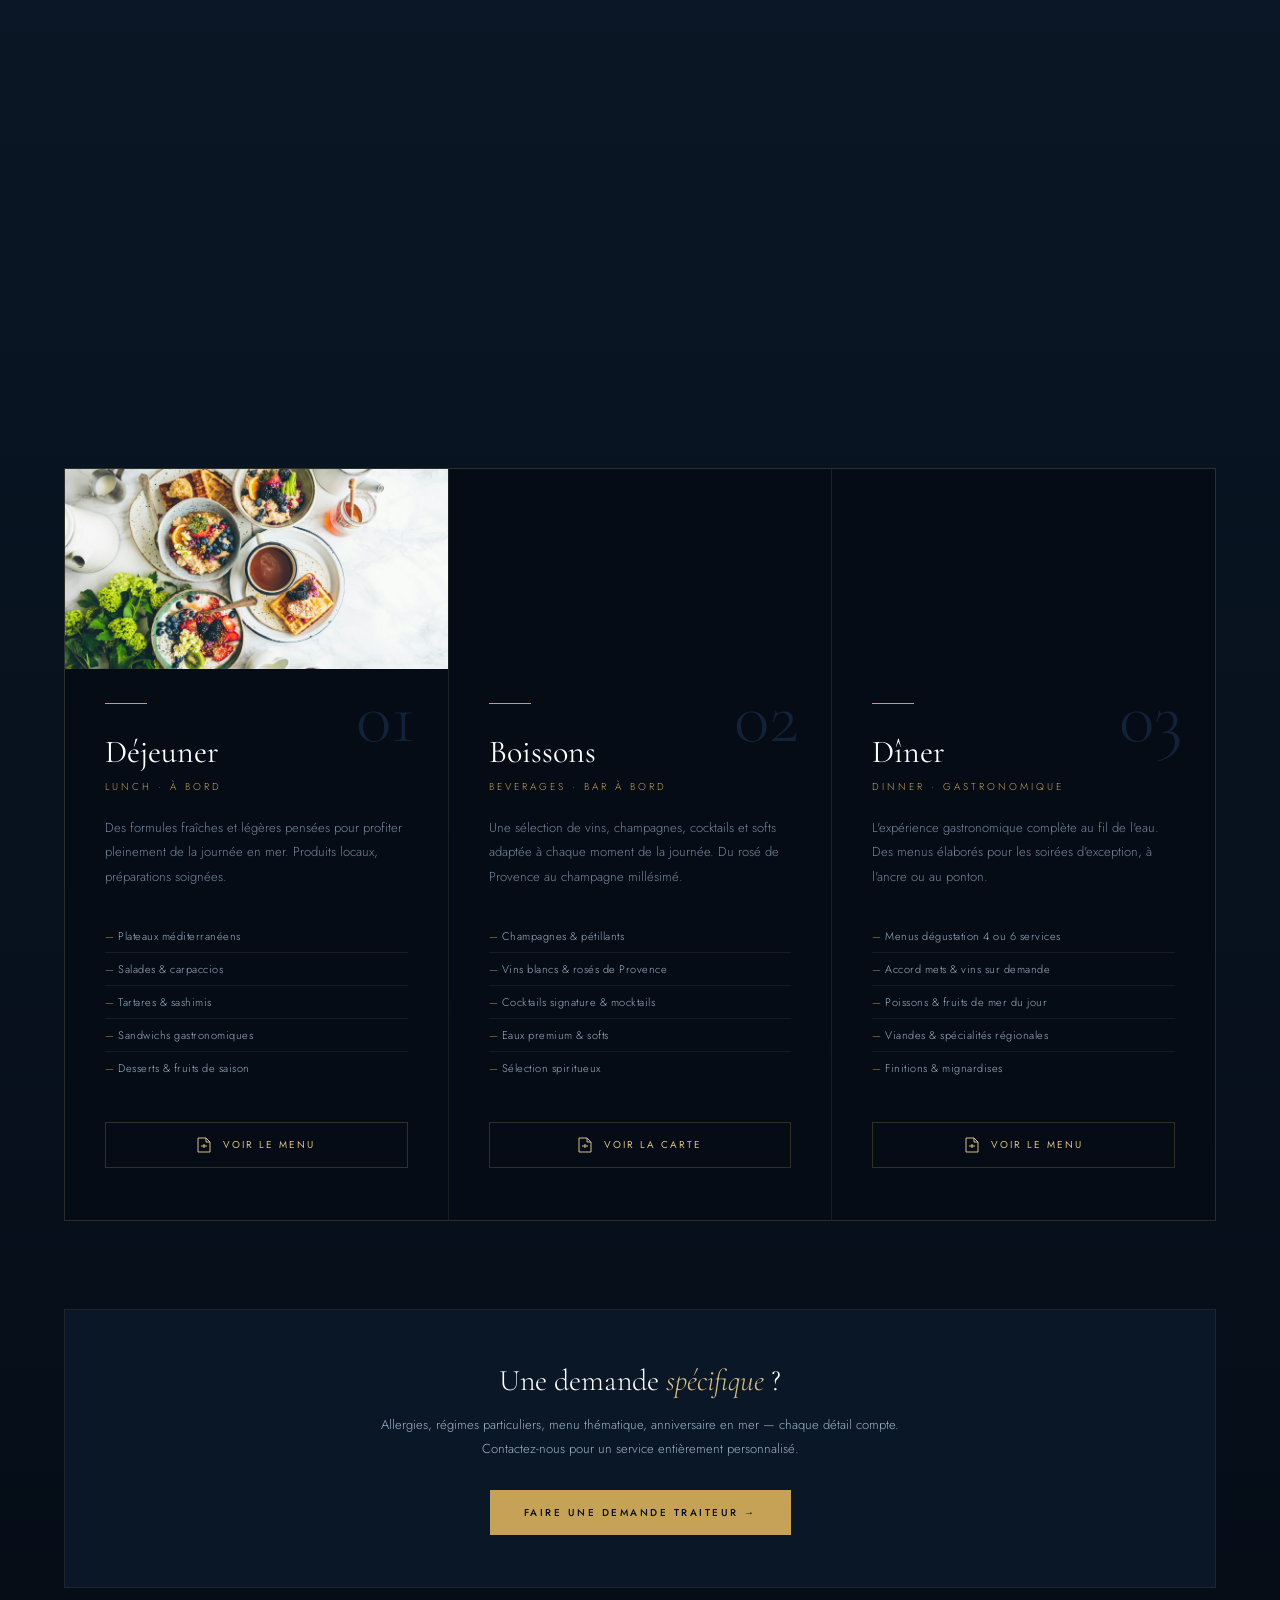
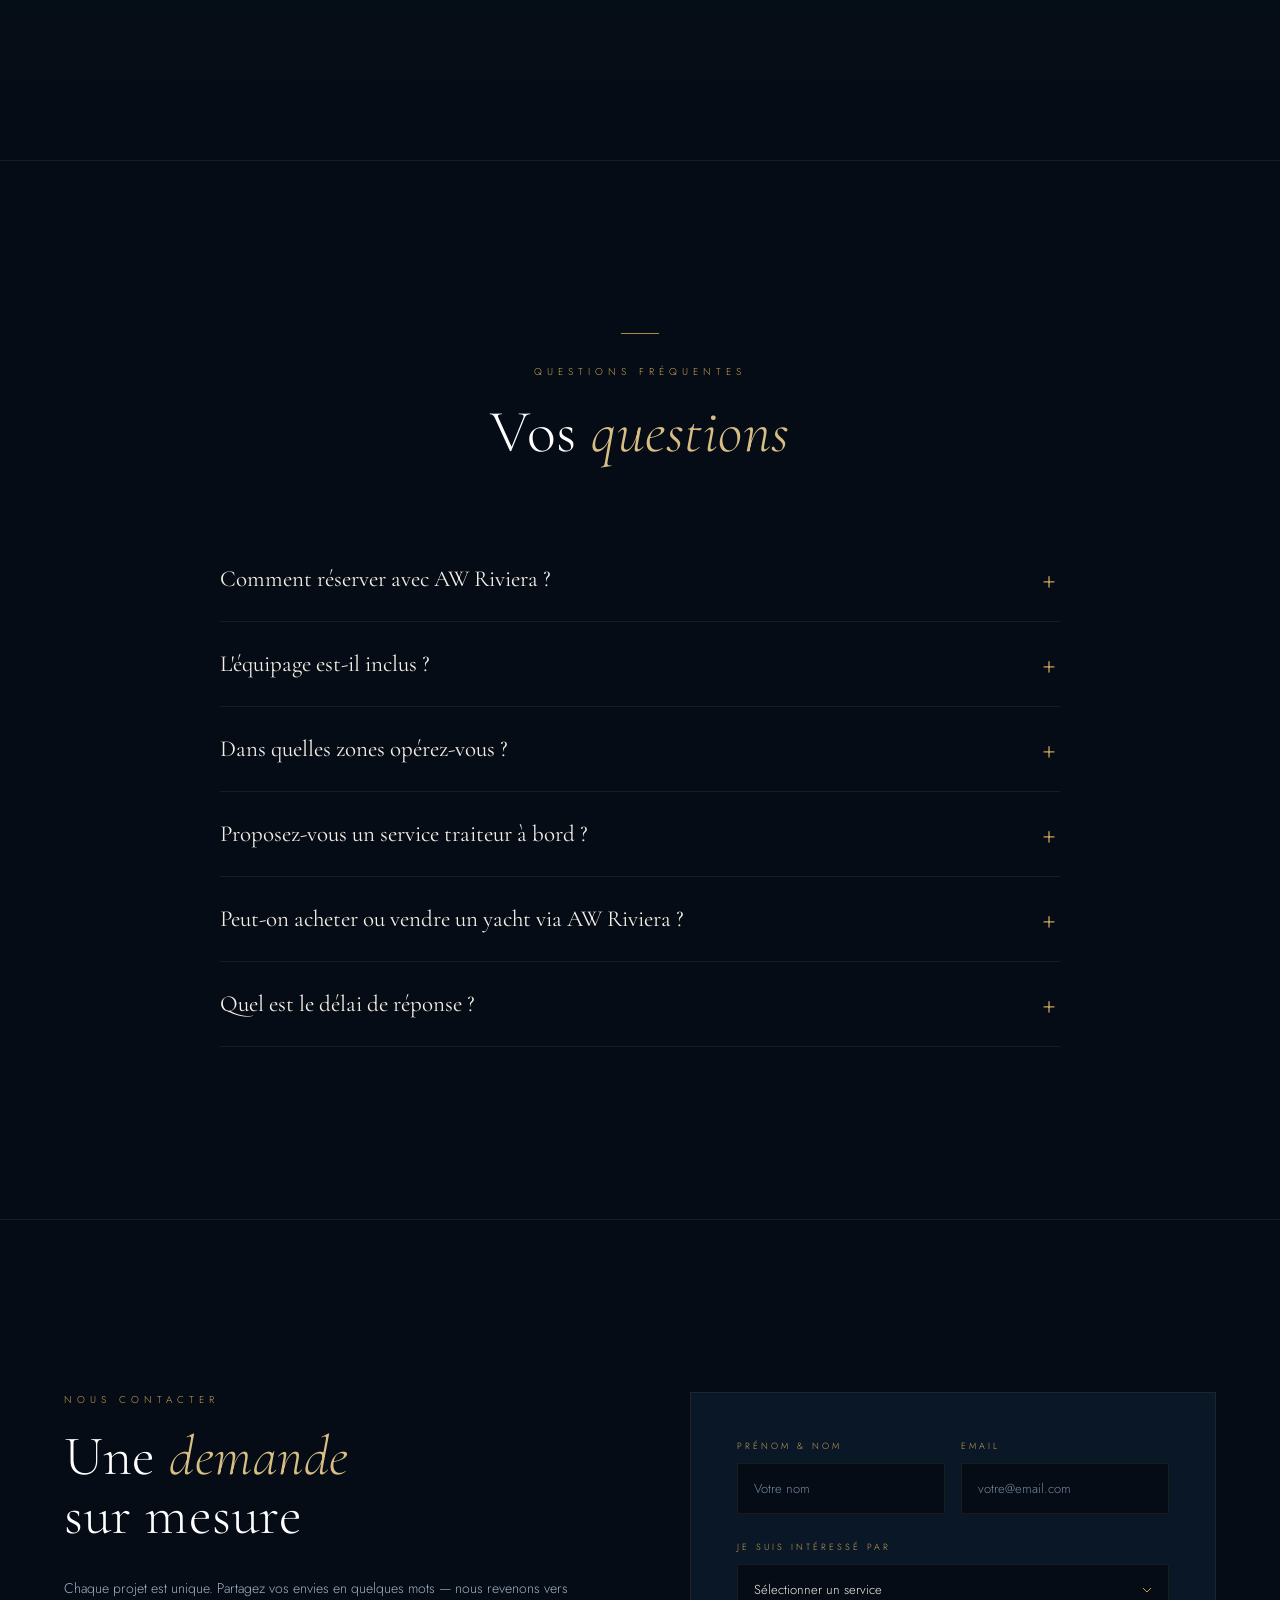
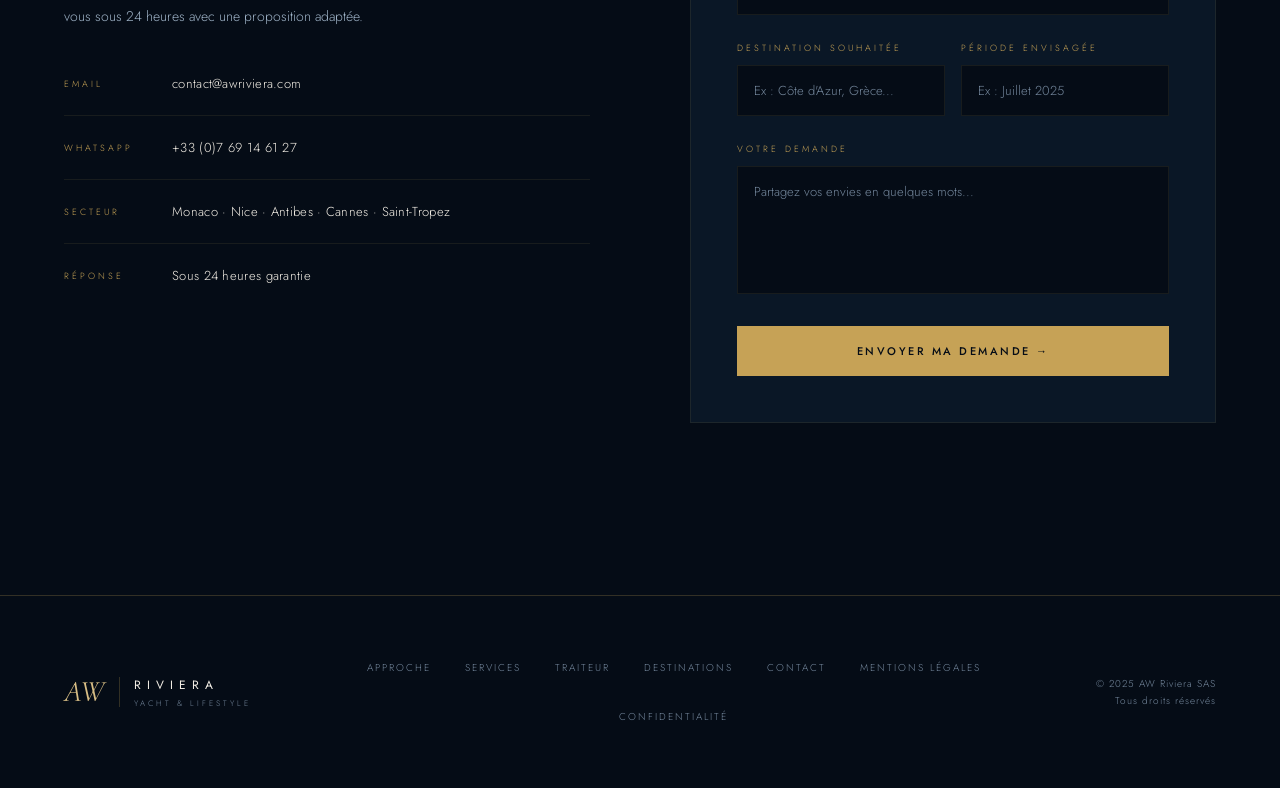
==== commit c7ec637a: "Ajoute 3 pages Services bilingues (Charter, Vente & Achat, Conciergerie) - charter.html : présentati" ====
--- a/index.html
+++ b/index.html
@@ -355,6 +355,8 @@
 }
 .service-items li:last-child{border-bottom:none;}
 .service-items li::before{content:'—  ';color:var(--gold);font-size:10px;}
+.service-link{display:inline-block;margin-top:28px;font-size:10px;letter-spacing:2px;text-transform:uppercase;color:var(--gold2);text-decoration:none;transition:color .25s var(--ease),gap .25s;}
+.service-link:hover{color:var(--gold);}
 
 /* ── DESTINATIONS ── */
 .destinations{padding:172px 0 0;border-top:1px solid var(--border2);}
@@ -729,6 +731,7 @@
         <li>Itinéraires personnalisés</li>
         <li>Provisionnement &amp; services à bord</li>
       </ul>
+      <a href="charter.html" class="service-link">En savoir plus →</a>
     </div>
     <div class="service reveal reveal-d1">
       <div class="service-num">02</div>
@@ -742,6 +745,7 @@
         <li>Due diligence &amp; sea trial</li>
         <li>Transfert de propriété</li>
       </ul>
+      <a href="vente-achat.html" class="service-link">En savoir plus →</a>
     </div>
     <div class="service reveal reveal-d2">
       <div class="service-num">03</div>
@@ -755,6 +759,7 @@
         <li>Restaurants &amp; réservations VIP</li>
         <li>Packages combinés sur mesure</li>
       </ul>
+      <a href="conciergerie.html" class="service-link">En savoir plus →</a>
     </div>
   </div>
 </section>
@@ -1349,6 +1354,7 @@
     ],
     srvEyebrow: 'Ce que nous faisons',
     srvTitle: 'Nos <em>services</em>',
+    srvLink: 'En savoir plus →',
     srvTitles: ['Charter Yacht','Vente de Yacht','Lifestyle &amp; Concierge'],
     srvTexts: [
       'Location à la semaine ou plus. Du voilier élégant au superyacht à moteur. Nous trouvons le bateau idéal pour votre groupe, votre destination et votre budget.',
@@ -1443,6 +1449,7 @@
     ],
     srvEyebrow: 'What we do',
     srvTitle: 'Our <em>services</em>',
+    srvLink: 'Learn more →',
     srvTitles: ['Yacht Charter','Yacht Sales','Lifestyle &amp; Concierge'],
     srvTexts: [
       'Weekly charter or longer. From elegant sailing yachts to motor superyachts. We find the ideal boat for your group, destination and budget.',
@@ -1563,6 +1570,7 @@
     if (!t.srvItems[i]) return;
     ul.querySelectorAll('li').forEach((li, j) => { if (t.srvItems[i][j]) li.innerHTML = t.srvItems[i][j]; });
   });
+  document.querySelectorAll('.service-link').forEach(a => { if (t.srvLink) a.textContent = t.srvLink; });
 
   // DESTINATIONS
   if (secEyebrows[1]) secEyebrows[1].textContent = t.destEyebrow;
